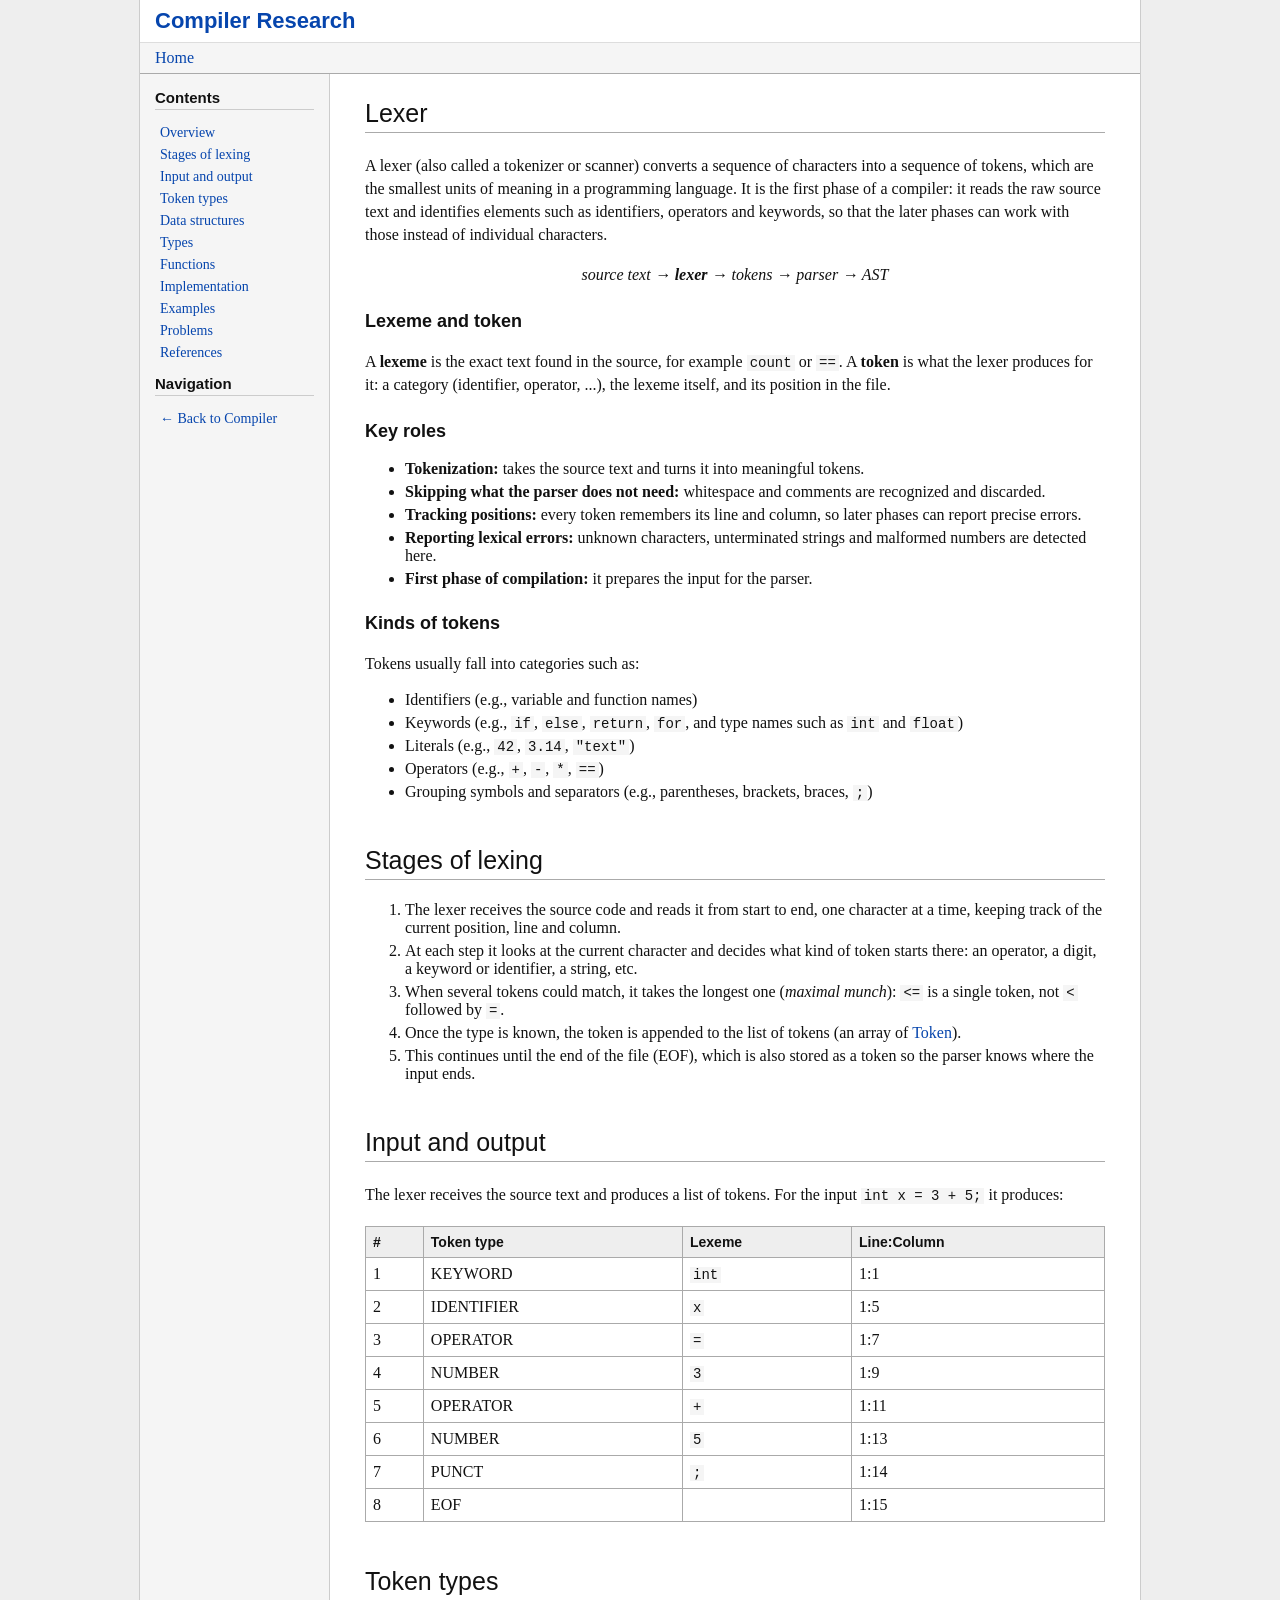
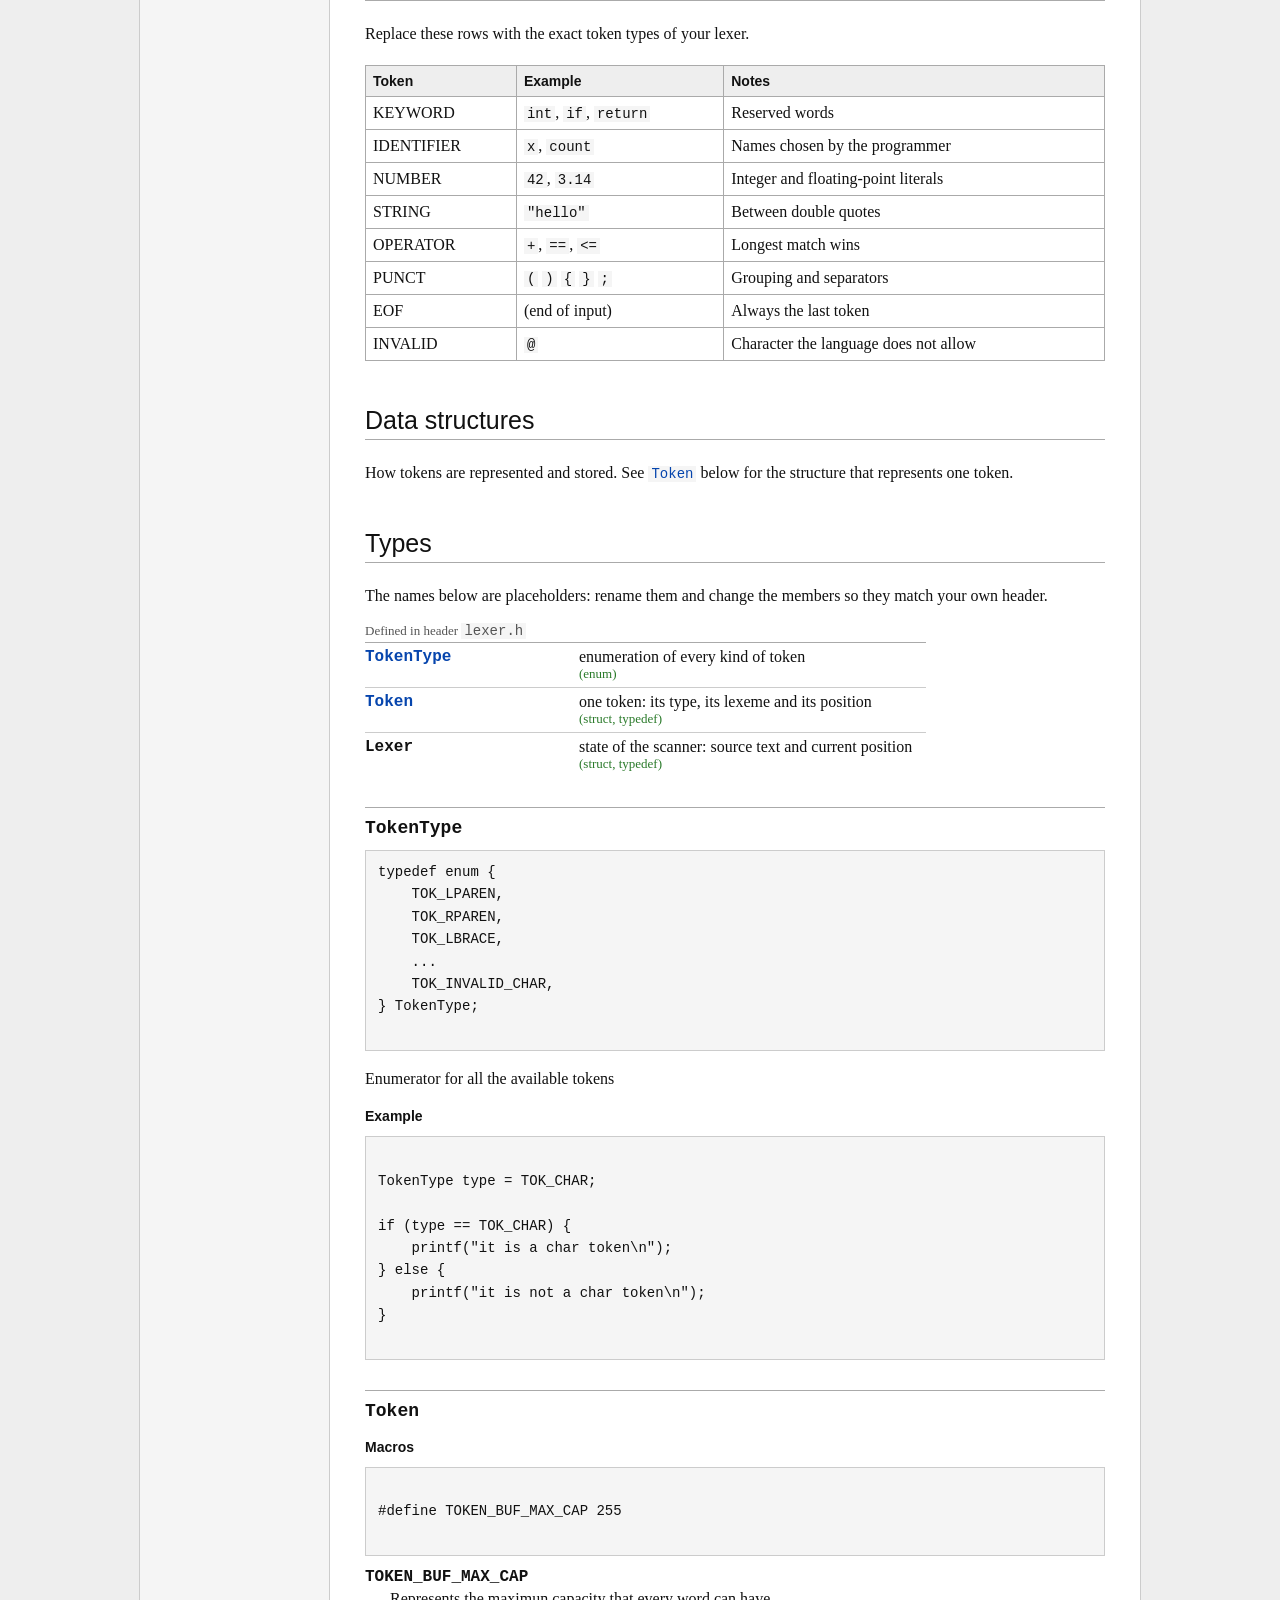
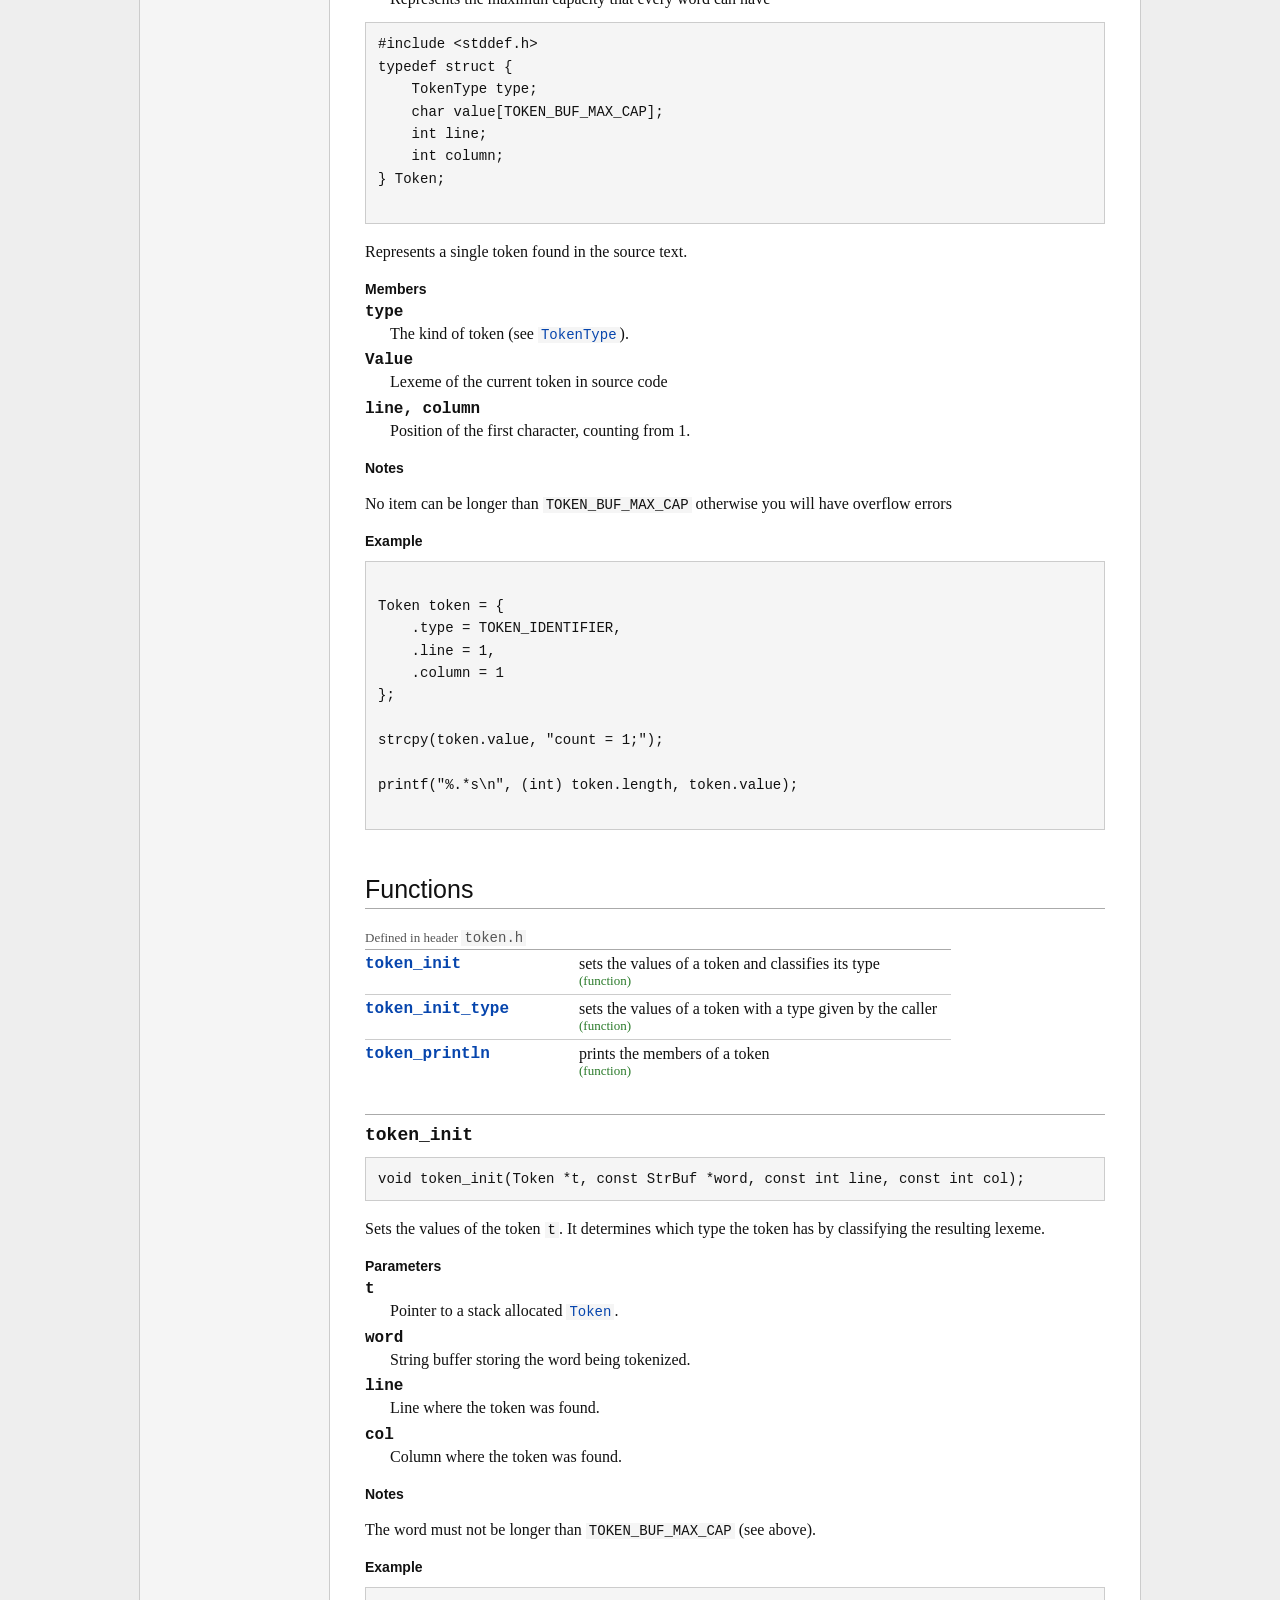
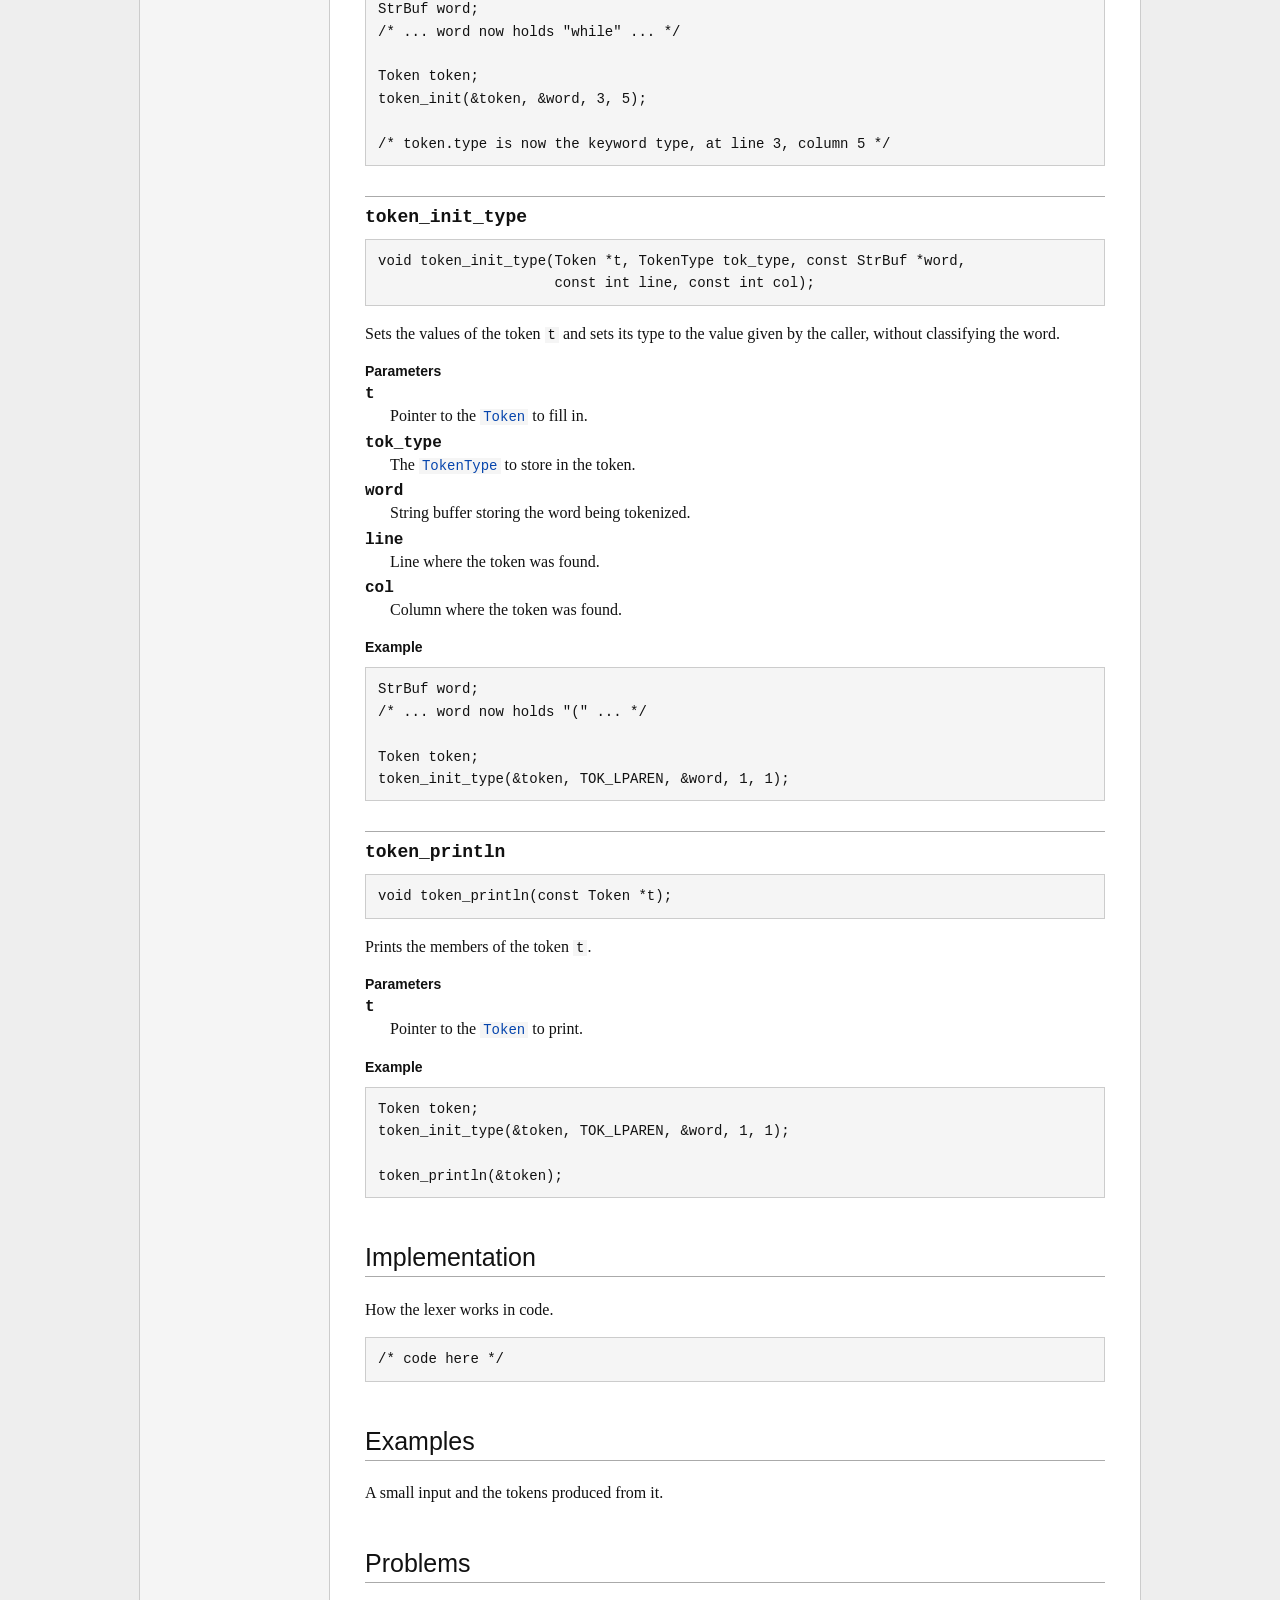
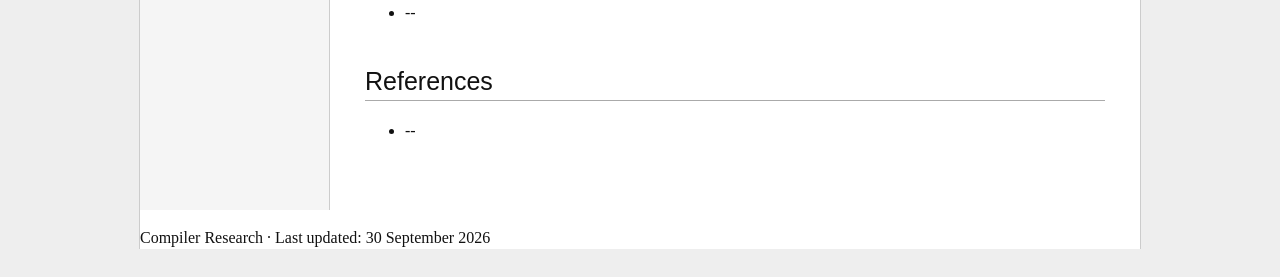
==== compiler/lexer.html @ 3008d3d4 "finished with the type Token and enum TokenType" ====
<!DOCTYPE html>
<html lang="en">

<head>
    <meta charset="UTF-8">
    <meta name="viewport" content="width=device-width, initial-scale=1.0">

    <title>Lexer - Compiler Research</title>

    <link rel="stylesheet" href="../style.css">
    <link rel="stylesheet" href="../reference.css">
</head>

<body>

<div class="page">

    <!-- Header -->

    <header>

        <div class="header-top">

            <h1>Compiler Research</h1>

        </div>


        <!-- Main navigation -->

        <nav>
            <a href="../index.html#home">Home</a>
            <!-- <a href="index.html#compiler">Compiler</a>
            <a href="index.html#experiments">Experiments</a>
            <a href="index.html#benchmarks">Benchmarks</a>
            <a href="index.html#research">Research</a>
            <a href="index.html#diary">Diary</a>
            <a href="index.html#changelog">Changelog</a> -->
        </nav>

    </header>


    <!-- Main layout -->

    <div class="layout">


        <!-- Sidebar -->

        <aside>

            <h3>Contents</h3>

            <ul>

                <li><a href="#overview">Overview</a></li>

                <li><a href="#stages">Stages of lexing</a></li>

                <li><a href="#io">Input and output</a></li>

                <li><a href="#tokens">Token types</a></li>

                <li><a href="#data-structures">Data structures</a></li>

                <li><a href="#types">Types</a></li>

                <li><a href="#functions">Functions</a></li>

                <li><a href="#implementation">Implementation</a></li>

                <li><a href="#examples">Examples</a></li>

                <li><a href="#problems">Problems</a></li>

                <li><a href="#references">References</a></li>

            </ul>


            <h3>Navigation</h3>

            <ul>

                <li>
                    <a href="../index.html#compiler">
                        &larr; Back to Compiler
                    </a>
                </li>

            </ul>

        </aside>

        <!-- Main content -->

        <main>

            <!-- Overview -->
            <section id="overview">

                <h2>Lexer</h2>

                <p>
                    A lexer (also called a tokenizer or scanner) converts a
                    sequence of characters into a sequence of tokens, which
                    are the smallest units of meaning in a programming
                    language. It is the first phase of a compiler: it reads
                    the raw source text and identifies elements such as
                    identifiers, operators and keywords, so that the later
                    phases can work with those instead of individual
                    characters.
                </p>

                <p class="pipeline">
                    <em>source text &rarr; <strong>lexer</strong> &rarr;
                    tokens &rarr; parser &rarr; AST</em>
                </p>

                <h3>Lexeme and token</h3>

                <p>
                    A <strong>lexeme</strong> is the exact text found in the
                    source, for example <code>count</code> or <code>==</code>.
                    A <strong>token</strong> is what the lexer produces for
                    it: a category (identifier, operator, ...), the lexeme
                    itself, and its position in the file.
                </p>

                <h3>Key roles</h3>

                <ul>
                    <li>
                        <strong>Tokenization:</strong> takes the source text
                        and turns it into meaningful tokens.
                    </li>
                    <li>
                        <strong>Skipping what the parser does not need:</strong>
                        whitespace and comments are recognized and discarded.
                    </li>
                    <li>
                        <strong>Tracking positions:</strong> every token
                        remembers its line and column, so later phases can
                        report precise errors.
                    </li>
                    <li>
                        <strong>Reporting lexical errors:</strong> unknown
                        characters, unterminated strings and malformed numbers
                        are detected here.
                    </li>
                    <li>
                        <strong>First phase of compilation:</strong> it
                        prepares the input for the parser.
                    </li>
                </ul>

                <h3>Kinds of tokens</h3>

                <p>Tokens usually fall into categories such as:</p>

                <ul>
                    <li>Identifiers (e.g., variable and function names)</li>
                    <li>Keywords (e.g., <code>if</code>, <code>else</code>, <code>return</code>, <code>for</code>, and type names such as <code>int</code> and <code>float</code>)</li>
                    <li>Literals (e.g., <code>42</code>, <code>3.14</code>, <code>"text"</code>)</li>
                    <li>Operators (e.g., <code>+</code>, <code>-</code>, <code>*</code>, <code>==</code>)</li>
                    <li>Grouping symbols and separators (e.g., parentheses, brackets, braces, <code>;</code>)</li>
                </ul>

            </section>


            <!-- Stages -->
            <section id="stages">

                <h2>Stages of lexing</h2>

                <ol>
                    <li>
                        The lexer receives the source code and reads it from
                        start to end, one character at a time, keeping track
                        of the current position, line and column.
                    </li>
                    <li>
                        At each step it looks at the current character and
                        decides what kind of token starts there: an operator,
                        a digit, a keyword or identifier, a string, etc.
                    </li>
                    <li>
                        When several tokens could match, it takes the longest
                        one (<em>maximal munch</em>): <code>&lt;=</code> is a
                        single token, not <code>&lt;</code> followed by
                        <code>=</code>.
                    </li>

                    <li>
                        Once the type is known, the token is appended to the
                        list of tokens (an array of <a href="#Token">Token</a>).
                    </li>
                    <li>
                        This continues until the end of the file (EOF), which
                        is also stored as a token so the parser knows where
                        the input ends.
                    </li>
                </ol>

            </section>


            <!-- Input and output -->
            <section id="io">

                <h2>Input and output</h2>

                <p>
                    The lexer receives the source text and produces a list
                    of tokens. For the input <code>int x = 3 + 5;</code> it
                    produces:
                </p>

                <table>

                    <thead>

                        <tr>
                            <th>#</th>
                            <th>Token type</th>
                            <th>Lexeme</th>
                            <th>Line:Column</th>
                        </tr>

                    </thead>

                    <tbody>

                        <tr><td>1</td><td>KEYWORD</td><td><code>int</code></td><td>1:1</td></tr>
                        <tr><td>2</td><td>IDENTIFIER</td><td><code>x</code></td><td>1:5</td></tr>
                        <tr><td>3</td><td>OPERATOR</td><td><code>=</code></td><td>1:7</td></tr>
                        <tr><td>4</td><td>NUMBER</td><td><code>3</code></td><td>1:9</td></tr>
                        <tr><td>5</td><td>OPERATOR</td><td><code>+</code></td><td>1:11</td></tr>
                        <tr><td>6</td><td>NUMBER</td><td><code>5</code></td><td>1:13</td></tr>
                        <tr><td>7</td><td>PUNCT</td><td><code>;</code></td><td>1:14</td></tr>
                        <tr><td>8</td><td>EOF</td><td></td><td>1:15</td></tr>

                    </tbody>

                </table>

            </section>


            <!-- Token types -->
            <section id="tokens">

                <h2>Token types</h2>

                <p>
                    Replace these rows with the exact token types of your
                    lexer.
                </p>

                <table>

                    <thead>

                        <tr>
                            <th>Token</th>
                            <th>Example</th>
                            <th>Notes</th>
                        </tr>

                    </thead>

                    <tbody>

                        <tr><td>KEYWORD</td><td><code>int</code>, <code>if</code>, <code>return</code></td><td>Reserved words</td></tr>
                        <tr><td>IDENTIFIER</td><td><code>x</code>, <code>count</code></td><td>Names chosen by the programmer</td></tr>
                        <tr><td>NUMBER</td><td><code>42</code>, <code>3.14</code></td><td>Integer and floating-point literals</td></tr>
                        <tr><td>STRING</td><td><code>"hello"</code></td><td>Between double quotes</td></tr>
                        <tr><td>OPERATOR</td><td><code>+</code>, <code>==</code>, <code>&lt;=</code></td><td>Longest match wins</td></tr>
                        <tr><td>PUNCT</td><td><code>(</code> <code>)</code> <code>{</code> <code>}</code> <code>;</code></td><td>Grouping and separators</td></tr>
                        <tr><td>EOF</td><td>(end of input)</td><td>Always the last token</td></tr>
                        <tr><td>INVALID</td><td><code>@</code></td><td>Character the language does not allow</td></tr>

                    </tbody>

                </table>

            </section>


            <!-- Data structures -->
            <section id="data-structures">

                <h2>Data structures</h2>

                <p>
                    How tokens are represented and stored. See
                    <a href="#Token"><code>Token</code></a> below for the
                    structure that represents one token.
                </p>

            </section>


            <!-- Types -->
            <section id="types">

                <h2>Types</h2>

                <p>
                    The names below are placeholders: rename them and change
                    the members so they match your own header.
                </p>

                <table class="ref">

                    <tr class="ref-file">
                        <td colspan="2">Defined in header <code>lexer.h</code></td>
                    </tr>

                    <tr>
                        <td class="ref-name"><a href="#TokenType">TokenType</a></td>
                        <td>
                            enumeration of every kind of token
                            <span class="ref-kind">(enum)</span>
                        </td>
                    </tr>

                    <tr>
                        <td class="ref-name"><a href="#Token">Token</a></td>
                        <td>
                            one token: its type, its lexeme and its position
                            <span class="ref-kind">(struct, typedef)</span>
                        </td>
                    </tr>

                    <tr>
                        <td class="ref-name">Lexer</td>
                        <td>
                            state of the scanner: source text and current position
                            <span class="ref-kind">(struct, typedef)</span>
                        </td>
                    </tr>

                </table>

                <!-- TokenType -->
                <div class="ref-entry" id="TokenType">

                    <h4>TokenType</h4>

                    <pre><code>typedef enum {
    TOK_LPAREN,
    TOK_RPAREN,
    TOK_LBRACE,
    ...
    TOK_INVALID_CHAR,
} TokenType;
                    </code></pre>

                    <p>Enumerator for all the available tokens</p>


                    <h5>Example</h5>

                    <pre><code>
TokenType type = TOK_CHAR;

if (type == TOK_CHAR) {
    printf("it is a char token\n");
} else {
    printf("it is not a char token\n");
}
                    </code></pre>

                </div>
                <!-- end for TokenType -->

                <!-- Token -->
                <div class="ref-entry" id="Token">

                    <h4>Token</h4>
                    <h5>Macros</h5>

                    <pre>
                        <code>
#define TOKEN_BUF_MAX_CAP 255</code>
                    </pre>

                    <dl>
                        <dt>TOKEN_BUF_MAX_CAP</dt>
                        <dd>Represents the maximun capacity that every
                            word can have
                        </dd>
                    </dl>

                    <pre><code>#include &lt;stddef.h&gt;
typedef struct {
    TokenType type;
    char value[TOKEN_BUF_MAX_CAP];
    int line;
    int column;
} Token;
                    </code></pre>

                    <p>Represents a single token found in the source text.</p>

                    <h5>Members</h5>

                    <dl>
                        <dt>type</dt>
                        <dd>The kind of token (see <code> <a href="#TokenType">TokenType</a></code>).</dd>

                        <dt>Value</dt>
                        <dd>Lexeme of the current token in source code</dd>

                        <dt>line, column</dt>
                        <dd>Position of the first character, counting from 1.</dd>
                    </dl>

                    <h5>Notes</h5>

                    <p>
                        No item can be longer than <code>TOKEN_BUF_MAX_CAP</code>
                        otherwise you will have overflow errors
                    </p>

                    <h5>Example</h5>

                    <pre><code>
Token token = {
    .type = TOKEN_IDENTIFIER,
    .line = 1,
    .column = 1
};

strcpy(token.value, "count = 1;");

printf("%.*s\n", (int) token.length, token.value);
                    </code></pre>

                </div>
                <!-- end for token -->


            </section>


            <!-- Functions -->
            <section id="functions">

                <h2>Functions</h2>

                    <table class="ref">

                        <tr class="ref-file">
                            <td colspan="2">Defined in header <code>token.h</code></td>
                        </tr>

                        <tr>
                            <td class="ref-name"><a href="#token_init">token_init</a></td>
                            <td>
                                sets the values of a token and classifies its type
                                <span class="ref-kind">(function)</span>
                            </td>
                        </tr>

                        <tr>
                            <td class="ref-name"><a href="#token_init_type">token_init_type</a></td>
                            <td>
                                sets the values of a token with a type given by the caller
                                <span class="ref-kind">(function)</span>
                            </td>
                        </tr>

                        <tr>
                            <td class="ref-name"><a href="#token_println">token_println</a></td>
                            <td>
                                prints the members of a token
                                <span class="ref-kind">(function)</span>
                            </td>
                        </tr>

                    </table>


                    <!-- token_init -->
                    <div class="ref-entry" id="token_init">

                        <h4>token_init</h4>

<pre><code>void token_init(Token *t, const StrBuf *word, const int line, const int col);</code></pre>

                        <p>
                            Sets the values of the token <code>t</code>. It
                            determines which type the token has by
                            classifying the resulting lexeme.
                        </p>

                        <h5>Parameters</h5>

                        <dl>
                            <dt>t</dt>
                            <dd>Pointer to a stack allocated <a href="#Token"><code>Token</code></a>.</dd>

                            <dt>word</dt>
                            <dd>String buffer storing the word being tokenized.</dd>

                            <dt>line</dt>
                            <dd>Line where the token was found.</dd>

                            <dt>col</dt>
                            <dd>Column where the token was found.</dd>
                        </dl>

                        <h5>Notes</h5>

                        <p>
                            The word must not be longer than
                            <code>TOKEN_BUF_MAX_CAP</code> (see above).
                        </p>

                        <h5>Example</h5>

<pre><code>StrBuf word;
/* ... word now holds "while" ... */

Token token;
token_init(&amp;token, &amp;word, 3, 5);

/* token.type is now the keyword type, at line 3, column 5 */</code></pre>

                    </div>
                    <!-- end for token_init -->


                    <!-- token_init_type -->
                    <div class="ref-entry" id="token_init_type">

                        <h4>token_init_type</h4>

<pre><code>void token_init_type(Token *t, TokenType tok_type, const StrBuf *word,
                     const int line, const int col);</code></pre>

                        <p>
                            Sets the values of the token <code>t</code> and
                            sets its type to the value given by the caller,
                            without classifying the word.
                        </p>

                        <h5>Parameters</h5>

                        <dl>
                            <dt>t</dt>
                            <dd>Pointer to the <a href="#Token"><code>Token</code></a> to fill in.</dd>

                            <dt>tok_type</dt>
                            <dd>The <a href="#TokenType"><code>TokenType</code></a> to store in the token.</dd>

                            <dt>word</dt>
                            <dd>String buffer storing the word being tokenized.</dd>

                            <dt>line</dt>
                            <dd>Line where the token was found.</dd>

                            <dt>col</dt>
                            <dd>Column where the token was found.</dd>
                        </dl>

                        <h5>Example</h5>

<pre><code>StrBuf word;
/* ... word now holds "(" ... */

Token token;
token_init_type(&amp;token, TOK_LPAREN, &amp;word, 1, 1);</code></pre>

                    </div>
                    <!-- end for token_init_type -->


                    <!-- token_println -->
                    <div class="ref-entry" id="token_println">

                        <h4>token_println</h4>

<pre><code>void token_println(const Token *t);</code></pre>

                        <p>
                            Prints the members of the token <code>t</code>.
                        </p>

                        <h5>Parameters</h5>

                        <dl>
                            <dt>t</dt>
                            <dd>Pointer to the <a href="#Token"><code>Token</code></a> to print.</dd>
                        </dl>

                        <h5>Example</h5>

<pre><code>Token token;
token_init_type(&amp;token, TOK_LPAREN, &amp;word, 1, 1);

token_println(&amp;token);</code></pre>

                    </div>
                    <!-- end for token_println -->

            </section>
            <!--End of functions -->

            <!-- Implementation -->
            <section id="implementation">

                <h2>Implementation</h2>

                <p>
                    How the lexer works in code.
                </p>

<pre><code>/* code here */</code></pre>

            </section>


            <!-- Examples -->
            <section id="examples">

                <h2>Examples</h2>

                <p>
                    A small input and the tokens produced from it.
                </p>

            </section>


            <!-- Problems -->
            <section id="problems">

                <h2>Problems</h2>

                <ul>
                    <li>--</li>
                </ul>

            </section>


            <!-- References -->
            <section id="references">

                <h2>References</h2>

                <ul>
                    <li>--</li>
                </ul>

            </section>


        </main>

    </div>

    <footer>

        <p>
            Compiler Research ·
            Last updated: 30 September 2026
        </p>

    </footer>


</div>

</body>

</html>
---- style.css ----
/*
 * Old-school documentation style.
 */

body {
    margin: 0;

    background: #eeeeee;

    color: #111111;

    font-family: "Times New Roman", Times, serif;

    font-size: 16px;
}


.page {
    width: 1000px;

    margin: 0 auto;

    background: white;

    min-height: 100vh;

    border-left: 1px solid #cccccc;
    border-right: 1px solid #cccccc;
}


.visually-hidden {
    position: absolute;

    width: 1px;
    height: 1px;

    margin: -1px;
    padding: 0;

    overflow: hidden;

    clip: rect(0 0 0 0);

    white-space: nowrap;
}


/*
 * Keyboard focus stays visible everywhere.
 */

a:focus-visible,
button:focus-visible,
input:focus-visible,
textarea:focus-visible {
    outline: 2px solid #0645ad;

    outline-offset: 1px;
}


/*
 * Header
 */

header {
    border-bottom: 1px solid #aaaaaa;
}

.header-top {
    display: flex;

    justify-content: space-between;
    align-items: center;

    padding: 8px 15px;
}

.header-top h1 {
    margin: 0;

    font-family: Arial, sans-serif;

    font-size: 22px;

    color: #0645ad;
}


.search input {
    width: 180px;

    padding: 3px;

    border: 1px solid #aaaaaa;
}

.search button {
    padding: 3px 8px;

    background: #eeeeee;

    border: 1px solid #999999;

    cursor: pointer;
}

.search-status {
    margin-left: 10px;

    font-size: 13px;

    color: #555555;
}


/*
 * Search highlighting
 */

mark.search-hit {
    background: #ffef9f;

    color: inherit;
}

mark.search-hit.is-current {
    background: #ffd24a;

    outline: 1px solid #b38600;
}


/*
 * Navigation
 */

nav {
    background: #f5f5f5;

    padding: 6px 15px;

    border-top: 1px solid #dddddd;
}

nav a {
    margin-right: 18px;
}


/*
 * Links
 */

a {
    color: #0645ad;

    text-decoration: none;
}

a:hover {
    text-decoration: underline;
}


/*
 * Main layout
 */

.layout {
    display: grid;

    grid-template-columns: 190px 1fr;
}


/*
 * Sidebar
 */

aside {
    padding: 15px;

    background: #f5f5f5;

    border-right: 1px solid #cccccc;

    font-size: 14px;
}

aside h3 {
    font-family: Arial, sans-serif;

    font-size: 15px;

    margin-top: 0;

    border-bottom: 1px solid #cccccc;

    padding-bottom: 3px;
}

aside ul {
    list-style-type: none;

    padding-left: 5px;
}

aside li {
    margin-bottom: 6px;
}

aside p {
    margin: 7px 0;
}


/*
 * Sidebar compiler status
 */

.status-list li {
    display: flex;

    justify-content: space-between;
    gap: 8px;

    line-height: 1.3;
}

.status-list strong {
    white-space: nowrap;
}

.status-complete {
    color: #1a6b1a;
}

.status-in-progress {
    color: #9a5b00;
}

.status-planned {
    color: #555555;

    font-weight: normal;
}


/*
 * Content
 */

main {
    padding: 25px 35px;
}

section {
    margin-bottom: 45px;

    scroll-margin-top: 15px;
}

h2 {
    font-family: Arial, sans-serif;

    font-size: 25px;

    font-weight: normal;

    margin-top: 0;

    padding-bottom: 4px;

    border-bottom: 1px solid #aaaaaa;
}

h3 {
    font-family: Arial, sans-serif;

    font-size: 18px;

    margin-top: 25px;
}

p {
    max-width: 750px;

    line-height: 1.45;
}


/*
 * Tables
 */

table {
    width: 100%;

    border-collapse: collapse;

    margin: 20px 0;
}

th,
td {
    border: 1px solid #aaaaaa;

    padding: 7px;

    text-align: left;
}

th {
    background: #eeeeee;

    font-family: Arial, sans-serif;

    font-size: 14px;
}


/*
 * Lists
 */

li {
    margin-bottom: 5px;
}


/*
 * Development diary
 */

.diary-warning {
    padding: 8px 10px;

    background: #fff8e0;

    border: 1px solid #d9c169;

    font-size: 14px;
}

.diary-editor {
    margin-top: 20px;

    padding: 15px;

    background: #f5f5f5;

    border: 1px solid #aaaaaa;
}

.diary-editor label {
    display: block;

    margin-top: 10px;
    margin-bottom: 4px;

    font-weight: bold;
}

.diary-editor input,
.diary-editor textarea {
    width: 100%;

    padding: 6px;

    font-family: "Times New Roman", Times, serif;

    font-size: 16px;

    border: 1px solid #999999;

    background: white;

    box-sizing: border-box;
}

.diary-editor textarea {
    resize: vertical;
}

.diary-editor-actions {
    margin-top: 10px;

    display: flex;

    gap: 8px;
}

.diary-editor button,
.diary-toolbar button,
.diary-entry-actions button {
    padding: 5px 12px;

    font-family: "Times New Roman", Times, serif;

    font-size: 15px;

    background: #eeeeee;

    border: 1px solid #888888;

    cursor: pointer;
}

.diary-editor button:hover,
.diary-toolbar button:hover,
.diary-entry-actions button:hover {
    background: #dddddd;
}

.diary-status {
    margin: 10px 0 0;

    min-height: 1.2em;

    font-size: 14px;

    color: #333333;
}

.diary-status.is-error {
    color: #9a1c1c;
}


/*
 * Diary toolbar
 */

.diary-toolbar {
    display: flex;

    flex-wrap: wrap;
    align-items: center;
    gap: 8px;

    margin-top: 20px;

    padding-top: 12px;

    border-top: 1px solid #cccccc;
}

.diary-toolbar button {
    font-size: 14px;

    padding: 3px 10px;
}

.diary-count {
    margin-right: auto;

    font-size: 14px;

    color: #555555;
}


/*
 * Diary entries
 */

.diary-empty {
    margin-top: 25px;

    color: #555555;

    font-style: italic;
}

.diary-entry {
    margin-top: 30px;

    padding-bottom: 25px;

    border-bottom: 1px solid #aaaaaa;
}

.diary-entry-header {
    display: flex;

    justify-content: space-between;
    align-items: baseline;
    gap: 10px;

    margin-bottom: 10px;
}

.diary-entry-date {
    font-family: Arial, sans-serif;

    font-size: 18px;

    font-weight: bold;

    color: #111111;
}

.diary-entry-actions {
    display: flex;

    gap: 6px;
}

.diary-entry-actions button {
    font-size: 13px;

    padding: 2px 8px;
}

.diary-entry-content {
    white-space: pre-wrap;

    line-height: 1.5;

    max-width: 750px;
}


/*
 * Mobile
 */

@media (max-width: 1050px) {

    .page {
        width: 100%;
    }
}


@media (max-width: 650px) {

    .layout {
        display: block;
    }

    aside {
        border-right: none;

        border-bottom: 1px solid #cccccc;
    }

    main {
        padding: 20px;
    }

    .header-top {
        display: block;
    }

    .search {
        margin-top: 10px;
    }

    .search-status {
        display: block;

        margin: 5px 0 0;
    }

    table {
        display: block;

        overflow-x: auto;
    }
}
---- reference.css ----
/*
 * API reference style (Types / Functions), in the spirit of cppreference.
 * Loaded after style.css. Put this file next to style.css.
 */

code {
    font-family: "Courier New", Courier, monospace;

    font-size: 14px;

    background: #f5f5f5;

    padding: 0 3px;
}

pre {
    max-width: 750px;

    margin: 12px 0;

    padding: 10px 12px;

    overflow-x: auto;

    background: #f5f5f5;

    border: 1px solid #cccccc;

    line-height: 1.4;
}

pre code {
    padding: 0;

    background: none;

    font-size: 14px;
}

.pipeline {
    text-align: center;
}


/*
 * Summary tables (list of types / functions)
 */

table.ref {
    width: auto;

    min-width: 70%;

    margin: 10px 0 25px;

    border-collapse: collapse;
}

table.ref td {
    padding: 5px 14px 5px 0;

    border: none;
    border-top: 1px solid #cccccc;

    vertical-align: top;
}

table.ref tr.ref-file td {
    padding: 0 0 3px;

    border-top: none;

    font-size: 13px;

    color: #555555;
}

table.ref tr.ref-file + tr td {
    border-top: 1px solid #aaaaaa;
}

table.ref td.ref-name {
    width: 200px;

    font-family: "Courier New", Courier, monospace;

    font-weight: bold;

    white-space: nowrap;
}

.ref-kind {
    display: block;

    font-size: 13px;

    color: #2a7a2a;
}

.ref-group {
    margin: 22px 0 0;

    font-family: Arial, sans-serif;

    font-size: 16px;

    font-weight: bold;
}


/*
 * Detailed entry for a single type or function
 */

.ref-entry {
    margin: 30px 0;

    padding-top: 10px;

    border-top: 1px solid #aaaaaa;

    scroll-margin-top: 15px;
}

.ref-entry h4 {
    margin: 0 0 8px;

    font-family: "Courier New", Courier, monospace;

    font-size: 18px;
}

.ref-entry h5 {
    margin: 18px 0 4px;

    font-family: Arial, sans-serif;

    font-size: 14px;
}

.ref-entry dl {
    max-width: 750px;

    margin: 0;
}

.ref-entry dt {
    margin-top: 6px;

    font-family: "Courier New", Courier, monospace;

    font-weight: bold;
}

.ref-entry dd {
    margin: 2px 0 0 25px;

    line-height: 1.4;
}

.ref-output {
    background: #ffffff;
}
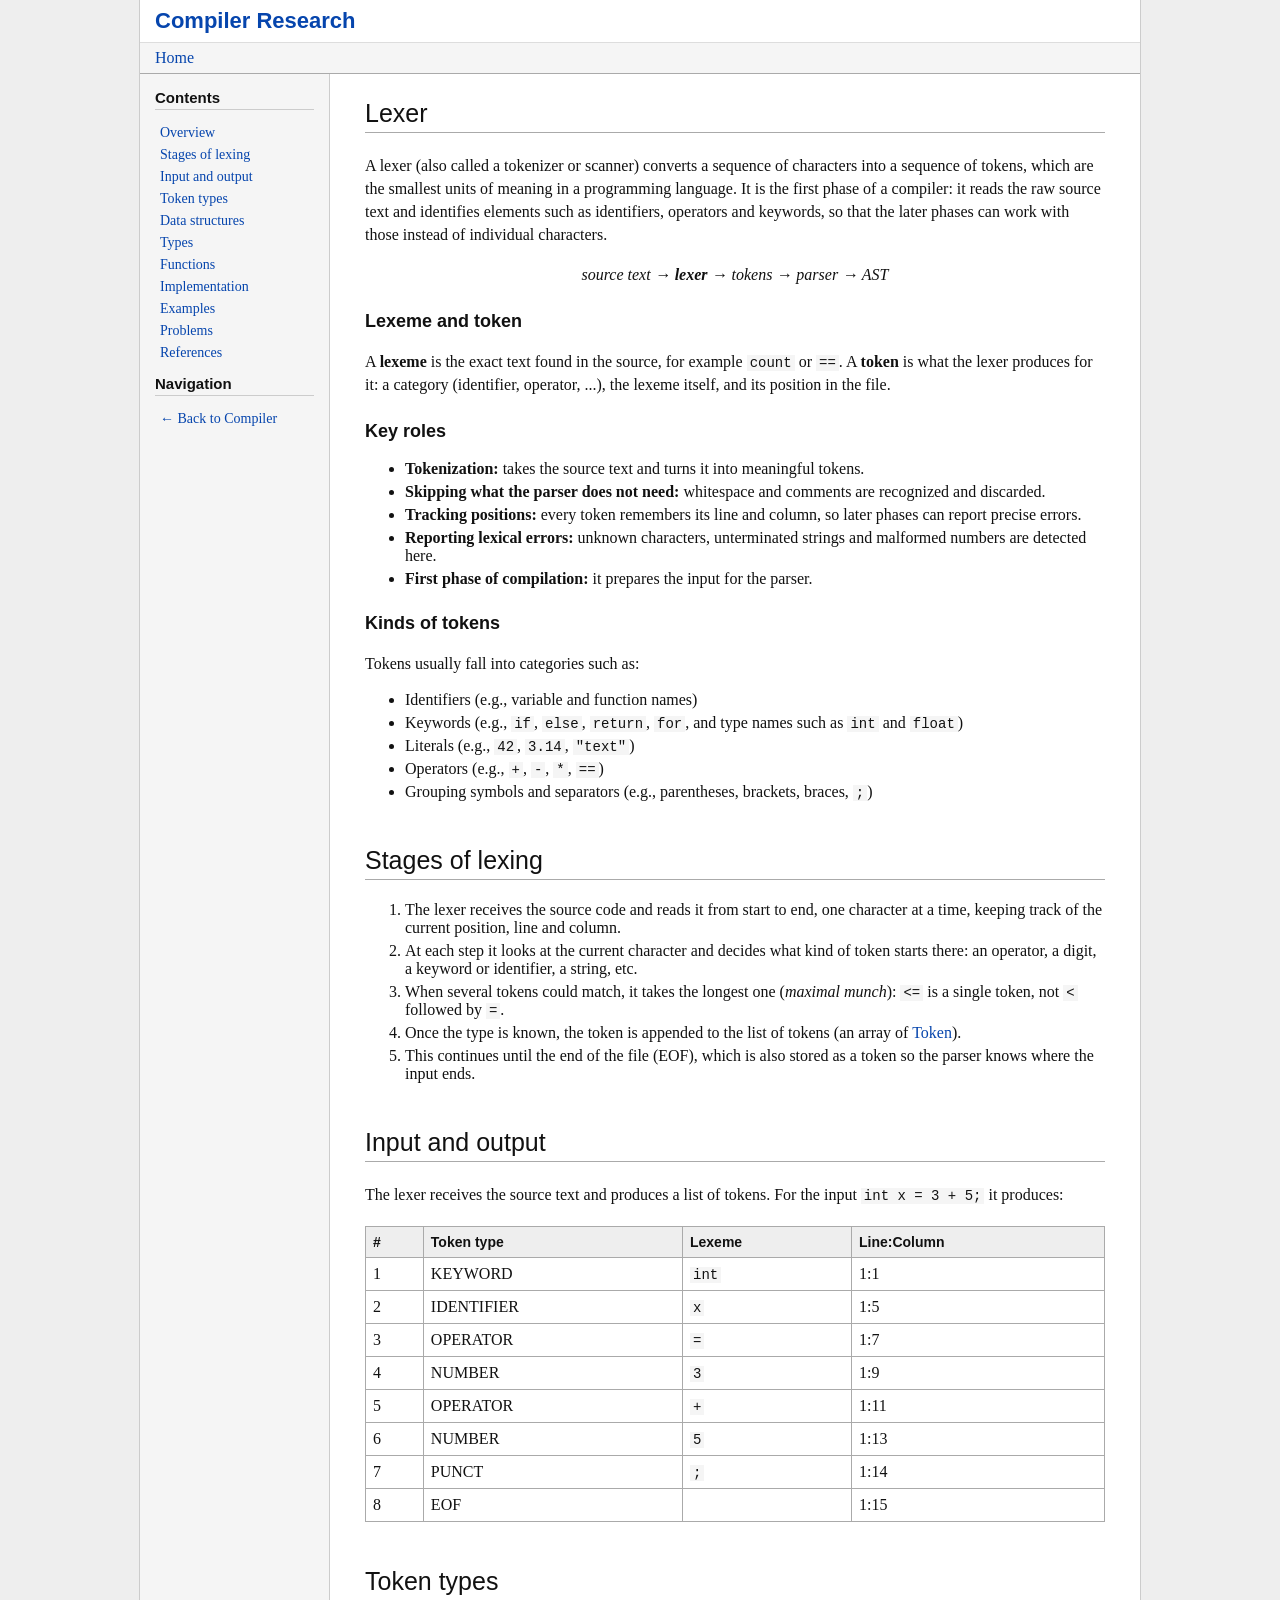
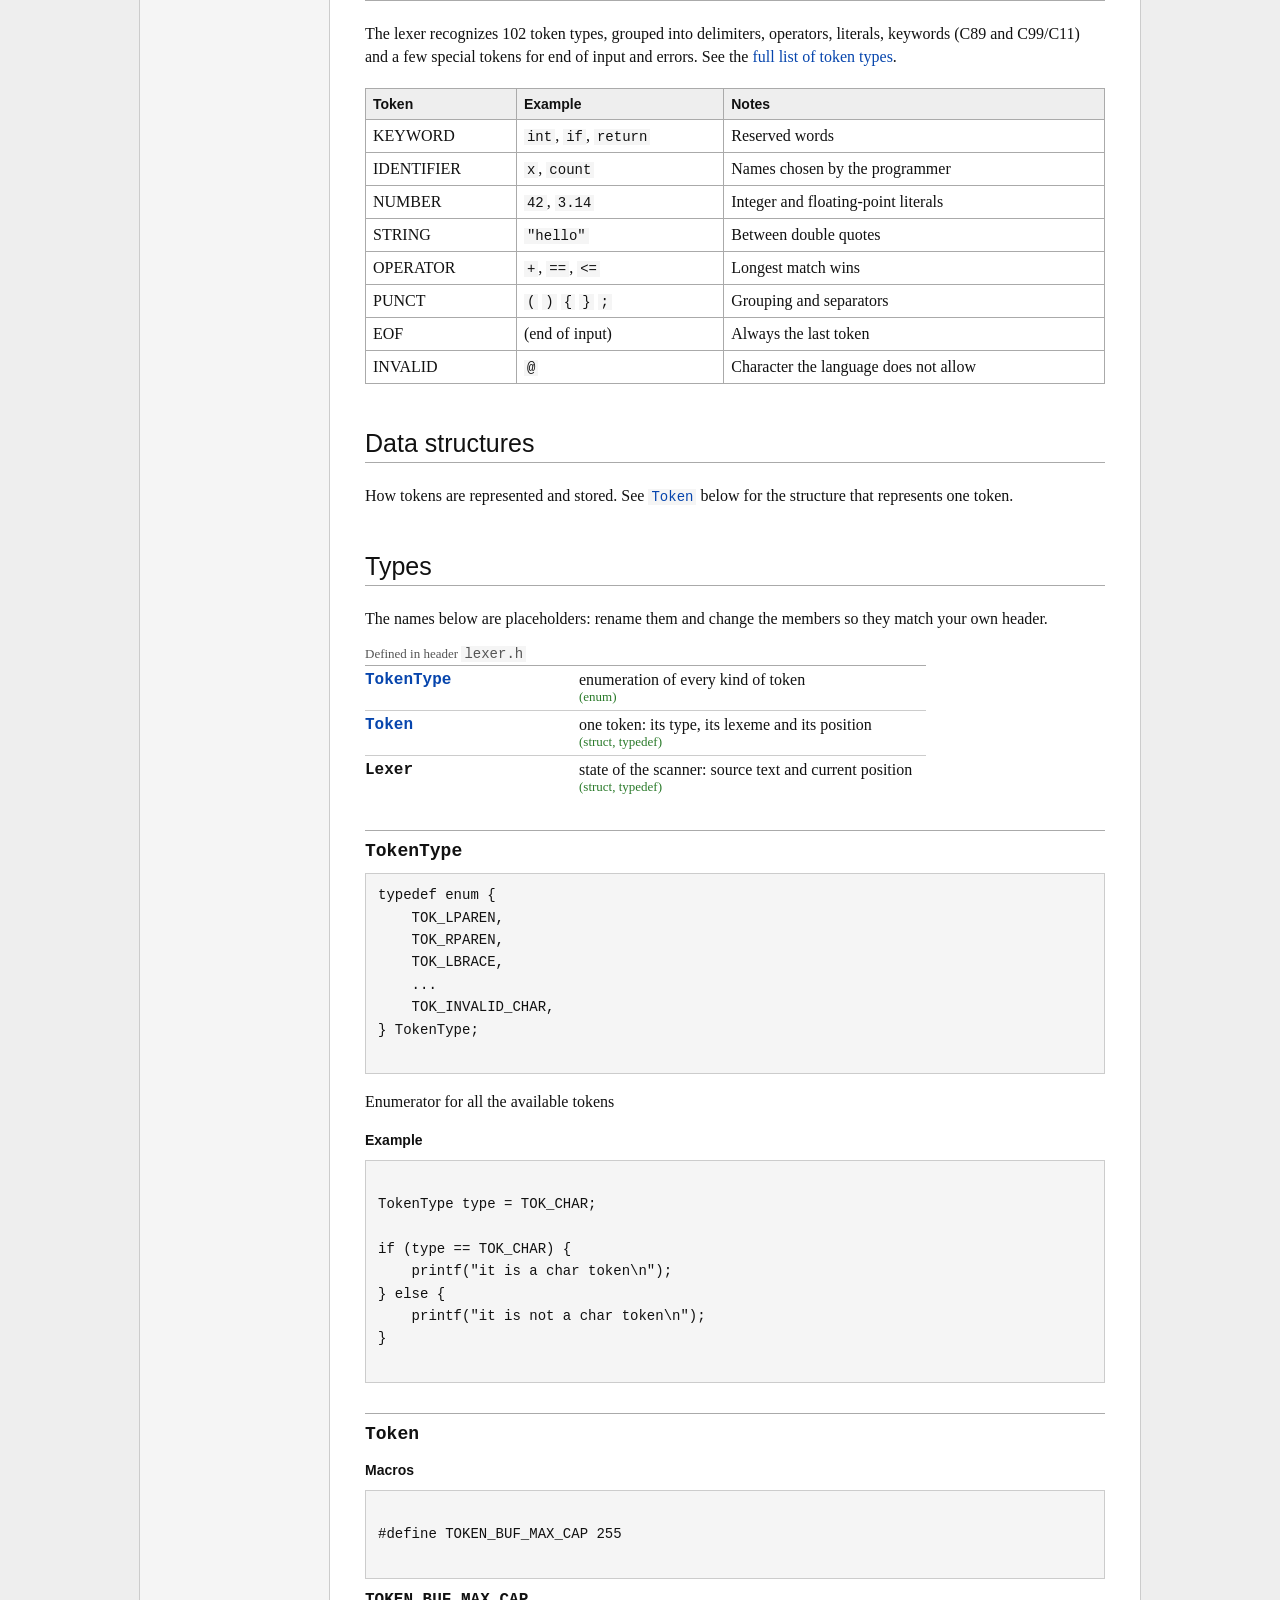
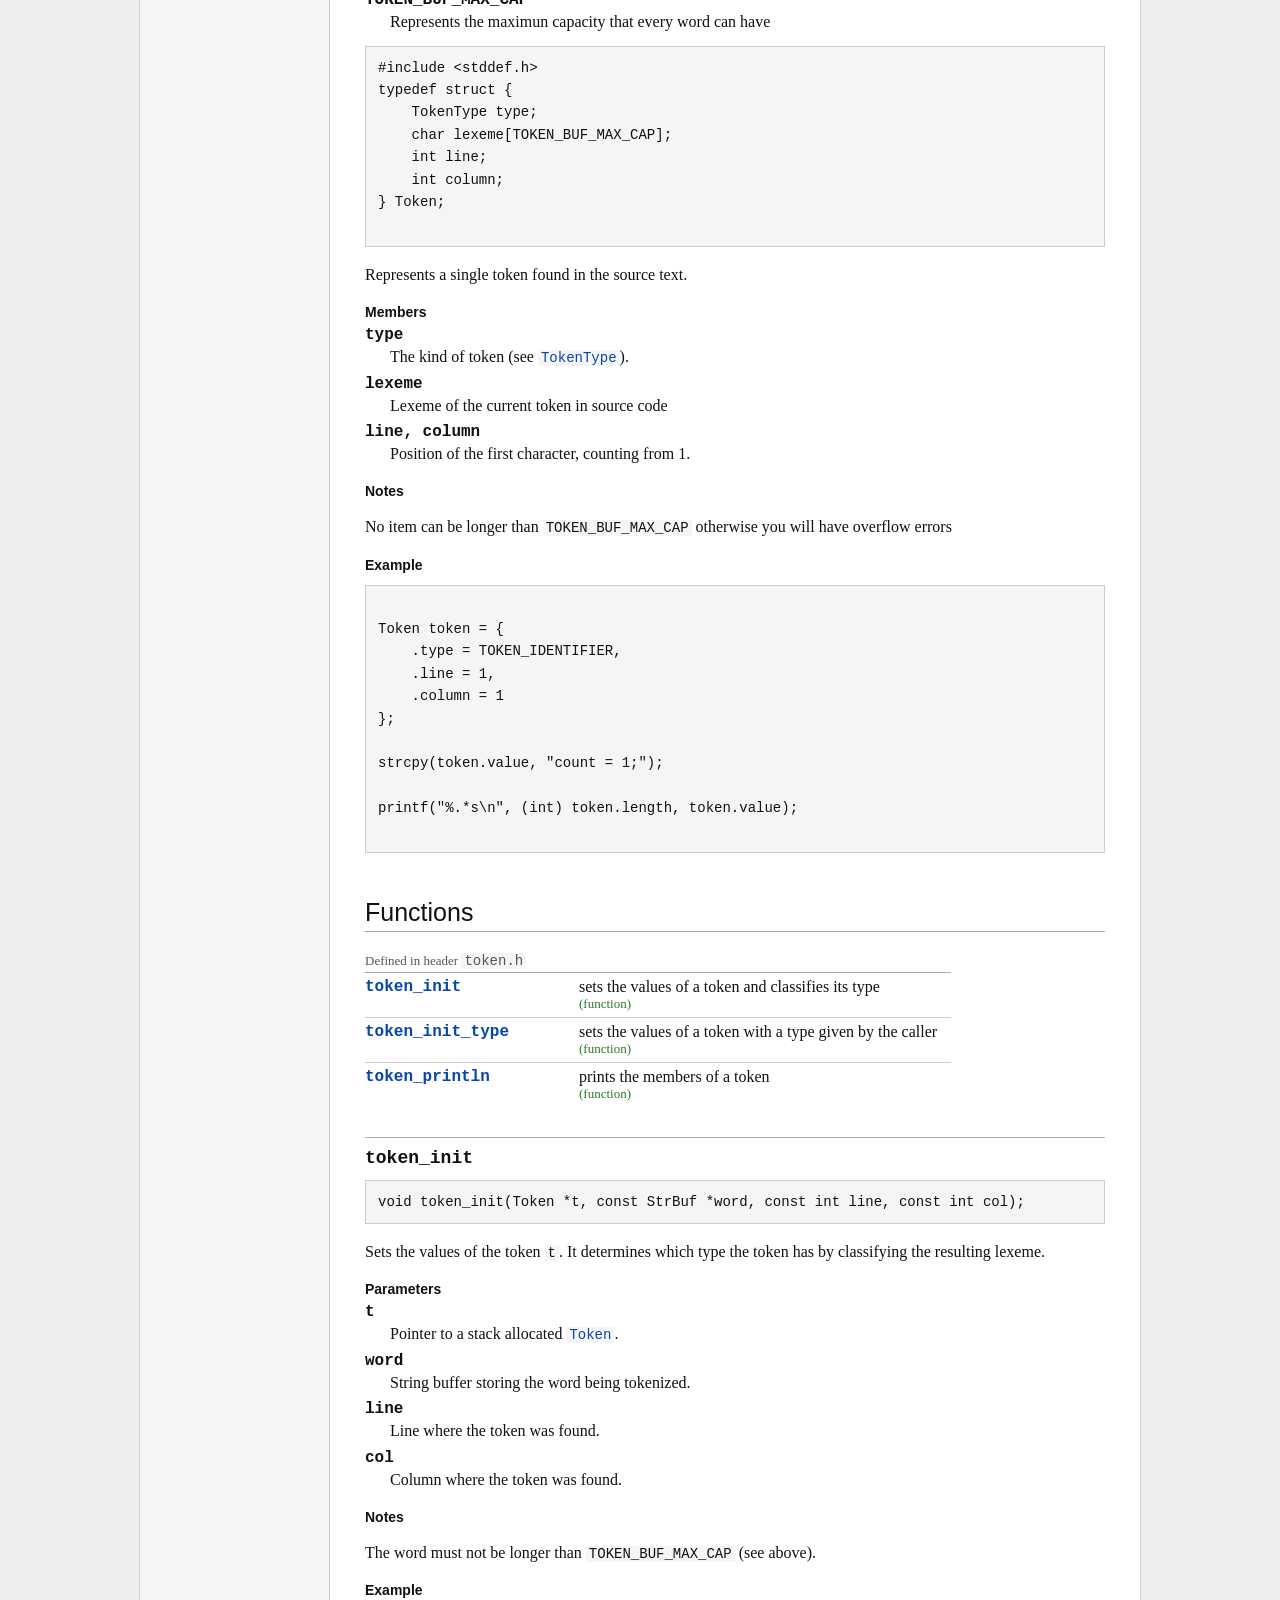
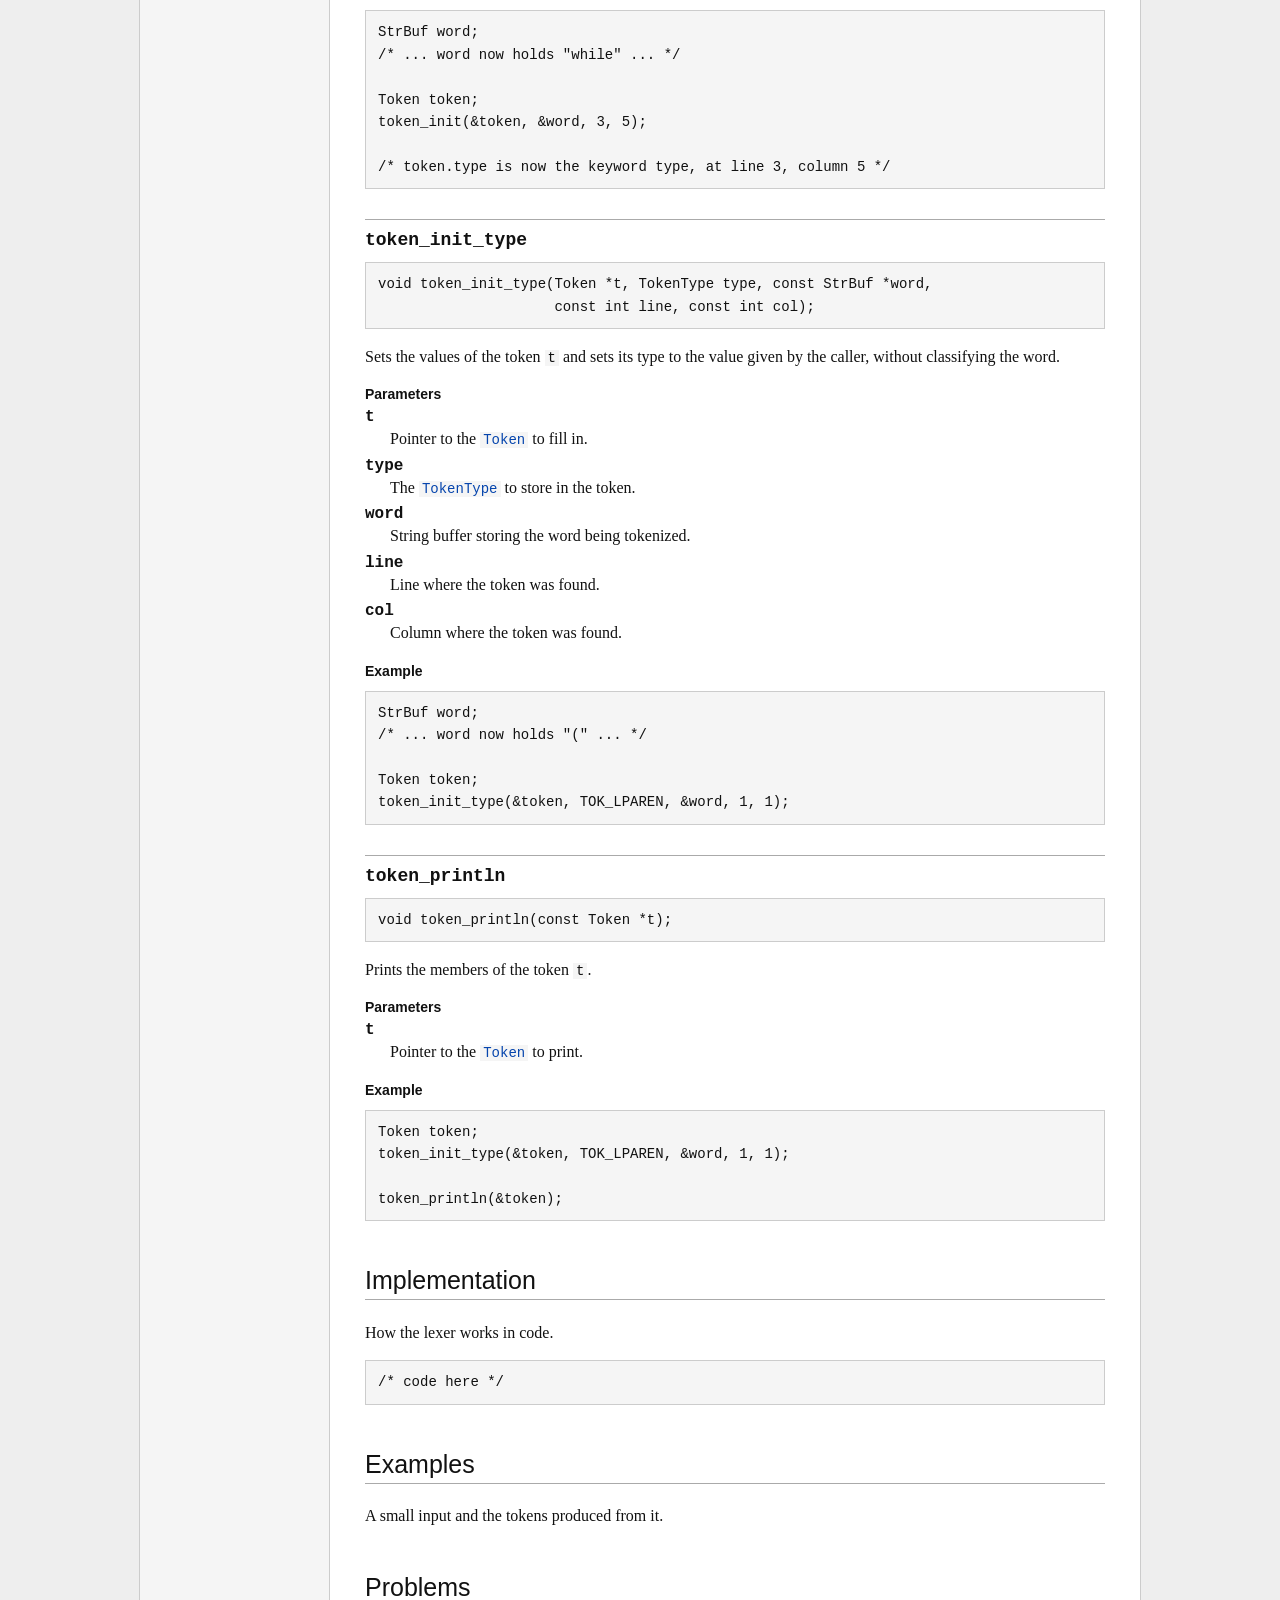
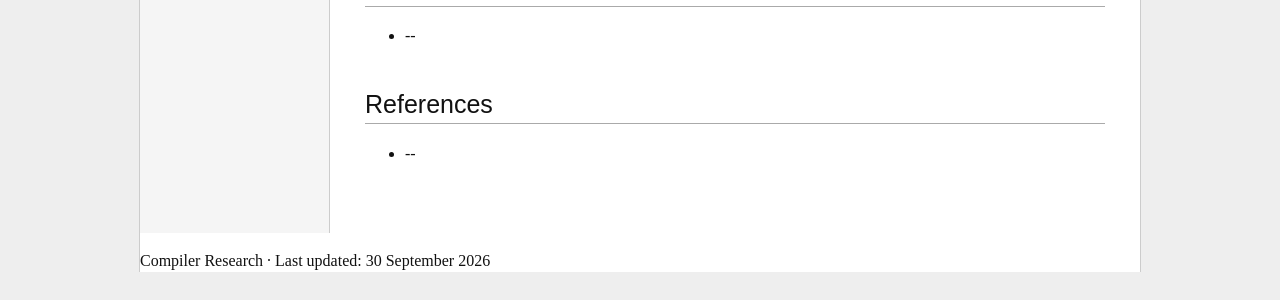
==== commit 8e73b033: "added a page to show all the token types" ====
--- a/compiler/lexer.html
+++ b/compiler/lexer.html
@@ -255,8 +255,11 @@
                 <h2>Token types</h2>
 
                 <p>
-                    Replace these rows with the exact token types of your
-                    lexer.
+                    The lexer recognizes 102 token types, grouped into
+                    delimiters, operators, literals, keywords (C89 and
+                    C99/C11) and a few special tokens for end of input and
+                    errors. See the
+                    <a href="token_types.html">full list of token types</a>.
                 </p>
 
                 <table>
@@ -398,7 +401,7 @@
                     <pre><code>#include &lt;stddef.h&gt;
 typedef struct {
     TokenType type;
-    char value[TOKEN_BUF_MAX_CAP];
+    char lexeme[TOKEN_BUF_MAX_CAP];
     int line;
     int column;
 } Token;
@@ -412,7 +415,7 @@
                         <dt>type</dt>
                         <dd>The kind of token (see <code> <a href="#TokenType">TokenType</a></code>).</dd>
 
-                        <dt>Value</dt>
+                        <dt>lexeme</dt>
                         <dd>Lexeme of the current token in source code</dd>
 
                         <dt>line, column</dt>
@@ -540,7 +543,7 @@
 
                         <h4>token_init_type</h4>
 
-<pre><code>void token_init_type(Token *t, TokenType tok_type, const StrBuf *word,
+<pre><code>void token_init_type(Token *t, TokenType type, const StrBuf *word,
                      const int line, const int col);</code></pre>
 
                         <p>
@@ -555,7 +558,7 @@
                             <dt>t</dt>
                             <dd>Pointer to the <a href="#Token"><code>Token</code></a> to fill in.</dd>
 
-                            <dt>tok_type</dt>
+                            <dt>type</dt>
                             <dd>The <a href="#TokenType"><code>TokenType</code></a> to store in the token.</dd>
 
                             <dt>word</dt>
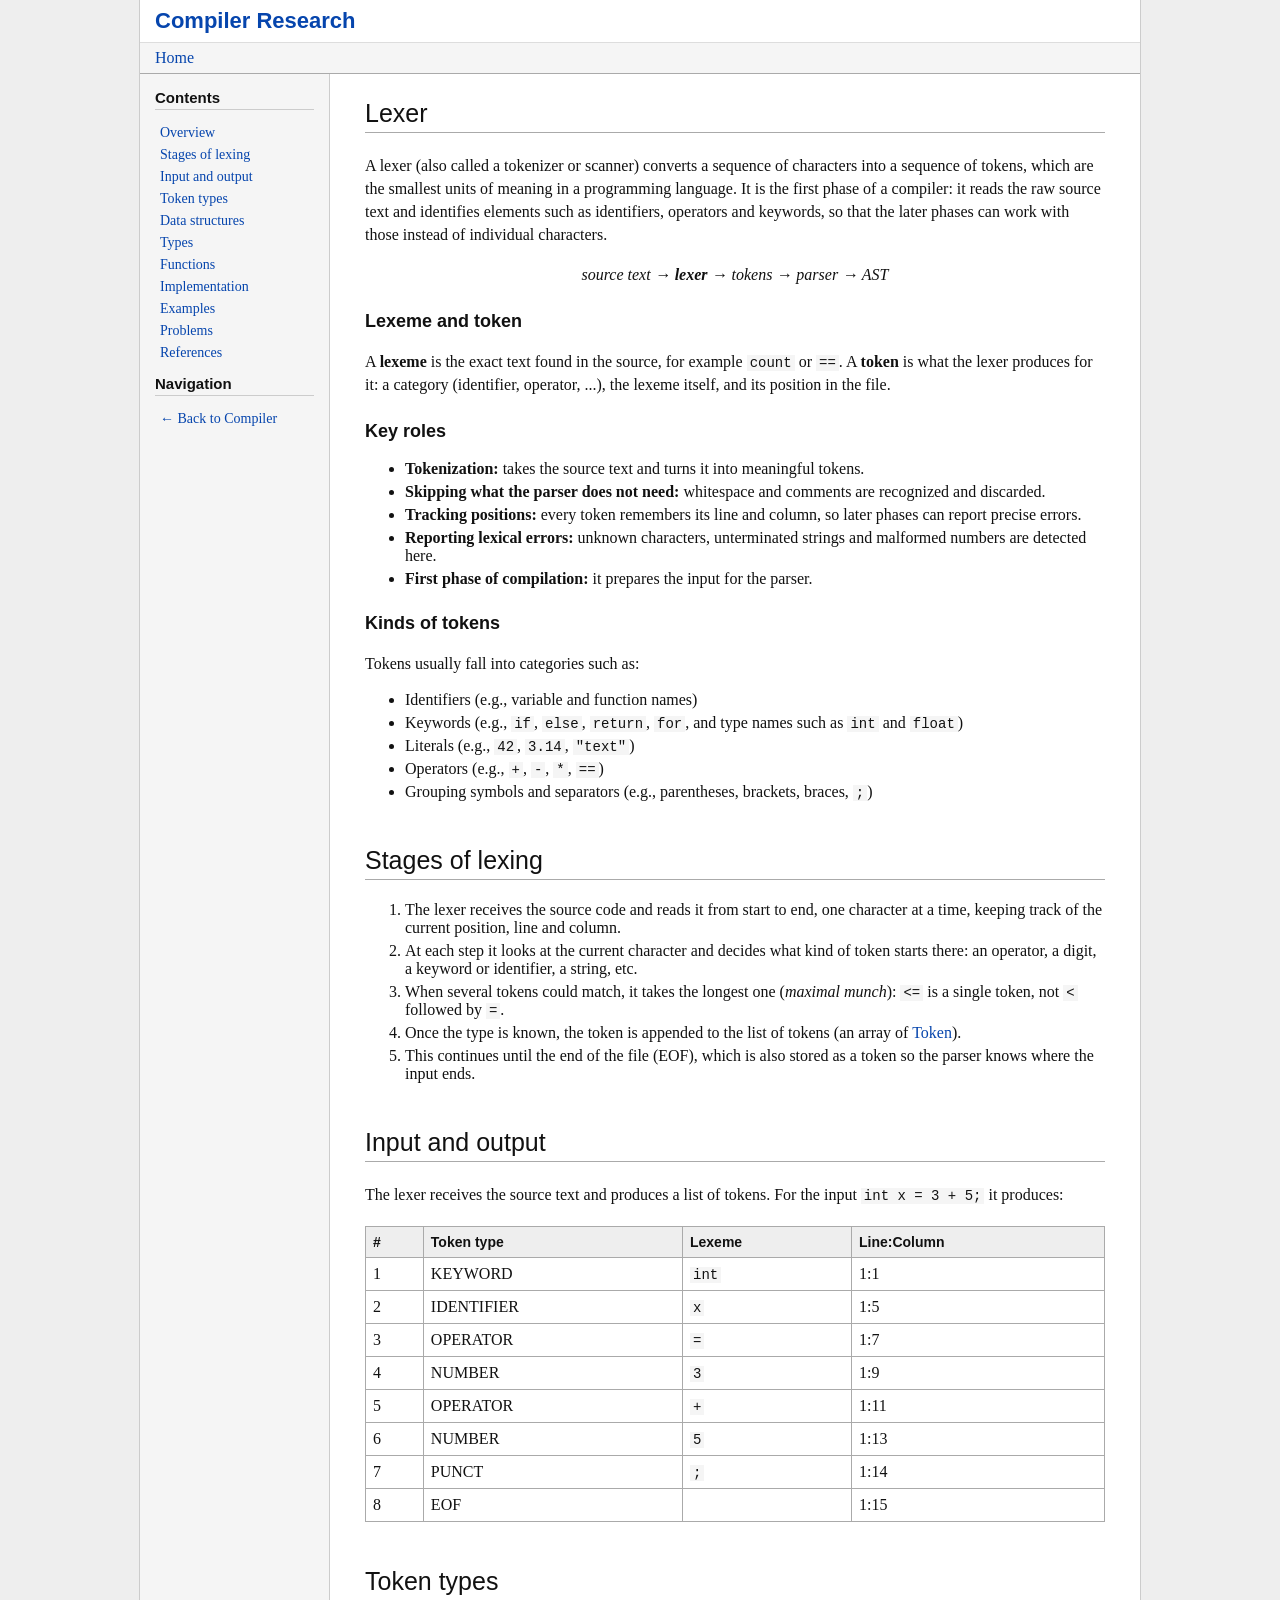
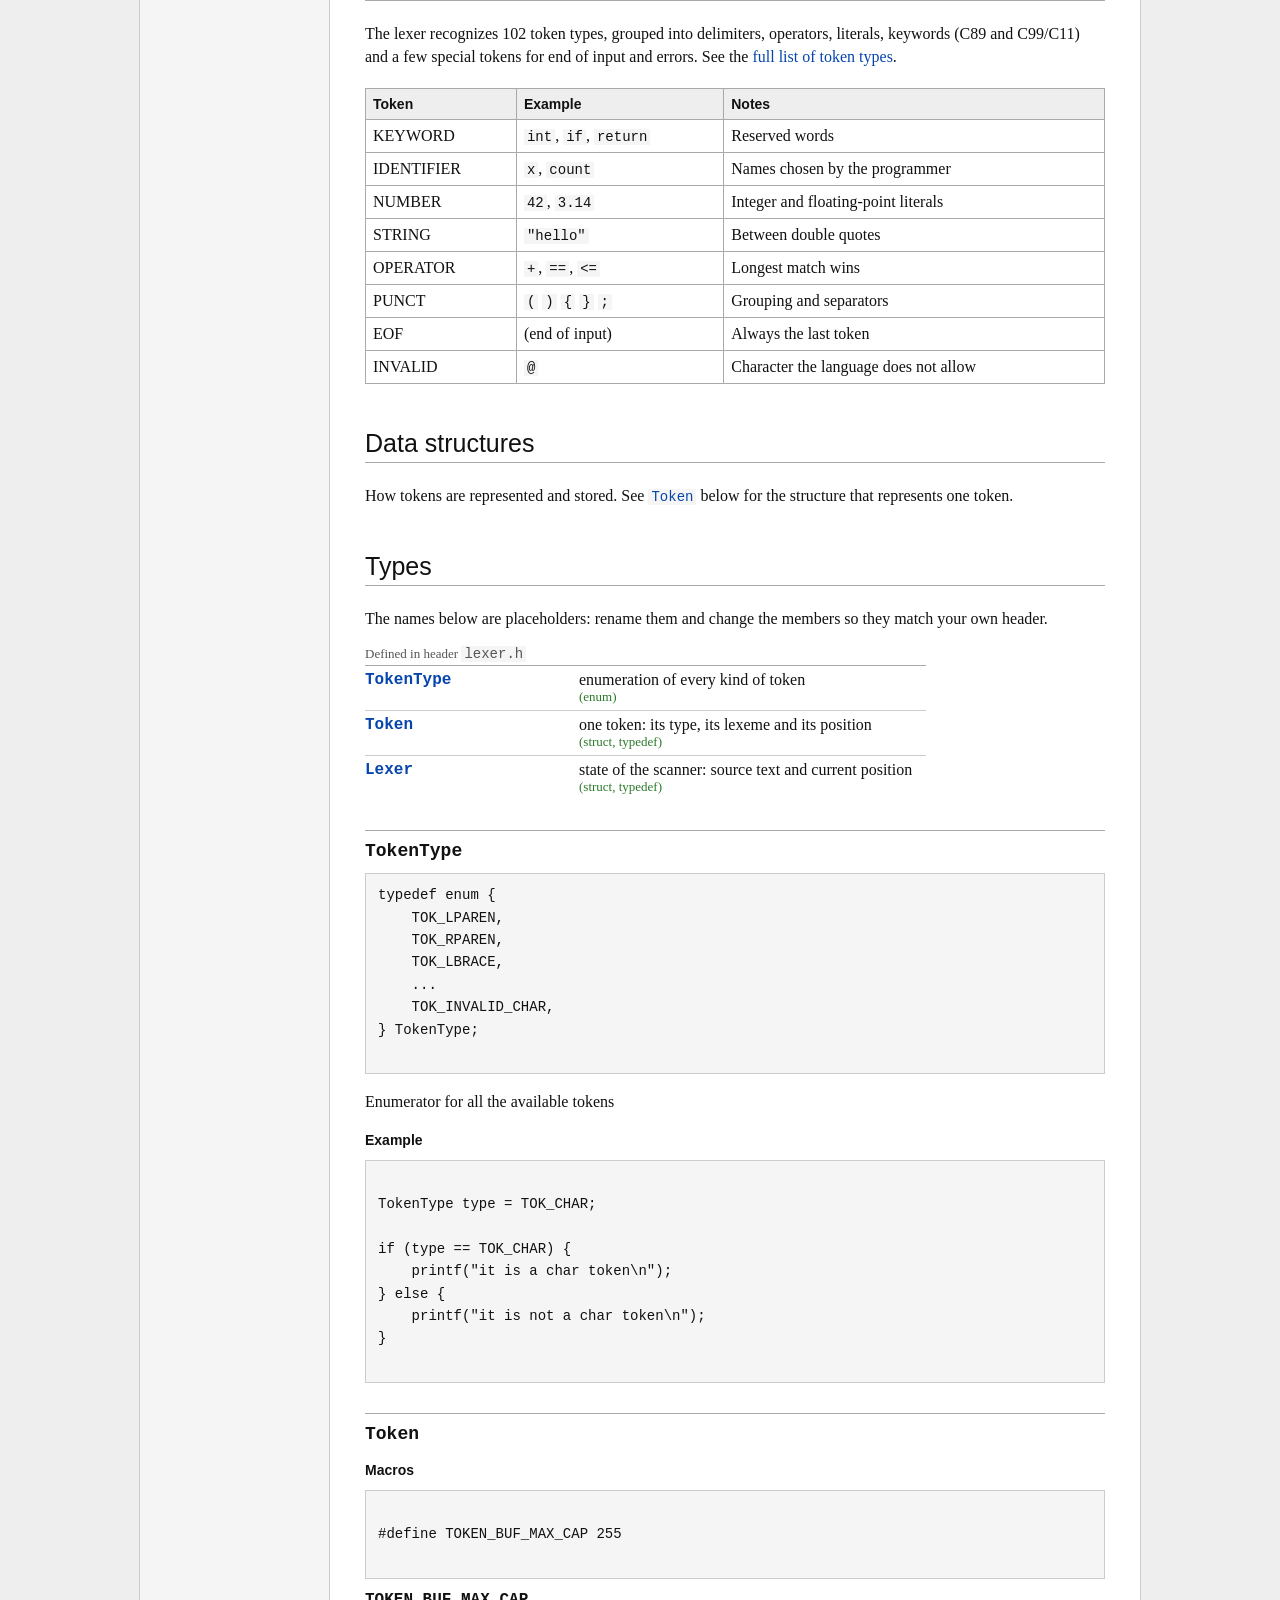
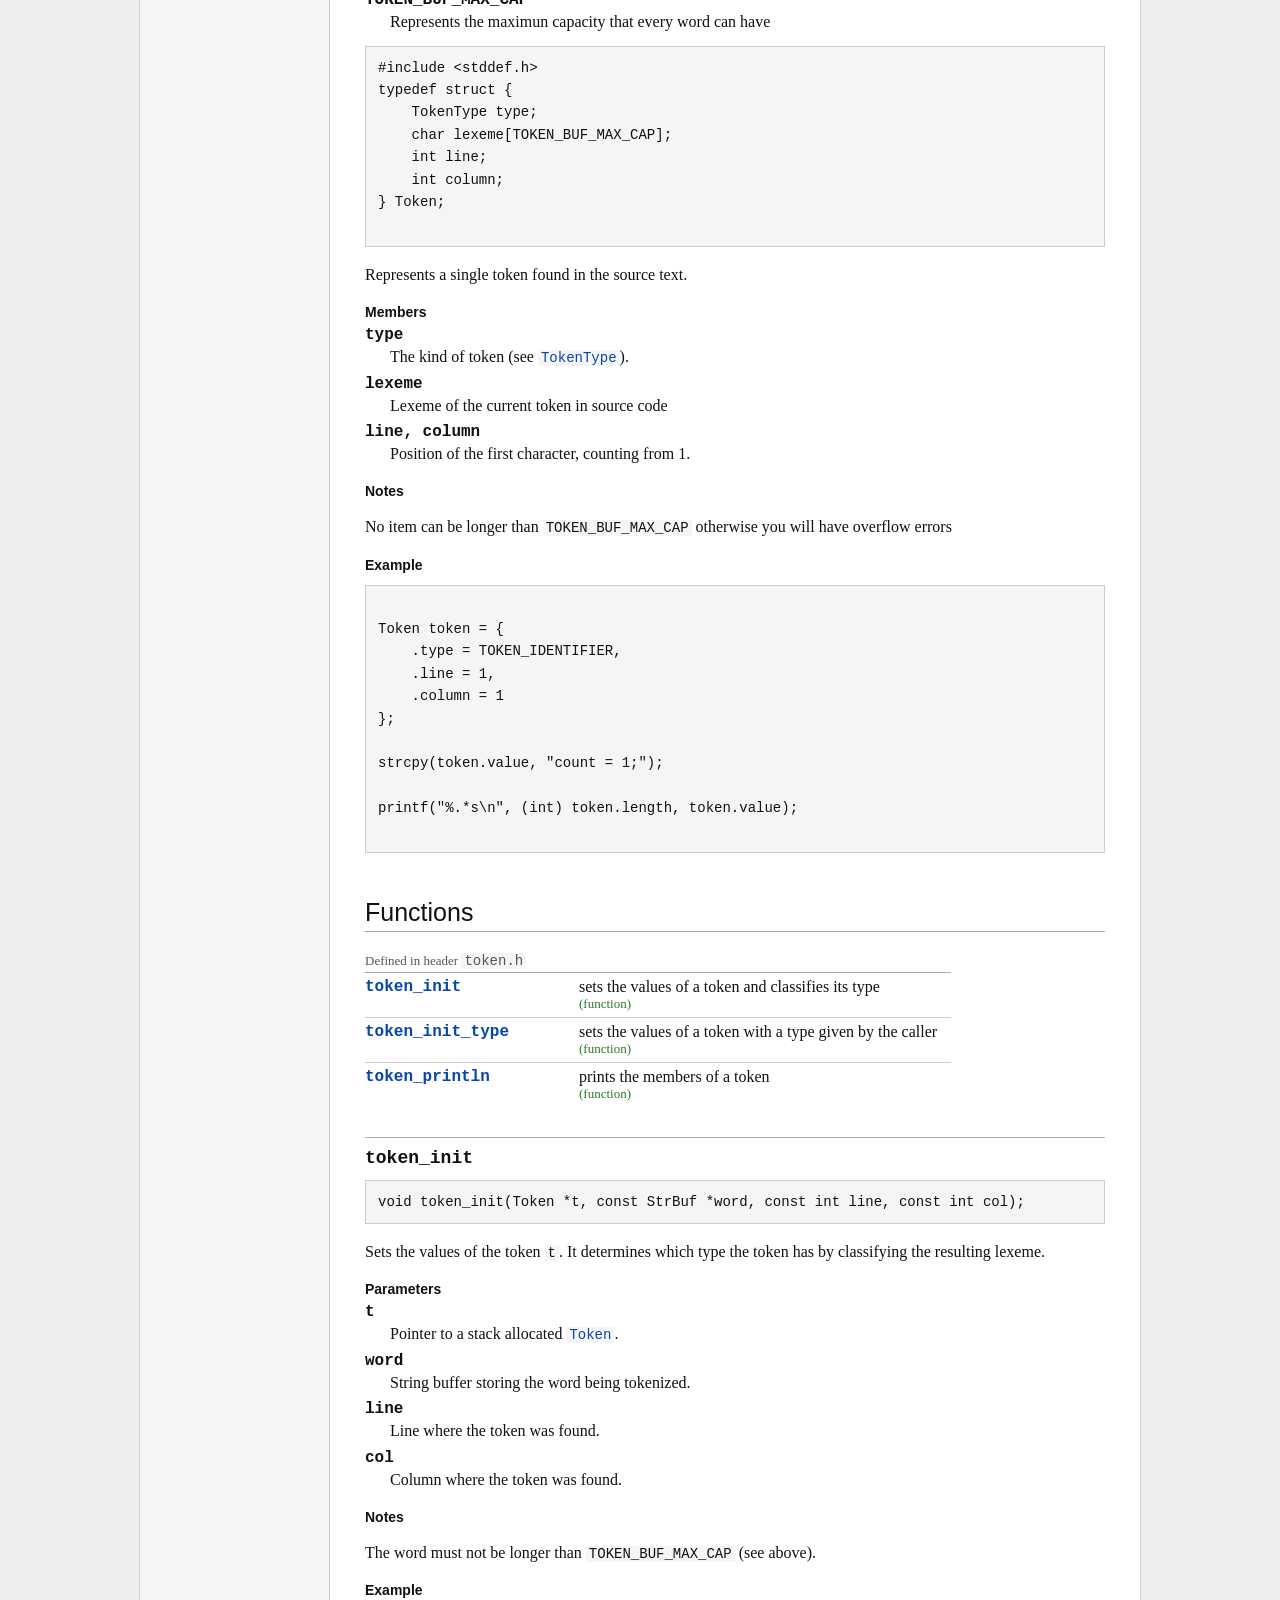
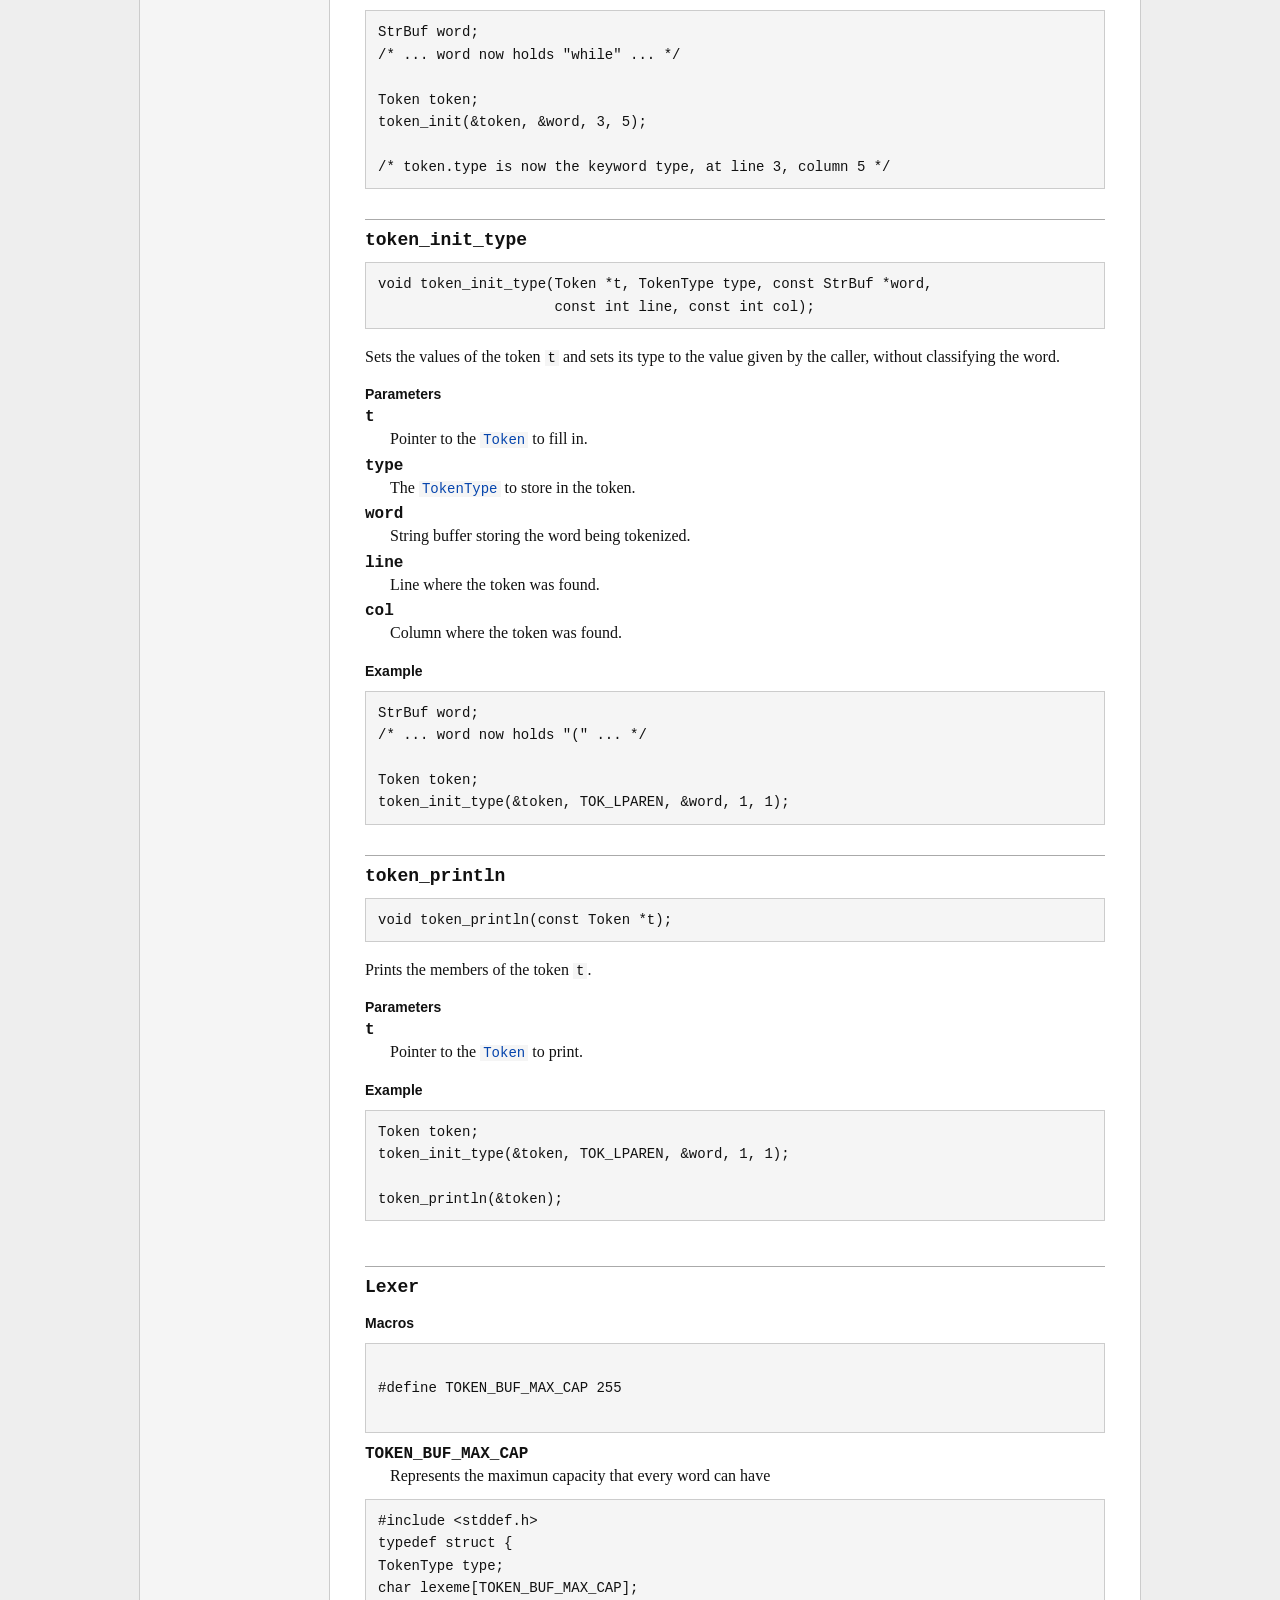
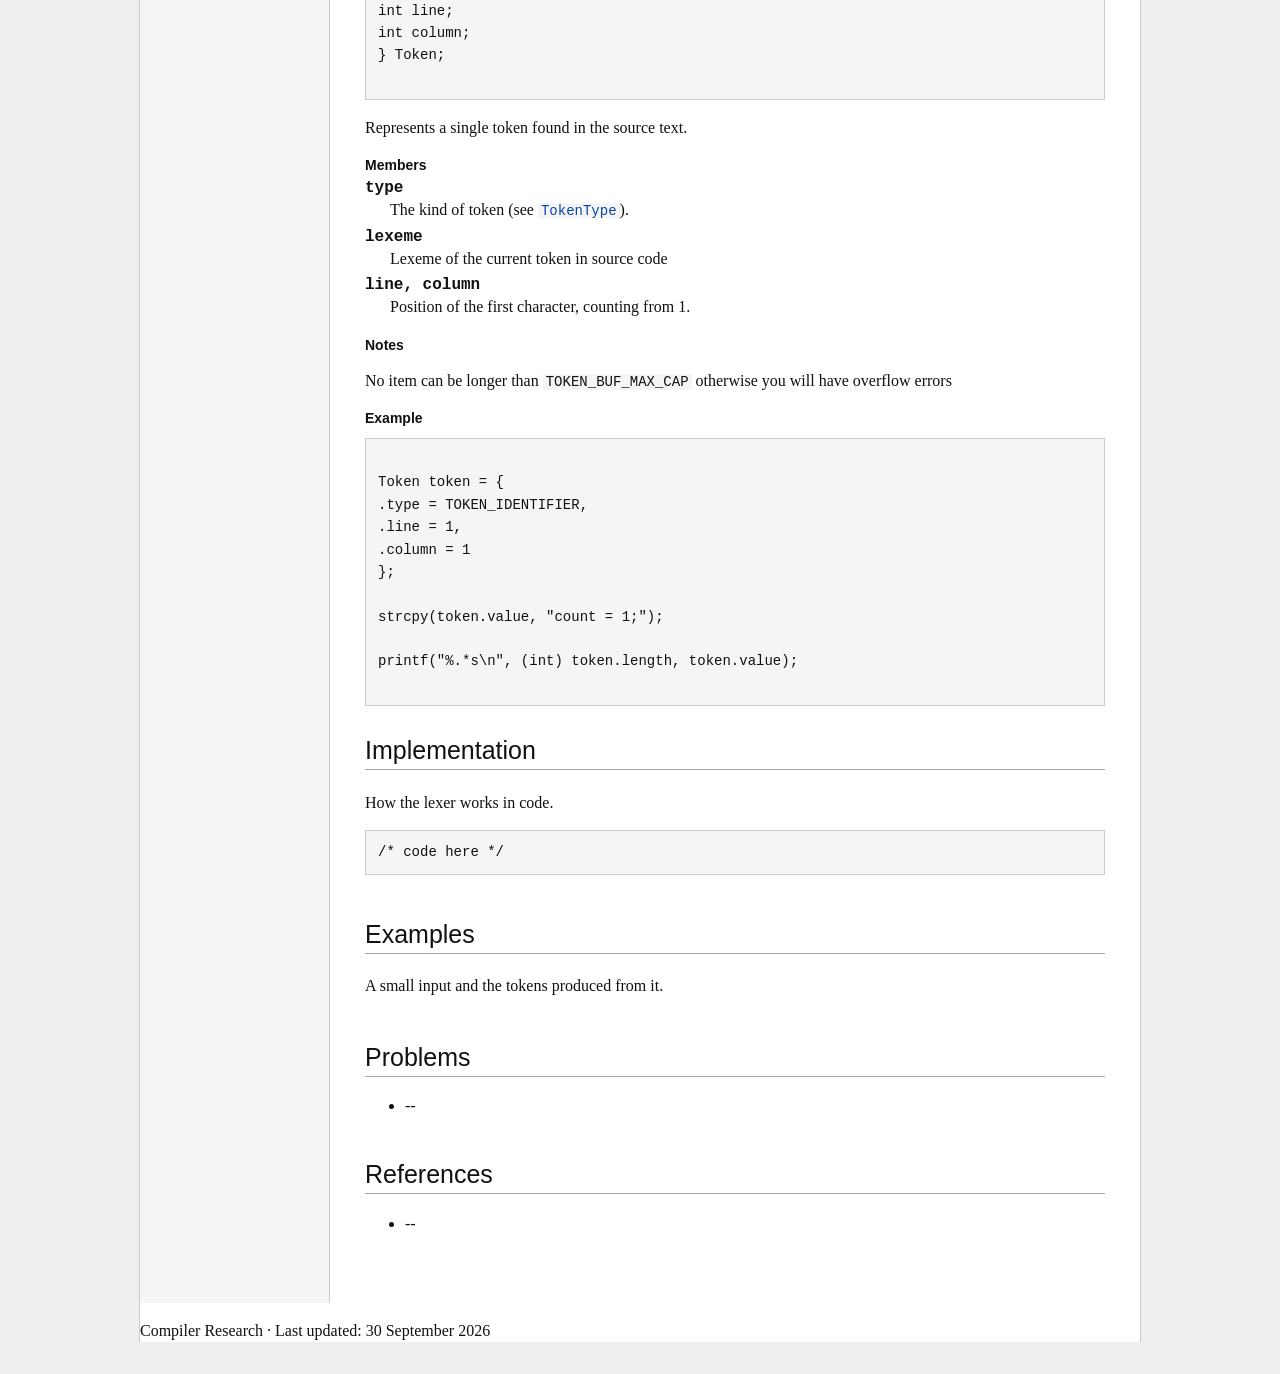
==== commit 6aaca297: "added the lexer section" ====
--- a/compiler/lexer.html
+++ b/compiler/lexer.html
@@ -339,7 +339,7 @@
                     </tr>
 
                     <tr>
-                        <td class="ref-name">Lexer</td>
+                        <td class="ref-name"><a href="#Lexer">Lexer</a></td>
                         <td>
                             state of the scanner: source text and current position
                             <span class="ref-kind">(struct, typedef)</span>
@@ -614,6 +614,73 @@
             </section>
             <!--End of functions -->
 
+            <!-- Lexer -->
+            <div class="ref-entry" id="Lexer">
+
+                <h4>Lexer</h4>
+                <h5>Macros</h5>
+
+                <pre>
+                    <code>
+#define TOKEN_BUF_MAX_CAP 255</code>
+                </pre>
+
+                <dl>
+                    <dt>TOKEN_BUF_MAX_CAP</dt>
+                    <dd>Represents the maximun capacity that every
+                        word can have
+                    </dd>
+                </dl>
+
+                <pre><code>#include &lt;stddef.h&gt;
+typedef struct {
+TokenType type;
+char lexeme[TOKEN_BUF_MAX_CAP];
+int line;
+int column;
+} Token;
+                </code></pre>
+
+                <p>Represents a single token found in the source text.</p>
+
+                <h5>Members</h5>
+
+                <dl>
+                    <dt>type</dt>
+                    <dd>The kind of token (see <code> <a href="#TokenType">TokenType</a></code>).</dd>
+
+                    <dt>lexeme</dt>
+                    <dd>Lexeme of the current token in source code</dd>
+
+                    <dt>line, column</dt>
+                    <dd>Position of the first character, counting from 1.</dd>
+                </dl>
+
+                <h5>Notes</h5>
+
+                <p>
+                    No item can be longer than <code>TOKEN_BUF_MAX_CAP</code>
+                    otherwise you will have overflow errors
+                </p>
+
+                <h5>Example</h5>
+
+                <pre><code>
+Token token = {
+.type = TOKEN_IDENTIFIER,
+.line = 1,
+.column = 1
+};
+
+strcpy(token.value, "count = 1;");
+
+printf("%.*s\n", (int) token.length, token.value);
+                </code></pre>
+
+            </div>
+            <!-- end for lexer -->
+
+
             <!-- Implementation -->
             <section id="implementation">
 
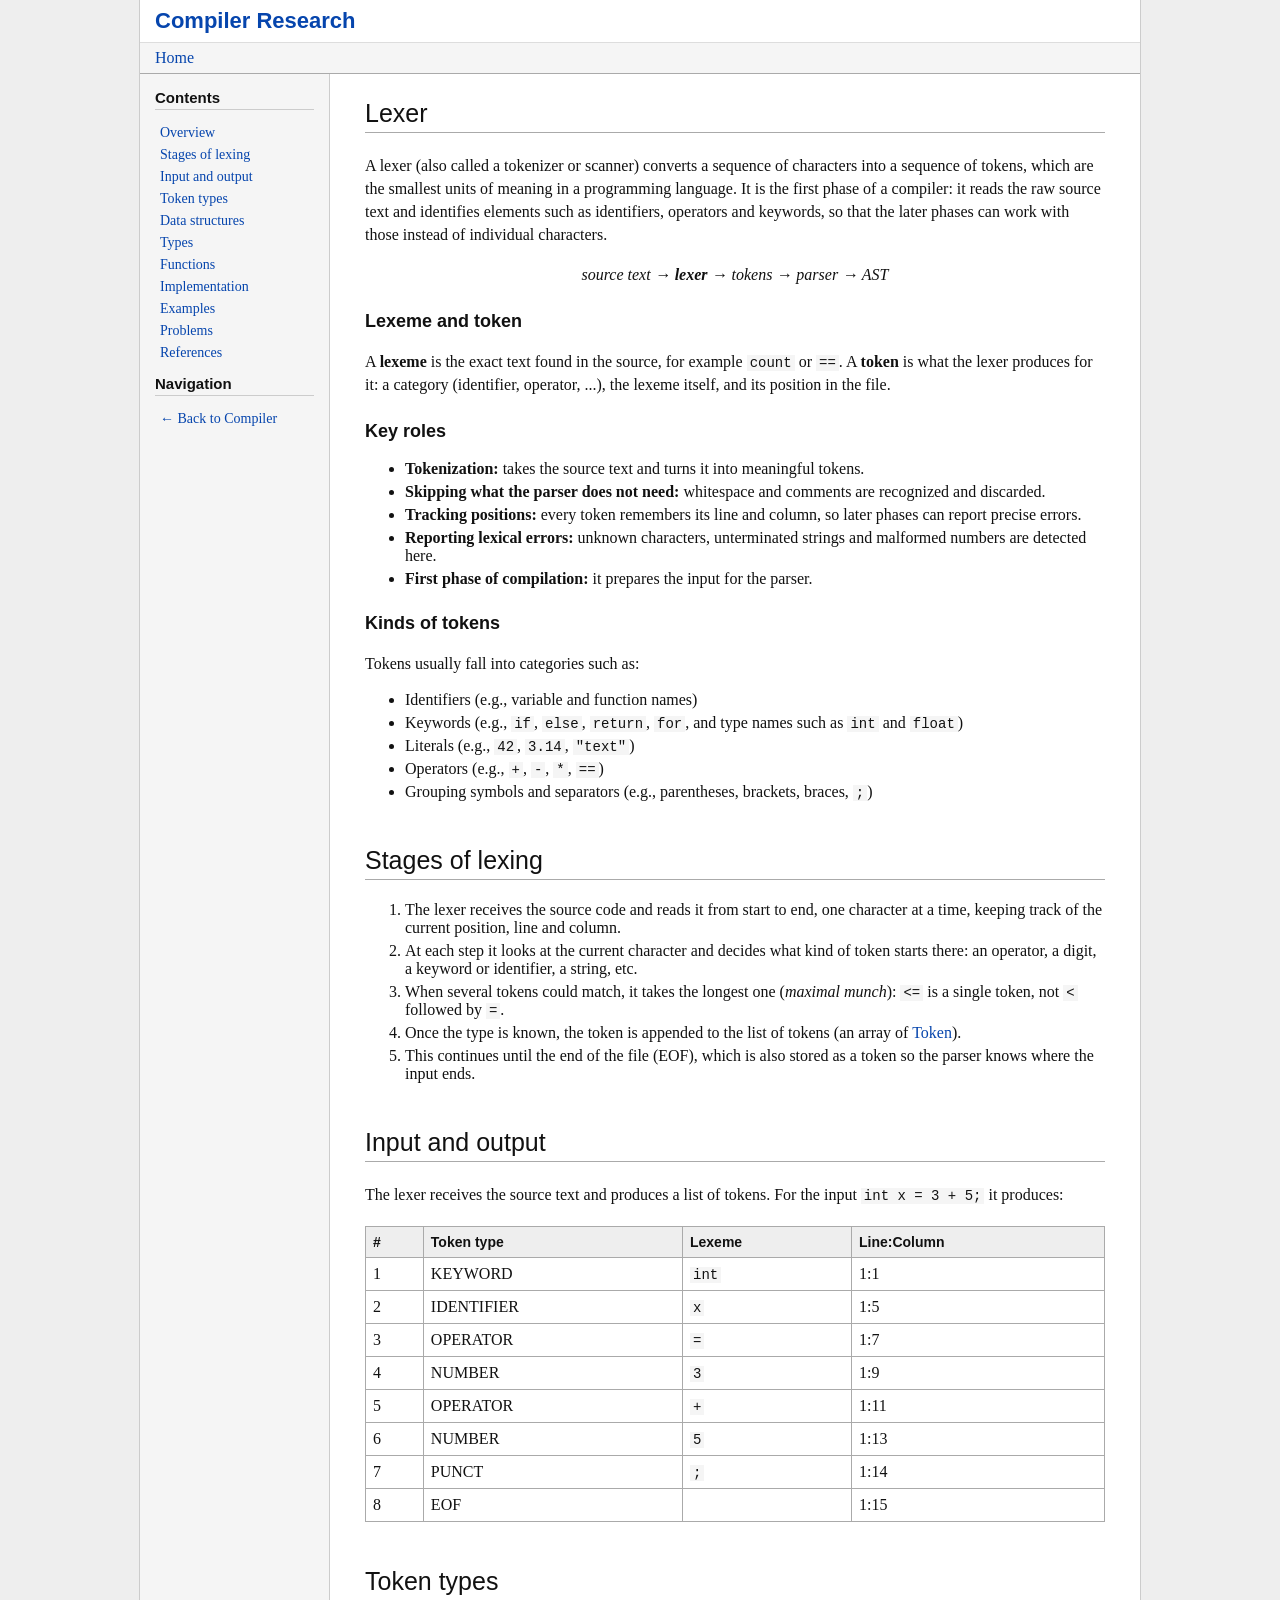
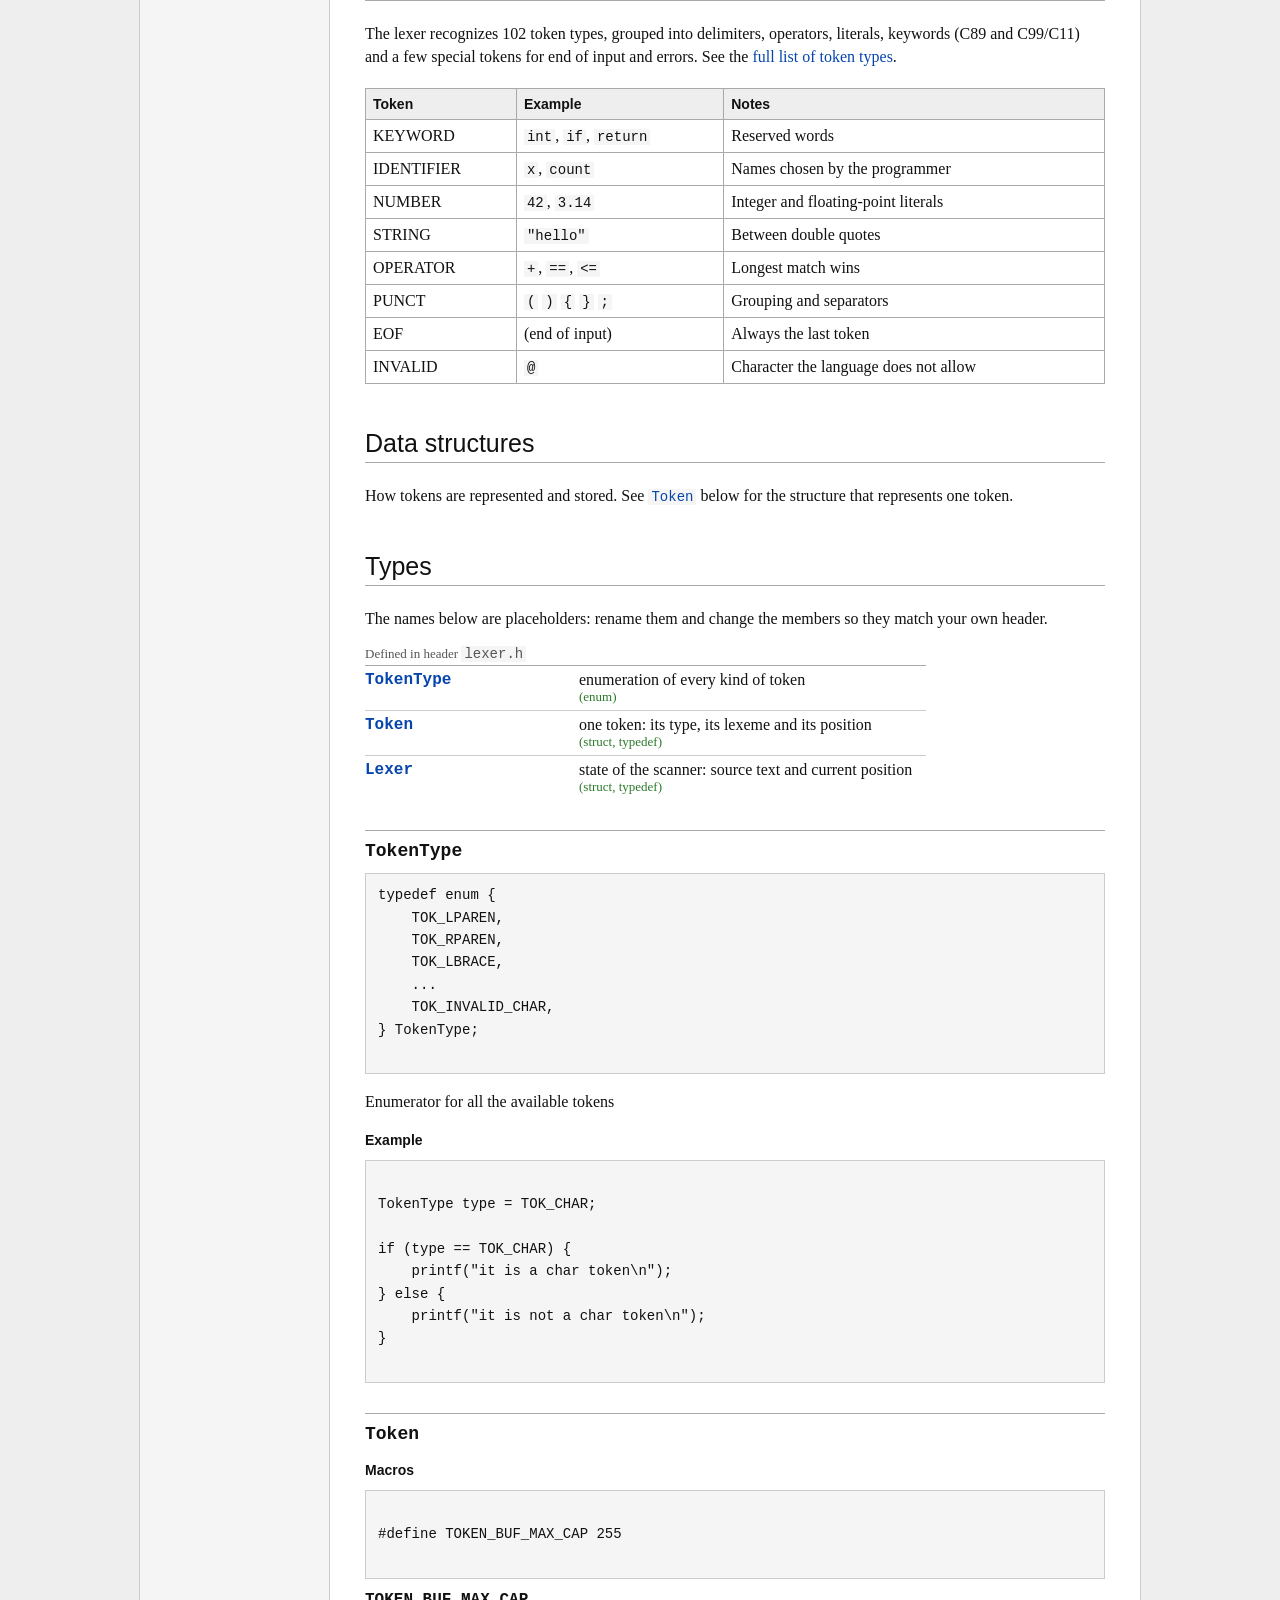
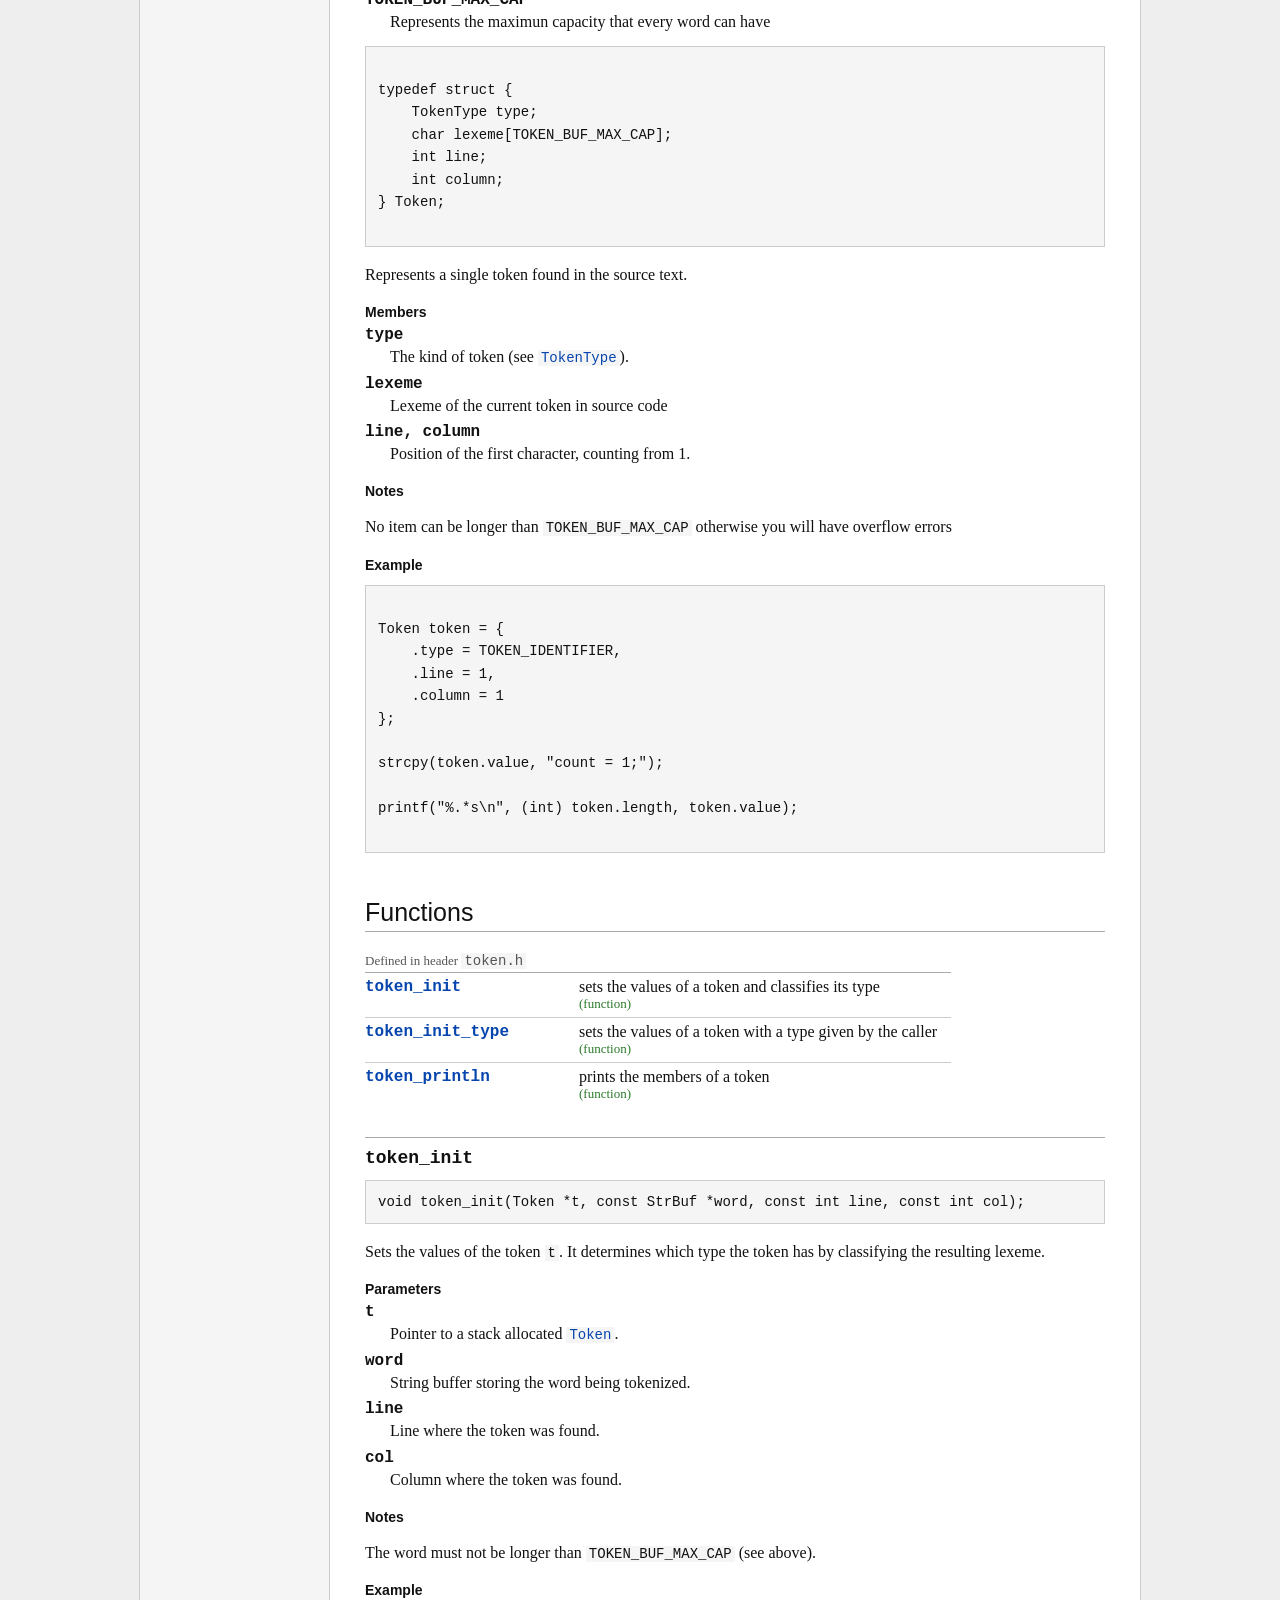
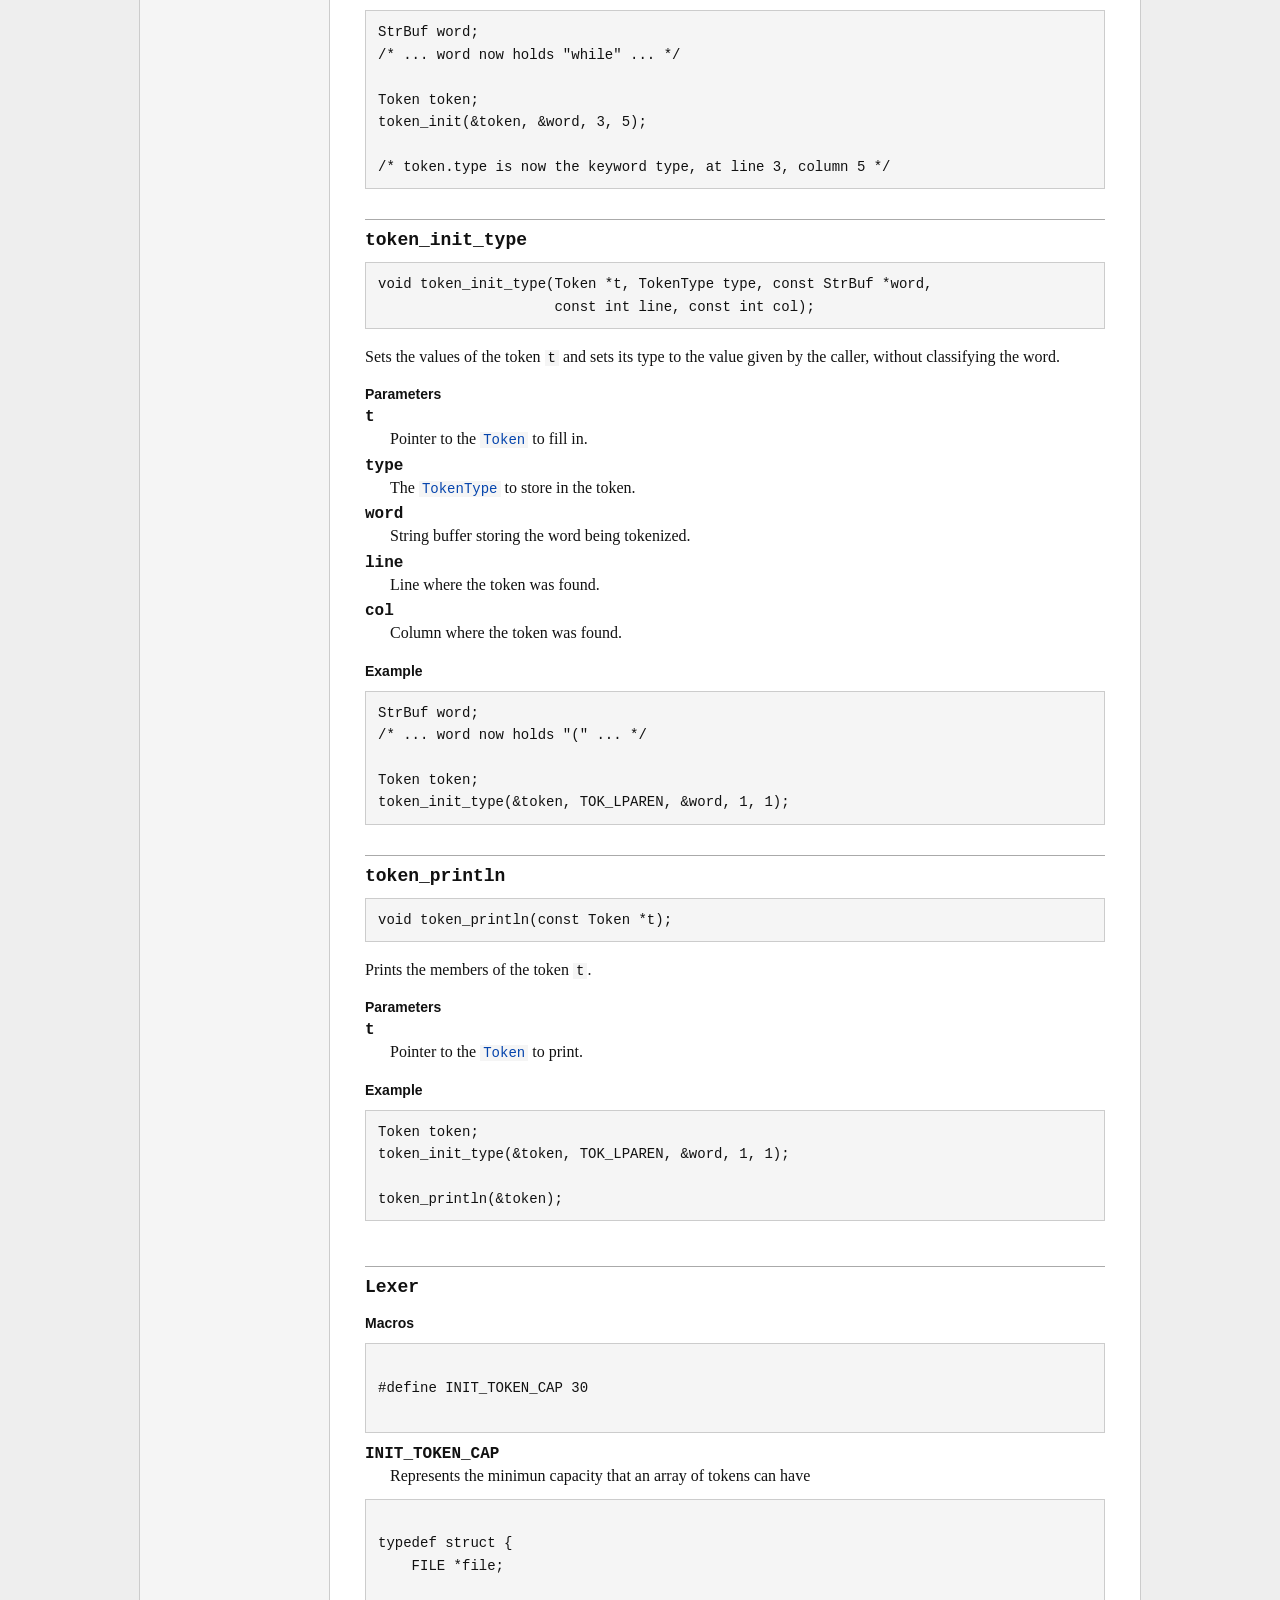
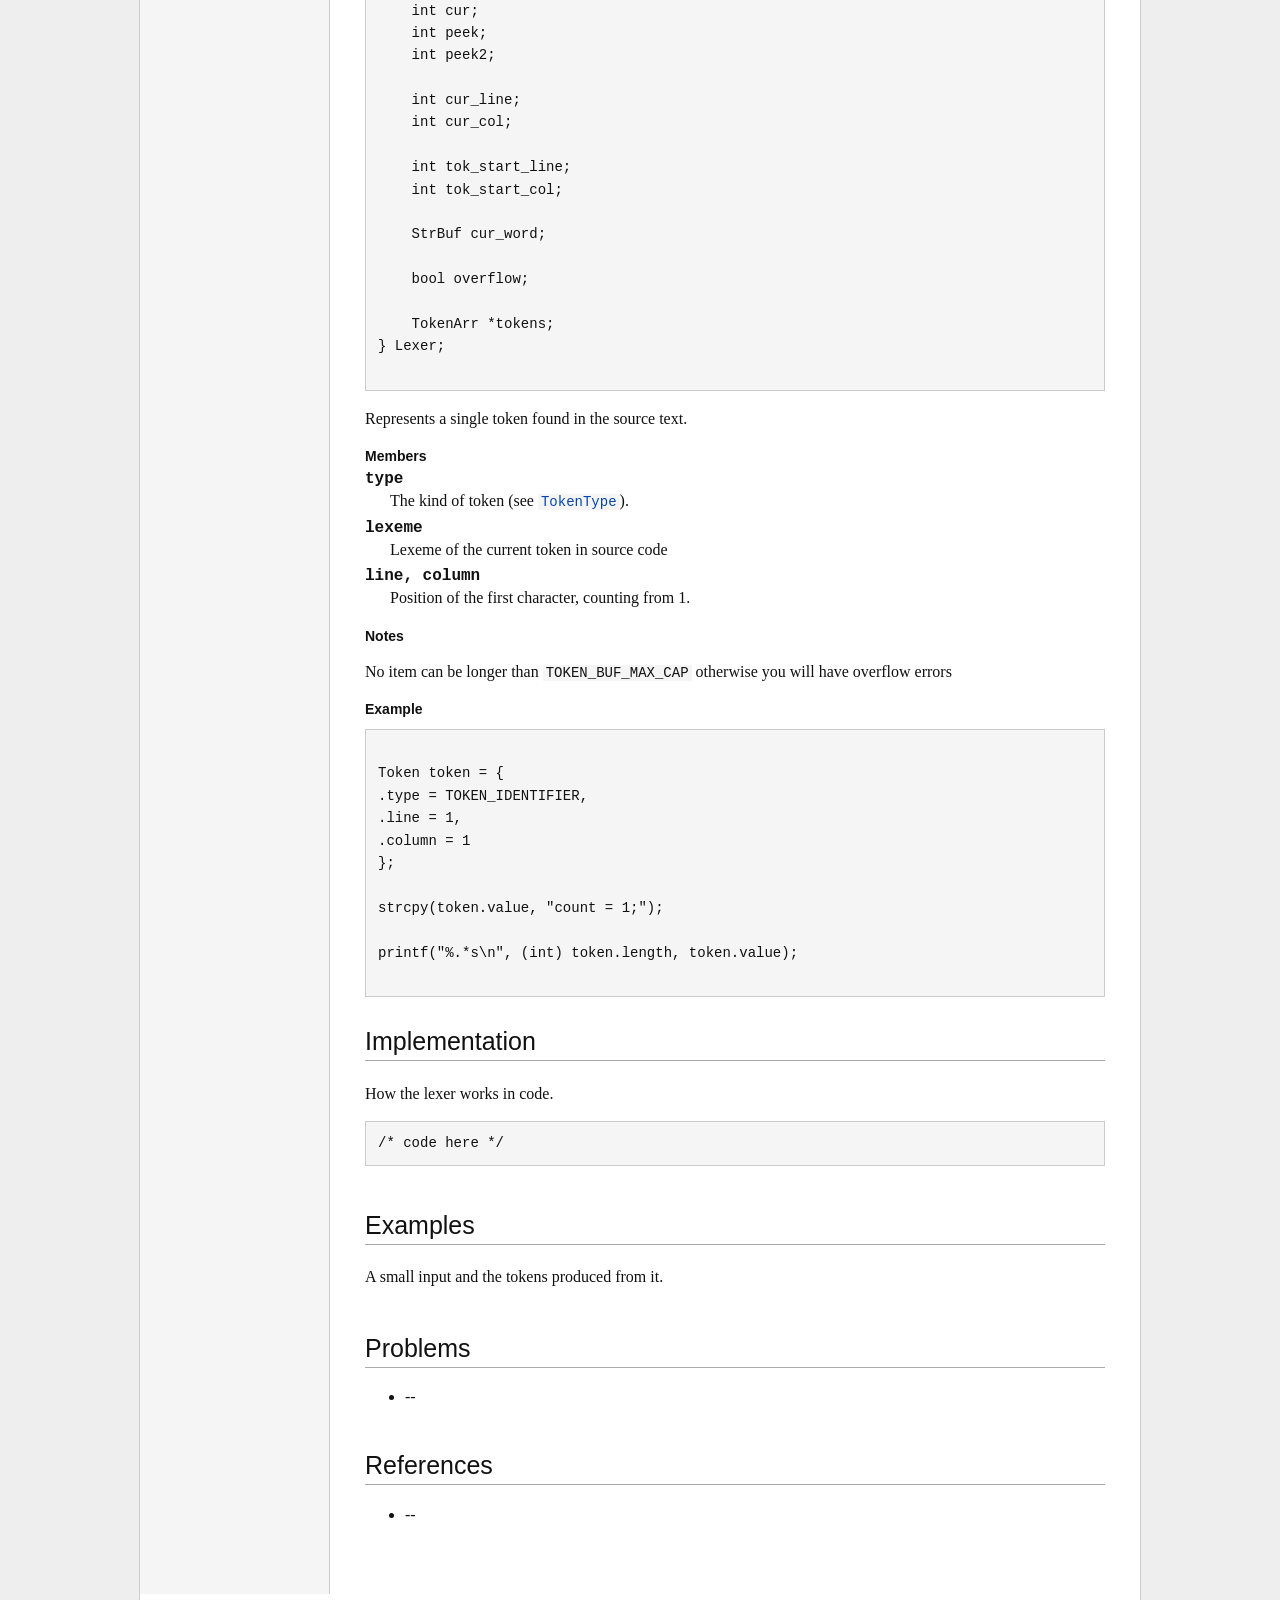
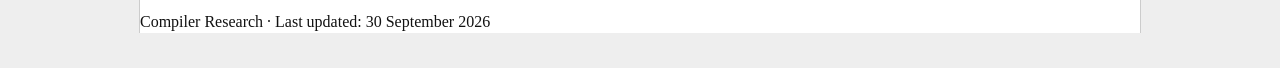
==== commit 348cf77c: "added the lexer type" ====
--- a/compiler/lexer.html
+++ b/compiler/lexer.html
@@ -398,7 +398,7 @@
                         </dd>
                     </dl>
 
-                    <pre><code>#include &lt;stddef.h&gt;
+                    <pre><code>
 typedef struct {
     TokenType type;
     char lexeme[TOKEN_BUF_MAX_CAP];
@@ -622,23 +622,36 @@
 
                 <pre>
                     <code>
-#define TOKEN_BUF_MAX_CAP 255</code>
+#define INIT_TOKEN_CAP 30</code>
                 </pre>
 
                 <dl>
-                    <dt>TOKEN_BUF_MAX_CAP</dt>
-                    <dd>Represents the maximun capacity that every
-                        word can have
+                    <dt>INIT_TOKEN_CAP</dt>
+                    <dd>Represents the minimun capacity that an
+                        array of tokens can have
                     </dd>
                 </dl>
 
-                <pre><code>#include &lt;stddef.h&gt;
+                <pre><code>
 typedef struct {
-TokenType type;
-char lexeme[TOKEN_BUF_MAX_CAP];
-int line;
-int column;
-} Token;
+    FILE *file;
+
+    int cur;
+    int peek;
+    int peek2;
+
+    int cur_line;
+    int cur_col;
+
+    int tok_start_line;
+    int tok_start_col;
+
+    StrBuf cur_word;
+
+    bool overflow;
+
+    TokenArr *tokens;
+} Lexer;
                 </code></pre>
 
                 <p>Represents a single token found in the source text.</p>
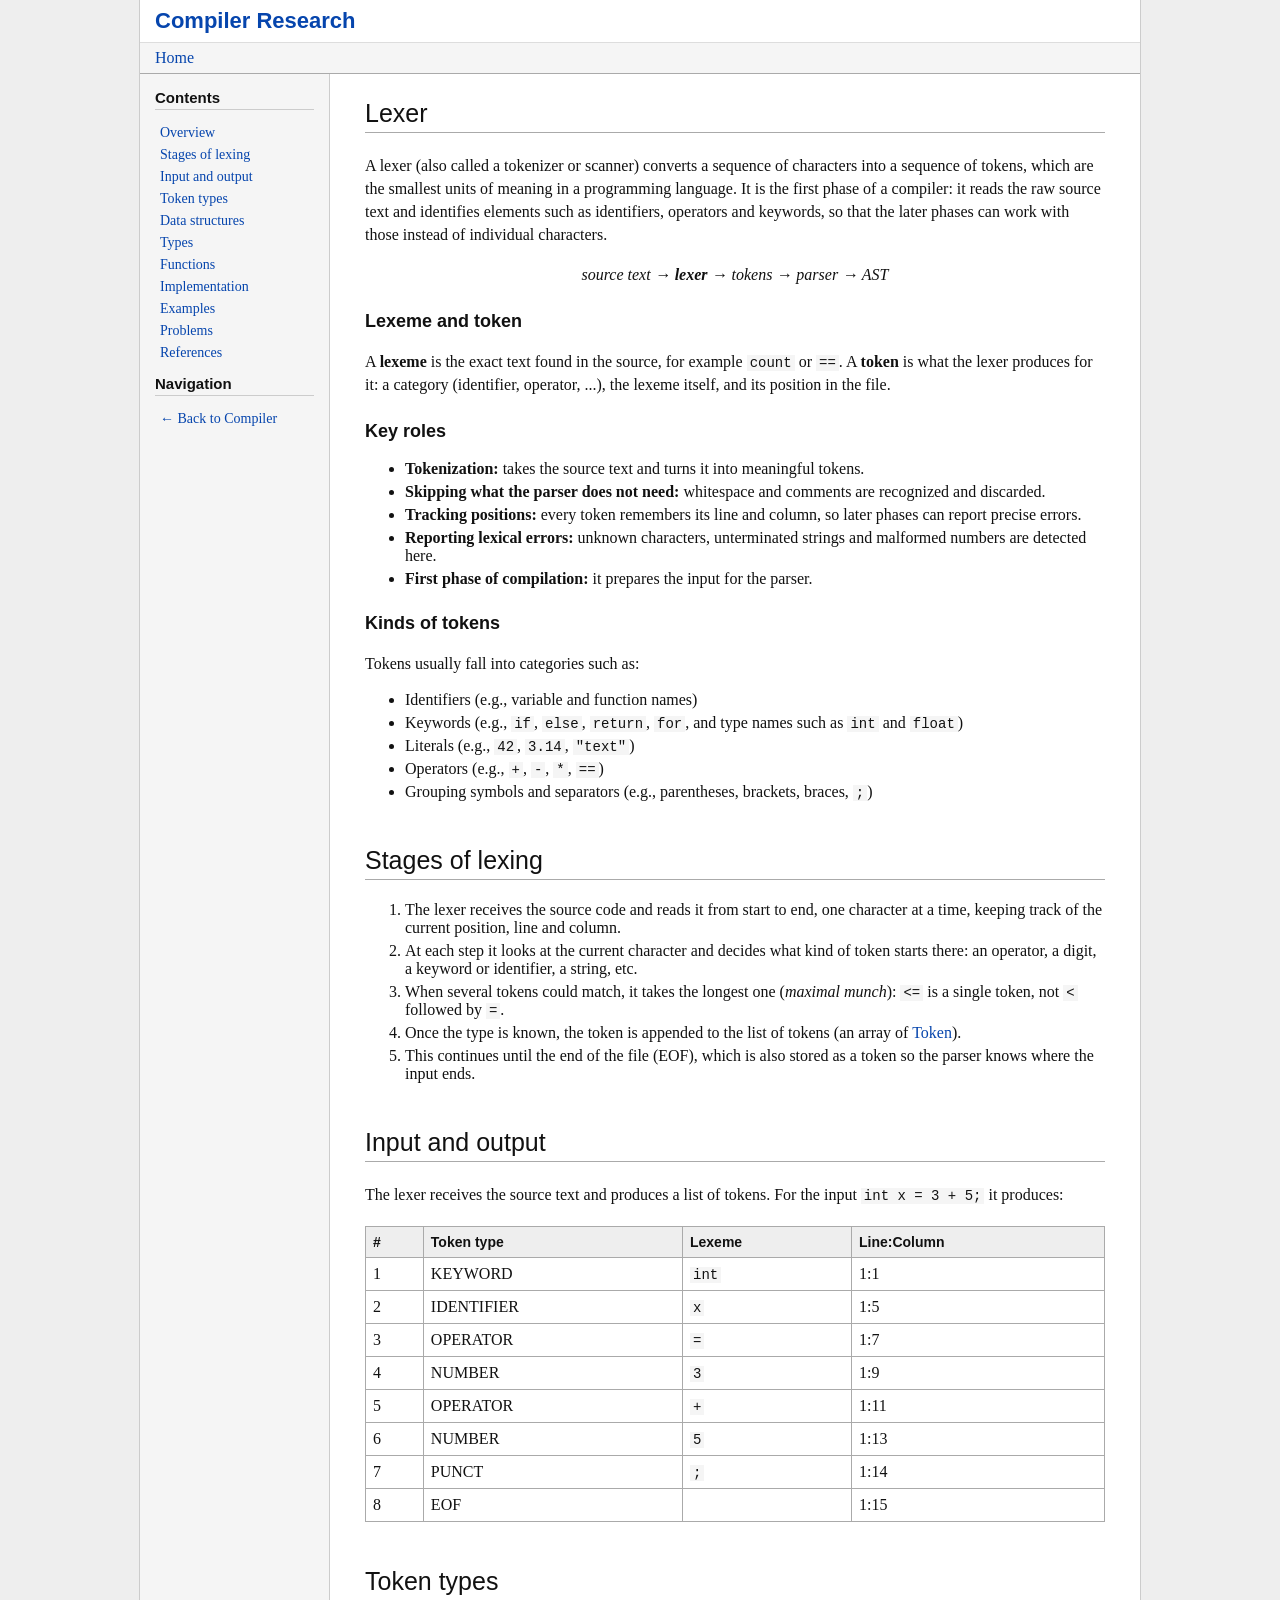
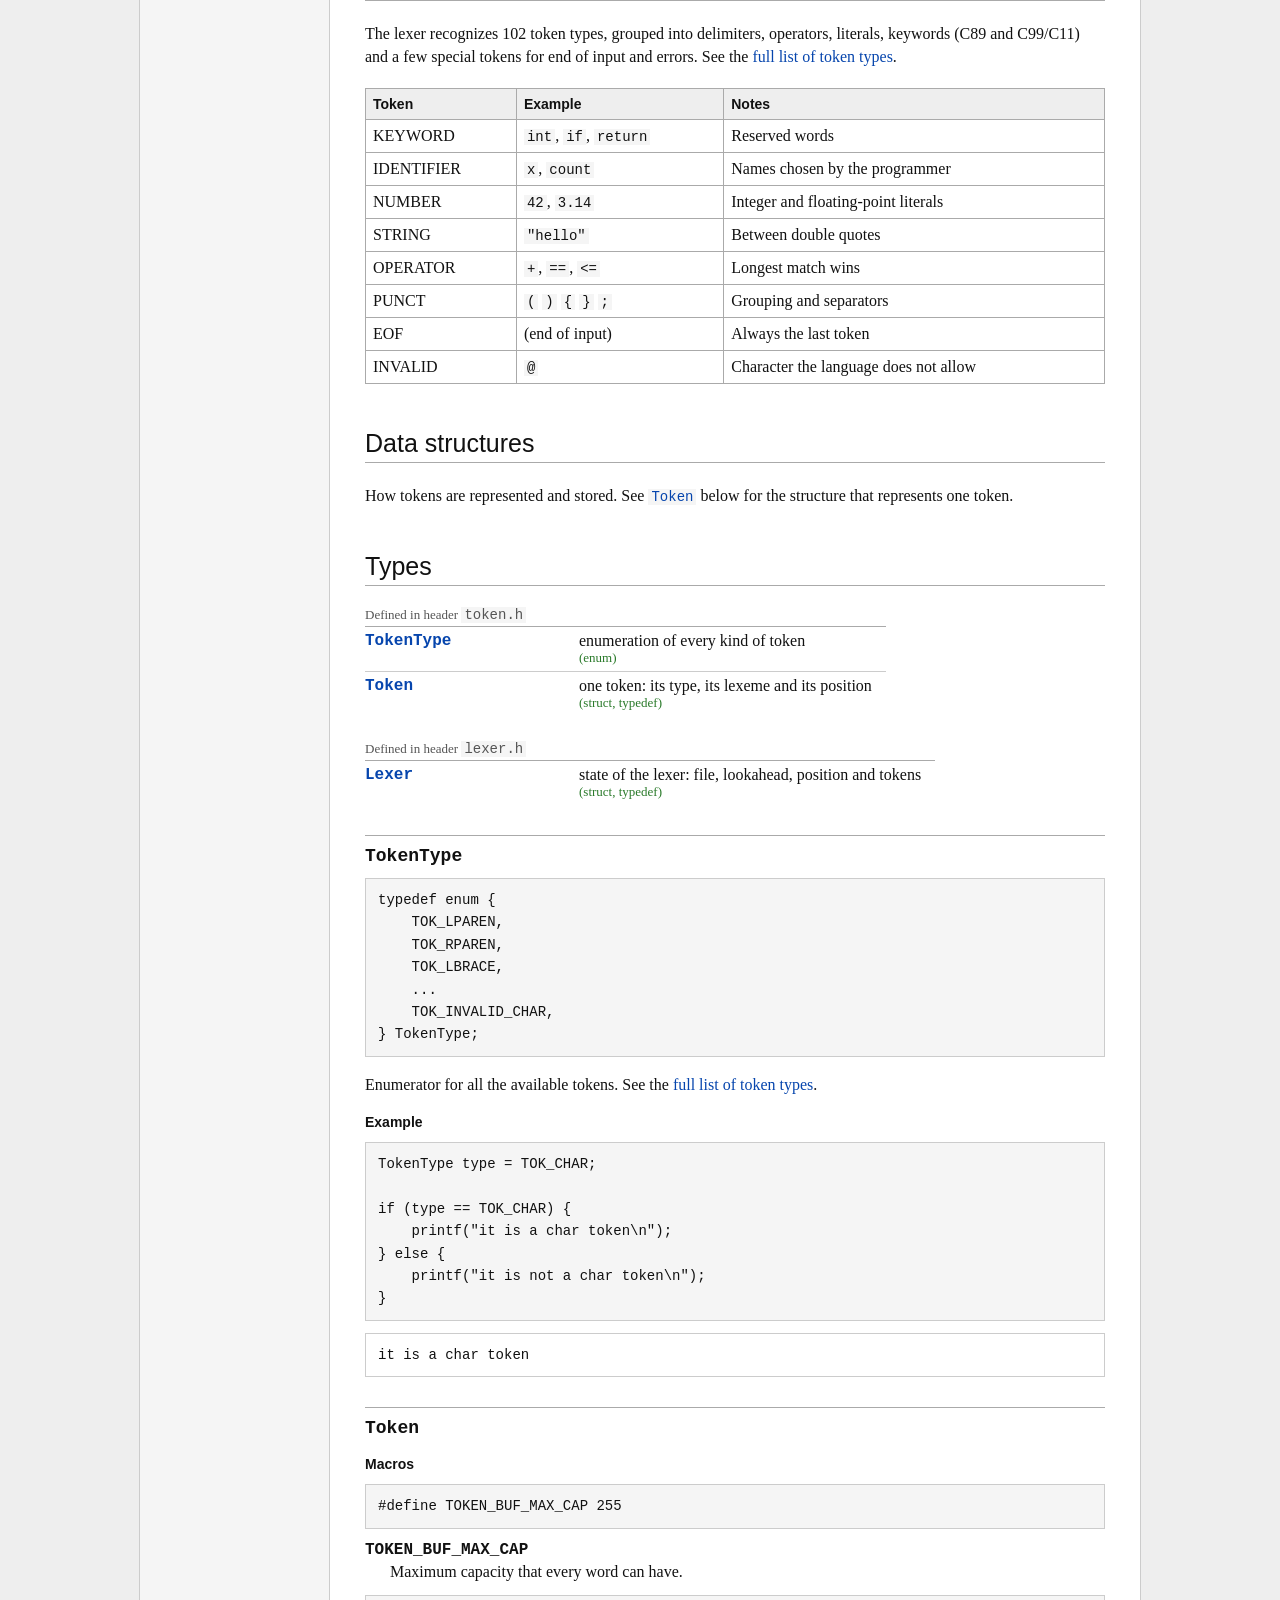
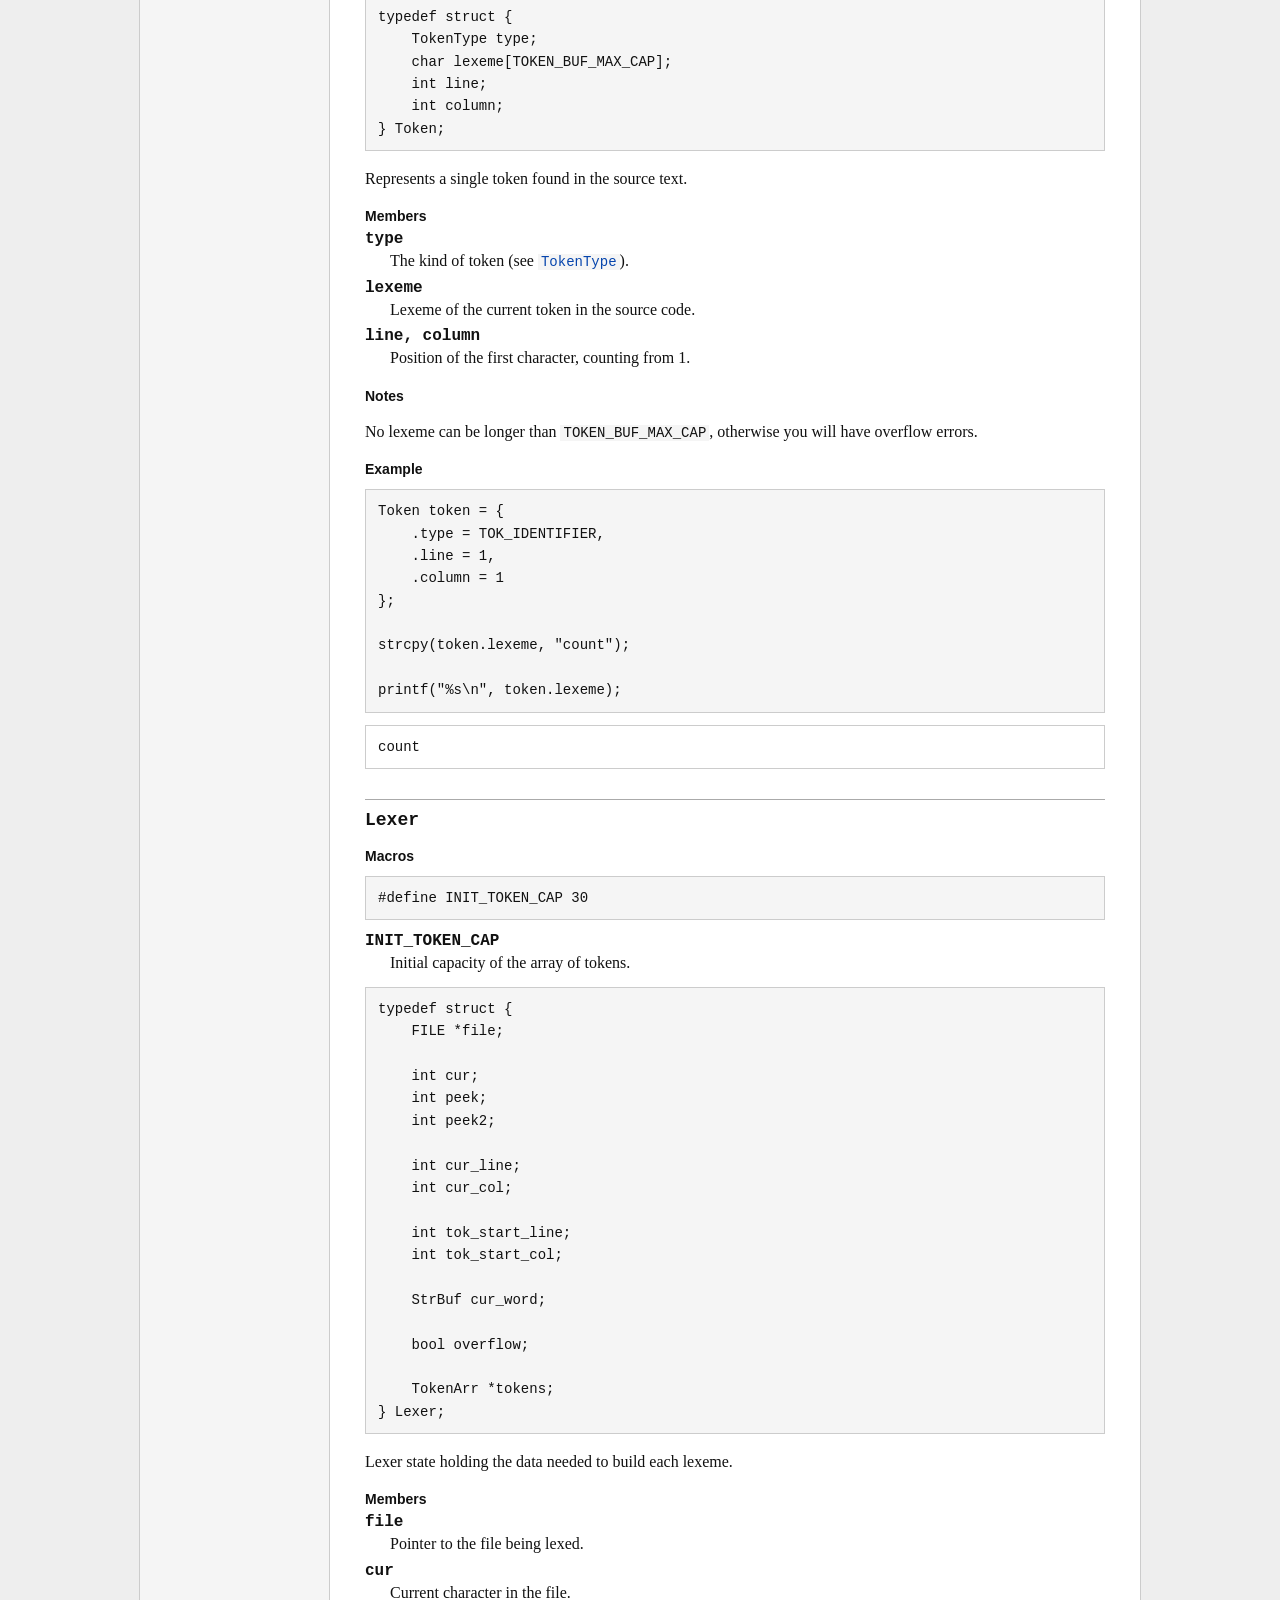
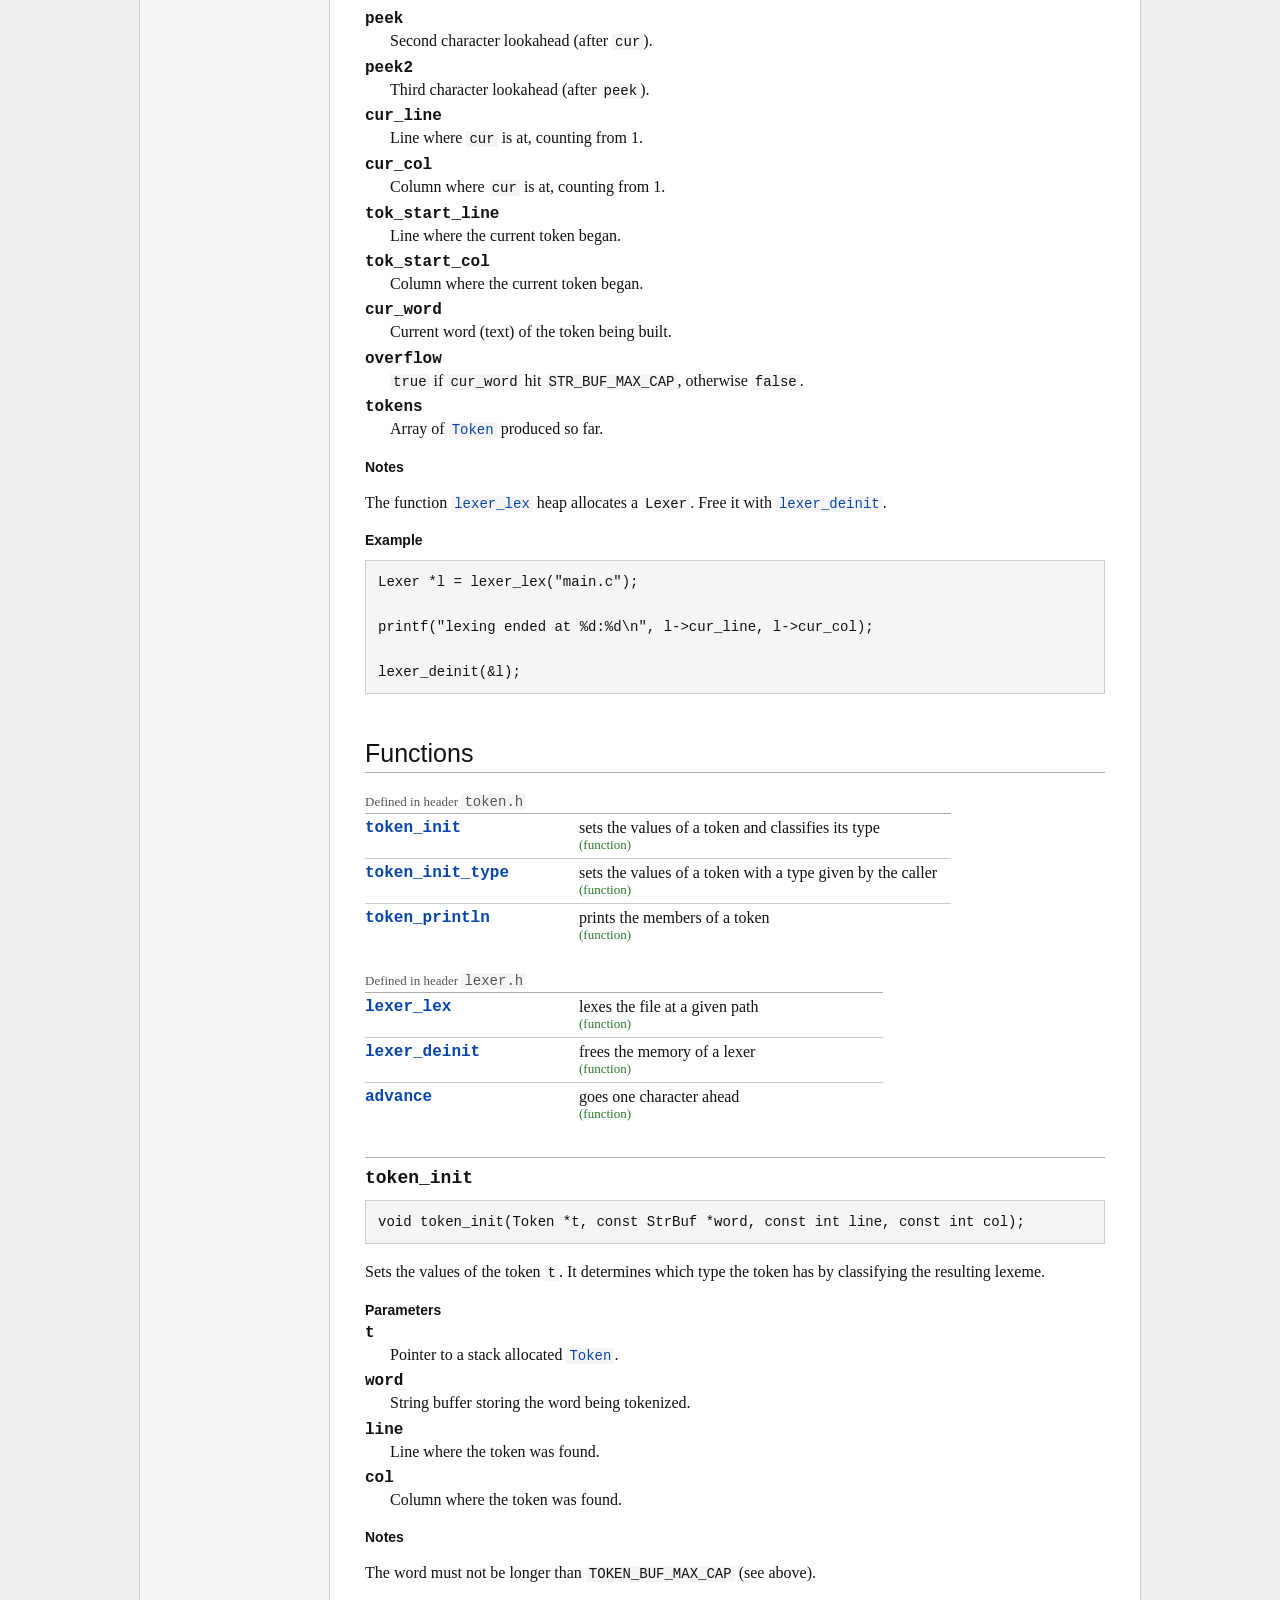
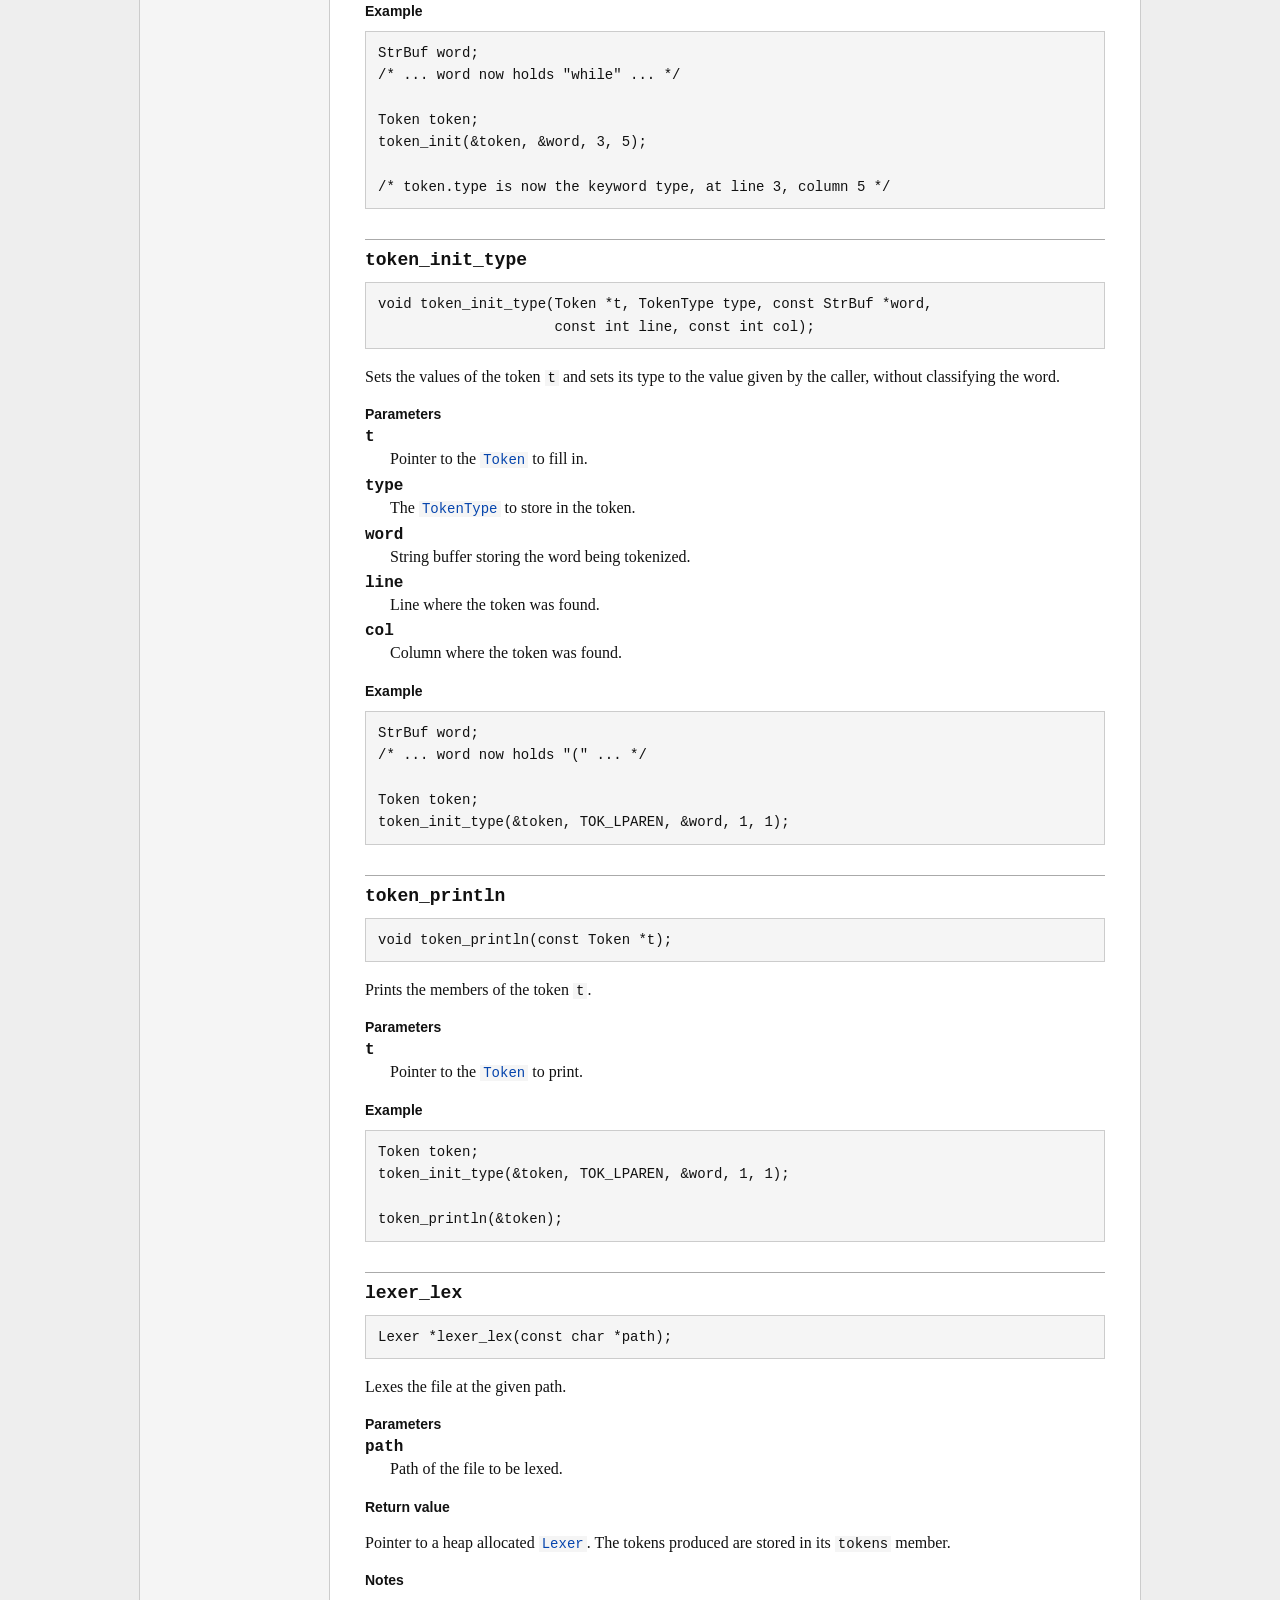
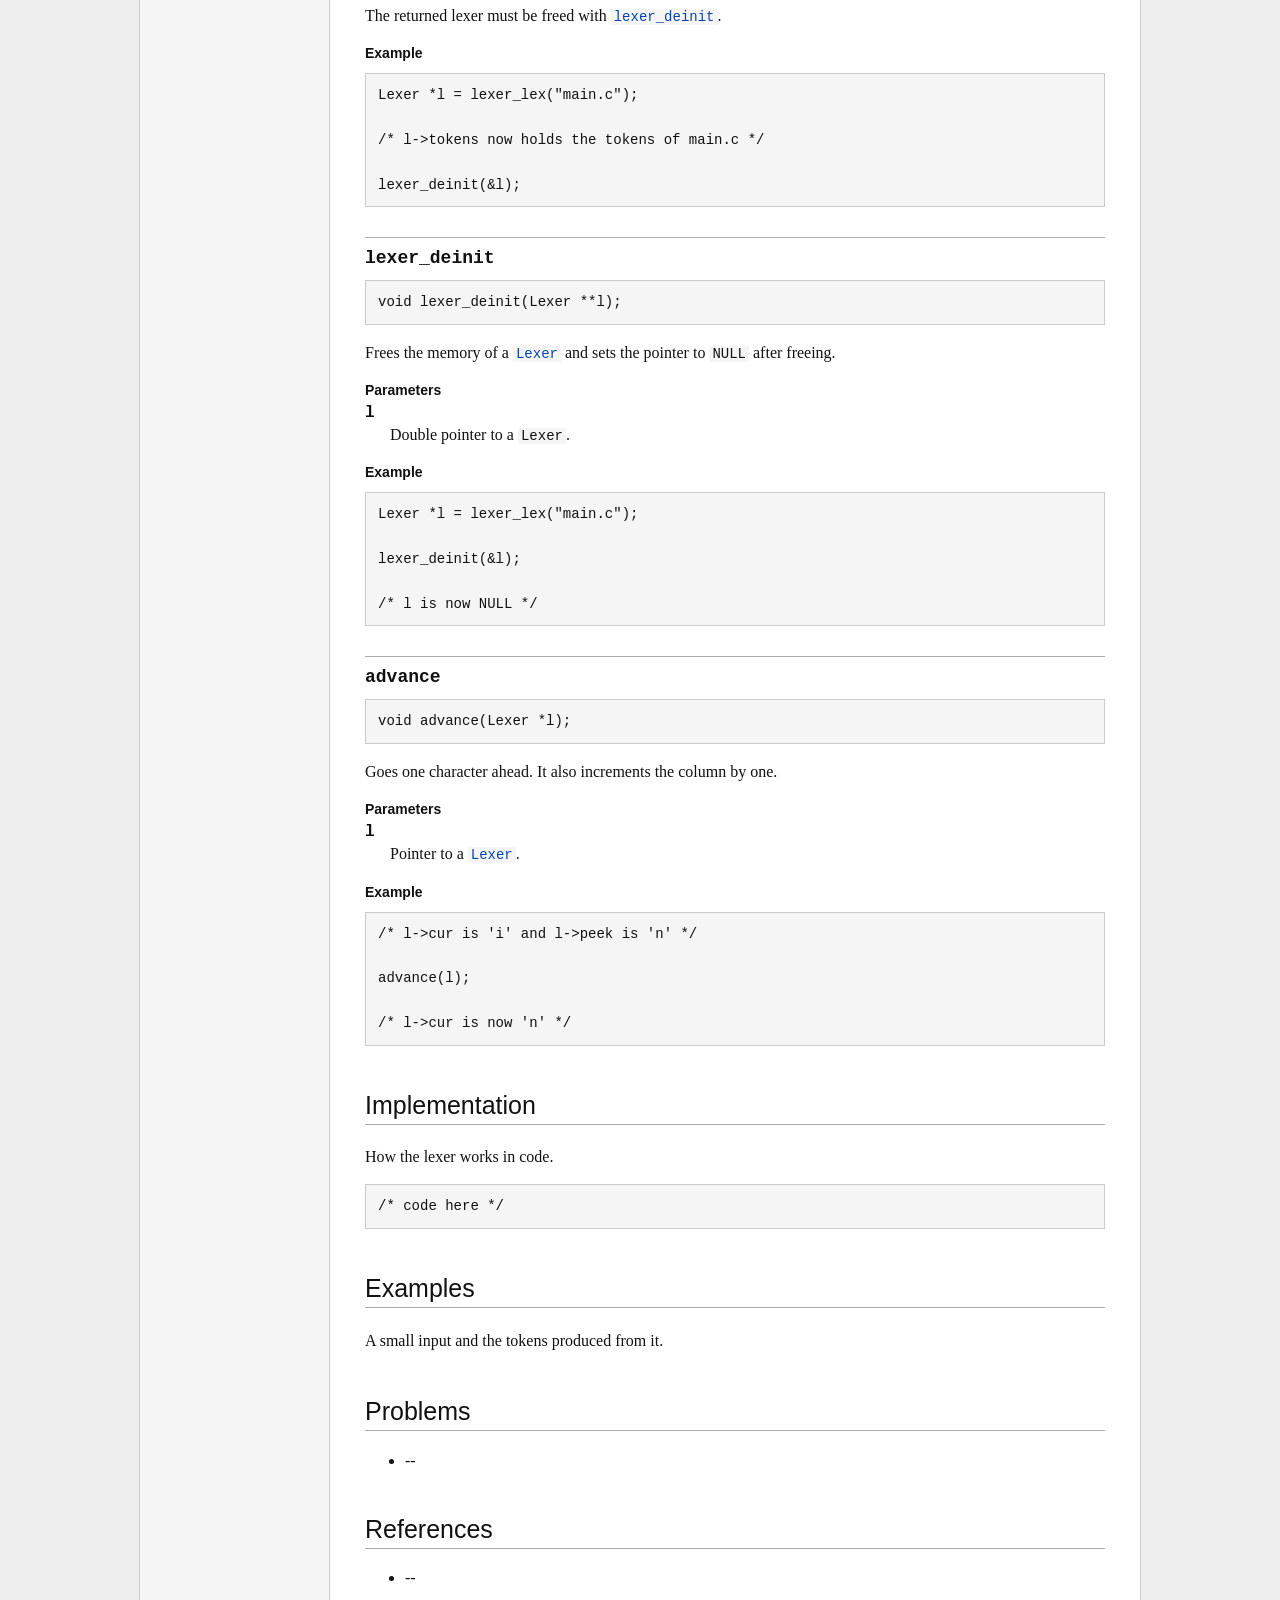
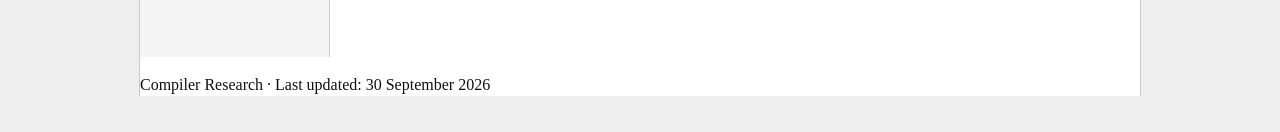
==== commit 14e4bc28: "added the lexer functions" ====
--- a/compiler/lexer.html
+++ b/compiler/lexer.html
@@ -1,7 +1,7 @@
 <!DOCTYPE html>
 <html lang="en">
 
-<head>
+  <head>
     <meta charset="UTF-8">
     <meta name="viewport" content="width=device-width, initial-scale=1.0">
 
@@ -9,19 +9,19 @@
 
     <link rel="stylesheet" href="../style.css">
     <link rel="stylesheet" href="../reference.css">
-</head>
-
-<body>
-
-<div class="page">
-
-    <!-- Header -->
-
-    <header>
+  </head>
+
+  <body>
+
+    <div class="page">
+
+      <!-- Header -->
+
+      <header>
 
         <div class="header-top">
 
-            <h1>Compiler Research</h1>
+          <h1>Compiler Research</h1>
 
         </div>
 
@@ -29,611 +29,439 @@
         <!-- Main navigation -->
 
         <nav>
-            <a href="../index.html#home">Home</a>
-            <!-- <a href="index.html#compiler">Compiler</a>
-            <a href="index.html#experiments">Experiments</a>
-            <a href="index.html#benchmarks">Benchmarks</a>
-            <a href="index.html#research">Research</a>
-            <a href="index.html#diary">Diary</a>
-            <a href="index.html#changelog">Changelog</a> -->
+          <a href="../index.html#home">Home</a>
+          <!-- <a href="index.html#compiler">Compiler</a>
+          <a href="index.html#experiments">Experiments</a>
+          <a href="index.html#benchmarks">Benchmarks</a>
+          <a href="index.html#research">Research</a>
+          <a href="index.html#diary">Diary</a>
+          <a href="index.html#changelog">Changelog</a> -->
         </nav>
 
-    </header>
-
-
-    <!-- Main layout -->
-
-    <div class="layout">
+      </header>
+
+
+      <!-- Main layout -->
+
+      <div class="layout">
 
 
         <!-- Sidebar -->
 
         <aside>
 
-            <h3>Contents</h3>
+          <h3>Contents</h3>
+
+          <ul>
+
+            <li><a href="#overview">Overview</a></li>
+
+            <li><a href="#stages">Stages of lexing</a></li>
+
+            <li><a href="#io">Input and output</a></li>
+
+            <li><a href="#tokens">Token types</a></li>
+
+            <li><a href="#data-structures">Data structures</a></li>
+
+            <li><a href="#types">Types</a></li>
+
+            <li><a href="#functions">Functions</a></li>
+
+            <li><a href="#implementation">Implementation</a></li>
+
+            <li><a href="#examples">Examples</a></li>
+
+            <li><a href="#problems">Problems</a></li>
+
+            <li><a href="#references">References</a></li>
+
+          </ul>
+
+
+          <h3>Navigation</h3>
+
+          <ul>
+
+            <li>
+              <a href="../index.html#compiler">
+                &larr; Back to Compiler
+              </a>
+            </li>
+
+          </ul>
+
+        </aside>
+
+
+        <!-- Main content -->
+
+        <main>
+
+          <!-- Overview -->
+          <section id="overview">
+
+            <h2>Lexer</h2>
+
+            <p>
+              A lexer (also called a tokenizer or scanner) converts a
+              sequence of characters into a sequence of tokens, which
+              are the smallest units of meaning in a programming
+              language. It is the first phase of a compiler: it reads
+              the raw source text and identifies elements such as
+              identifiers, operators and keywords, so that the later
+              phases can work with those instead of individual
+              characters.
+            </p>
+
+            <p class="pipeline">
+              <em>source text &rarr; <strong>lexer</strong> &rarr;
+              tokens &rarr; parser &rarr; AST</em>
+            </p>
+
+            <h3>Lexeme and token</h3>
+
+            <p>
+              A <strong>lexeme</strong> is the exact text found in the
+              source, for example <code>count</code> or <code>==</code>.
+              A <strong>token</strong> is what the lexer produces for
+              it: a category (identifier, operator, ...), the lexeme
+              itself, and its position in the file.
+            </p>
+
+            <h3>Key roles</h3>
 
             <ul>
-
-                <li><a href="#overview">Overview</a></li>
-
-                <li><a href="#stages">Stages of lexing</a></li>
-
-                <li><a href="#io">Input and output</a></li>
-
-                <li><a href="#tokens">Token types</a></li>
-
-                <li><a href="#data-structures">Data structures</a></li>
-
-                <li><a href="#types">Types</a></li>
-
-                <li><a href="#functions">Functions</a></li>
-
-                <li><a href="#implementation">Implementation</a></li>
-
-                <li><a href="#examples">Examples</a></li>
-
-                <li><a href="#problems">Problems</a></li>
-
-                <li><a href="#references">References</a></li>
-
+              <li>
+                <strong>Tokenization:</strong> takes the source text
+                and turns it into meaningful tokens.
+              </li>
+              <li>
+                <strong>Skipping what the parser does not need:</strong>
+                whitespace and comments are recognized and discarded.
+              </li>
+              <li>
+                <strong>Tracking positions:</strong> every token
+                remembers its line and column, so later phases can
+                report precise errors.
+              </li>
+              <li>
+                <strong>Reporting lexical errors:</strong> unknown
+                characters, unterminated strings and malformed numbers
+                are detected here.
+              </li>
+              <li>
+                <strong>First phase of compilation:</strong> it
+                prepares the input for the parser.
+              </li>
             </ul>
 
-
-            <h3>Navigation</h3>
+            <h3>Kinds of tokens</h3>
+
+            <p>Tokens usually fall into categories such as:</p>
 
             <ul>
-
-                <li>
-                    <a href="../index.html#compiler">
-                        &larr; Back to Compiler
-                    </a>
-                </li>
-
+              <li>Identifiers (e.g., variable and function names)</li>
+              <li>Keywords (e.g., <code>if</code>, <code>else</code>, <code>return</code>, <code>for</code>, and type names such as <code>int</code> and <code>float</code>)</li>
+              <li>Literals (e.g., <code>42</code>, <code>3.14</code>, <code>"text"</code>)</li>
+              <li>Operators (e.g., <code>+</code>, <code>-</code>, <code>*</code>, <code>==</code>)</li>
+              <li>Grouping symbols and separators (e.g., parentheses, brackets, braces, <code>;</code>)</li>
             </ul>
 
-        </aside>
-
-        <!-- Main content -->
-
-        <main>
-
-            <!-- Overview -->
-            <section id="overview">
-
-                <h2>Lexer</h2>
-
-                <p>
-                    A lexer (also called a tokenizer or scanner) converts a
-                    sequence of characters into a sequence of tokens, which
-                    are the smallest units of meaning in a programming
-                    language. It is the first phase of a compiler: it reads
-                    the raw source text and identifies elements such as
-                    identifiers, operators and keywords, so that the later
-                    phases can work with those instead of individual
-                    characters.
-                </p>
-
-                <p class="pipeline">
-                    <em>source text &rarr; <strong>lexer</strong> &rarr;
-                    tokens &rarr; parser &rarr; AST</em>
-                </p>
-
-                <h3>Lexeme and token</h3>
-
-                <p>
-                    A <strong>lexeme</strong> is the exact text found in the
-                    source, for example <code>count</code> or <code>==</code>.
-                    A <strong>token</strong> is what the lexer produces for
-                    it: a category (identifier, operator, ...), the lexeme
-                    itself, and its position in the file.
-                </p>
-
-                <h3>Key roles</h3>
-
-                <ul>
-                    <li>
-                        <strong>Tokenization:</strong> takes the source text
-                        and turns it into meaningful tokens.
-                    </li>
-                    <li>
-                        <strong>Skipping what the parser does not need:</strong>
-                        whitespace and comments are recognized and discarded.
-                    </li>
-                    <li>
-                        <strong>Tracking positions:</strong> every token
-                        remembers its line and column, so later phases can
-                        report precise errors.
-                    </li>
-                    <li>
-                        <strong>Reporting lexical errors:</strong> unknown
-                        characters, unterminated strings and malformed numbers
-                        are detected here.
-                    </li>
-                    <li>
-                        <strong>First phase of compilation:</strong> it
-                        prepares the input for the parser.
-                    </li>
-                </ul>
-
-                <h3>Kinds of tokens</h3>
-
-                <p>Tokens usually fall into categories such as:</p>
-
-                <ul>
-                    <li>Identifiers (e.g., variable and function names)</li>
-                    <li>Keywords (e.g., <code>if</code>, <code>else</code>, <code>return</code>, <code>for</code>, and type names such as <code>int</code> and <code>float</code>)</li>
-                    <li>Literals (e.g., <code>42</code>, <code>3.14</code>, <code>"text"</code>)</li>
-                    <li>Operators (e.g., <code>+</code>, <code>-</code>, <code>*</code>, <code>==</code>)</li>
-                    <li>Grouping symbols and separators (e.g., parentheses, brackets, braces, <code>;</code>)</li>
-                </ul>
-
-            </section>
-
-
-            <!-- Stages -->
-            <section id="stages">
-
-                <h2>Stages of lexing</h2>
-
-                <ol>
-                    <li>
-                        The lexer receives the source code and reads it from
-                        start to end, one character at a time, keeping track
-                        of the current position, line and column.
-                    </li>
-                    <li>
-                        At each step it looks at the current character and
-                        decides what kind of token starts there: an operator,
-                        a digit, a keyword or identifier, a string, etc.
-                    </li>
-                    <li>
-                        When several tokens could match, it takes the longest
-                        one (<em>maximal munch</em>): <code>&lt;=</code> is a
-                        single token, not <code>&lt;</code> followed by
-                        <code>=</code>.
-                    </li>
-
-                    <li>
-                        Once the type is known, the token is appended to the
-                        list of tokens (an array of <a href="#Token">Token</a>).
-                    </li>
-                    <li>
-                        This continues until the end of the file (EOF), which
-                        is also stored as a token so the parser knows where
-                        the input ends.
-                    </li>
-                </ol>
-
-            </section>
-
-
-            <!-- Input and output -->
-            <section id="io">
-
-                <h2>Input and output</h2>
-
-                <p>
-                    The lexer receives the source text and produces a list
-                    of tokens. For the input <code>int x = 3 + 5;</code> it
-                    produces:
-                </p>
-
-                <table>
-
-                    <thead>
-
-                        <tr>
-                            <th>#</th>
-                            <th>Token type</th>
-                            <th>Lexeme</th>
-                            <th>Line:Column</th>
-                        </tr>
-
-                    </thead>
-
-                    <tbody>
-
-                        <tr><td>1</td><td>KEYWORD</td><td><code>int</code></td><td>1:1</td></tr>
-                        <tr><td>2</td><td>IDENTIFIER</td><td><code>x</code></td><td>1:5</td></tr>
-                        <tr><td>3</td><td>OPERATOR</td><td><code>=</code></td><td>1:7</td></tr>
-                        <tr><td>4</td><td>NUMBER</td><td><code>3</code></td><td>1:9</td></tr>
-                        <tr><td>5</td><td>OPERATOR</td><td><code>+</code></td><td>1:11</td></tr>
-                        <tr><td>6</td><td>NUMBER</td><td><code>5</code></td><td>1:13</td></tr>
-                        <tr><td>7</td><td>PUNCT</td><td><code>;</code></td><td>1:14</td></tr>
-                        <tr><td>8</td><td>EOF</td><td></td><td>1:15</td></tr>
-
-                    </tbody>
-
-                </table>
-
-            </section>
-
-
-            <!-- Token types -->
-            <section id="tokens">
-
-                <h2>Token types</h2>
-
-                <p>
-                    The lexer recognizes 102 token types, grouped into
-                    delimiters, operators, literals, keywords (C89 and
-                    C99/C11) and a few special tokens for end of input and
-                    errors. See the
-                    <a href="token_types.html">full list of token types</a>.
-                </p>
-
-                <table>
-
-                    <thead>
-
-                        <tr>
-                            <th>Token</th>
-                            <th>Example</th>
-                            <th>Notes</th>
-                        </tr>
-
-                    </thead>
-
-                    <tbody>
-
-                        <tr><td>KEYWORD</td><td><code>int</code>, <code>if</code>, <code>return</code></td><td>Reserved words</td></tr>
-                        <tr><td>IDENTIFIER</td><td><code>x</code>, <code>count</code></td><td>Names chosen by the programmer</td></tr>
-                        <tr><td>NUMBER</td><td><code>42</code>, <code>3.14</code></td><td>Integer and floating-point literals</td></tr>
-                        <tr><td>STRING</td><td><code>"hello"</code></td><td>Between double quotes</td></tr>
-                        <tr><td>OPERATOR</td><td><code>+</code>, <code>==</code>, <code>&lt;=</code></td><td>Longest match wins</td></tr>
-                        <tr><td>PUNCT</td><td><code>(</code> <code>)</code> <code>{</code> <code>}</code> <code>;</code></td><td>Grouping and separators</td></tr>
-                        <tr><td>EOF</td><td>(end of input)</td><td>Always the last token</td></tr>
-                        <tr><td>INVALID</td><td><code>@</code></td><td>Character the language does not allow</td></tr>
-
-                    </tbody>
-
-                </table>
-
-            </section>
-
-
-            <!-- Data structures -->
-            <section id="data-structures">
-
-                <h2>Data structures</h2>
-
-                <p>
-                    How tokens are represented and stored. See
-                    <a href="#Token"><code>Token</code></a> below for the
-                    structure that represents one token.
-                </p>
-
-            </section>
-
-
-            <!-- Types -->
-            <section id="types">
-
-                <h2>Types</h2>
-
-                <p>
-                    The names below are placeholders: rename them and change
-                    the members so they match your own header.
-                </p>
-
-                <table class="ref">
-
-                    <tr class="ref-file">
-                        <td colspan="2">Defined in header <code>lexer.h</code></td>
-                    </tr>
-
-                    <tr>
-                        <td class="ref-name"><a href="#TokenType">TokenType</a></td>
-                        <td>
-                            enumeration of every kind of token
-                            <span class="ref-kind">(enum)</span>
-                        </td>
-                    </tr>
-
-                    <tr>
-                        <td class="ref-name"><a href="#Token">Token</a></td>
-                        <td>
-                            one token: its type, its lexeme and its position
-                            <span class="ref-kind">(struct, typedef)</span>
-                        </td>
-                    </tr>
-
-                    <tr>
-                        <td class="ref-name"><a href="#Lexer">Lexer</a></td>
-                        <td>
-                            state of the scanner: source text and current position
-                            <span class="ref-kind">(struct, typedef)</span>
-                        </td>
-                    </tr>
-
-                </table>
-
-                <!-- TokenType -->
-                <div class="ref-entry" id="TokenType">
-
-                    <h4>TokenType</h4>
-
-                    <pre><code>typedef enum {
+          </section>
+
+
+          <!-- Stages -->
+          <section id="stages">
+
+            <h2>Stages of lexing</h2>
+
+            <ol>
+              <li>
+                The lexer receives the source code and reads it from
+                start to end, one character at a time, keeping track
+                of the current position, line and column.
+              </li>
+              <li>
+                At each step it looks at the current character and
+                decides what kind of token starts there: an operator,
+                a digit, a keyword or identifier, a string, etc.
+              </li>
+              <li>
+                When several tokens could match, it takes the longest
+                one (<em>maximal munch</em>): <code>&lt;=</code> is a
+                single token, not <code>&lt;</code> followed by
+                <code>=</code>.
+              </li>
+              <li>
+                Once the type is known, the token is appended to the
+                list of tokens (an array of <a href="#Token">Token</a>).
+              </li>
+              <li>
+                This continues until the end of the file (EOF), which
+                is also stored as a token so the parser knows where
+                the input ends.
+              </li>
+            </ol>
+
+          </section>
+
+
+          <!-- Input and output -->
+          <section id="io">
+
+            <h2>Input and output</h2>
+
+            <p>
+              The lexer receives the source text and produces a list
+              of tokens. For the input <code>int x = 3 + 5;</code> it
+              produces:
+            </p>
+
+            <table>
+
+              <thead>
+
+                <tr>
+                  <th>#</th>
+                  <th>Token type</th>
+                  <th>Lexeme</th>
+                  <th>Line:Column</th>
+                </tr>
+
+              </thead>
+
+              <tbody>
+
+                <tr><td>1</td><td>KEYWORD</td><td><code>int</code></td><td>1:1</td></tr>
+                <tr><td>2</td><td>IDENTIFIER</td><td><code>x</code></td><td>1:5</td></tr>
+                <tr><td>3</td><td>OPERATOR</td><td><code>=</code></td><td>1:7</td></tr>
+                <tr><td>4</td><td>NUMBER</td><td><code>3</code></td><td>1:9</td></tr>
+                <tr><td>5</td><td>OPERATOR</td><td><code>+</code></td><td>1:11</td></tr>
+                <tr><td>6</td><td>NUMBER</td><td><code>5</code></td><td>1:13</td></tr>
+                <tr><td>7</td><td>PUNCT</td><td><code>;</code></td><td>1:14</td></tr>
+                <tr><td>8</td><td>EOF</td><td></td><td>1:15</td></tr>
+
+              </tbody>
+
+            </table>
+
+          </section>
+
+
+          <!-- Token types -->
+          <section id="tokens">
+
+            <h2>Token types</h2>
+
+            <p>
+              The lexer recognizes 102 token types, grouped into
+              delimiters, operators, literals, keywords (C89 and
+              C99/C11) and a few special tokens for end of input and
+              errors. See the
+              <a href="token_types.html">full list of token types</a>.
+            </p>
+
+            <table>
+
+              <thead>
+
+                <tr>
+                  <th>Token</th>
+                  <th>Example</th>
+                  <th>Notes</th>
+                </tr>
+
+              </thead>
+
+              <tbody>
+
+                <tr><td>KEYWORD</td><td><code>int</code>, <code>if</code>, <code>return</code></td><td>Reserved words</td></tr>
+                <tr><td>IDENTIFIER</td><td><code>x</code>, <code>count</code></td><td>Names chosen by the programmer</td></tr>
+                <tr><td>NUMBER</td><td><code>42</code>, <code>3.14</code></td><td>Integer and floating-point literals</td></tr>
+                <tr><td>STRING</td><td><code>"hello"</code></td><td>Between double quotes</td></tr>
+                <tr><td>OPERATOR</td><td><code>+</code>, <code>==</code>, <code>&lt;=</code></td><td>Longest match wins</td></tr>
+                <tr><td>PUNCT</td><td><code>(</code> <code>)</code> <code>{</code> <code>}</code> <code>;</code></td><td>Grouping and separators</td></tr>
+                <tr><td>EOF</td><td>(end of input)</td><td>Always the last token</td></tr>
+                <tr><td>INVALID</td><td><code>@</code></td><td>Character the language does not allow</td></tr>
+
+              </tbody>
+
+            </table>
+
+          </section>
+
+
+          <!-- Data structures -->
+          <section id="data-structures">
+
+            <h2>Data structures</h2>
+
+            <p>
+              How tokens are represented and stored. See
+              <a href="#Token"><code>Token</code></a> below for the
+              structure that represents one token.
+            </p>
+
+          </section>
+
+
+          <!-- Types -->
+          <section id="types">
+
+            <h2>Types</h2>
+
+            <table class="ref">
+
+              <tr class="ref-file">
+                <td colspan="2">Defined in header <code>token.h</code></td>
+              </tr>
+
+              <tr>
+                <td class="ref-name"><a href="#TokenType">TokenType</a></td>
+                <td>
+                  enumeration of every kind of token
+                  <span class="ref-kind">(enum)</span>
+                </td>
+              </tr>
+
+              <tr>
+                <td class="ref-name"><a href="#Token">Token</a></td>
+                <td>
+                  one token: its type, its lexeme and its position
+                  <span class="ref-kind">(struct, typedef)</span>
+                </td>
+              </tr>
+
+            </table>
+
+            <table class="ref">
+
+              <tr class="ref-file">
+                <td colspan="2">Defined in header <code>lexer.h</code></td>
+              </tr>
+
+              <tr>
+                <td class="ref-name"><a href="#Lexer">Lexer</a></td>
+                <td>
+                  state of the lexer: file, lookahead, position and tokens
+                  <span class="ref-kind">(struct, typedef)</span>
+                </td>
+              </tr>
+
+            </table>
+
+
+            <!-- TokenType -->
+            <div class="ref-entry" id="TokenType">
+
+              <h4>TokenType</h4>
+
+<pre><code>typedef enum {
     TOK_LPAREN,
     TOK_RPAREN,
     TOK_LBRACE,
     ...
     TOK_INVALID_CHAR,
-} TokenType;
-                    </code></pre>
-
-                    <p>Enumerator for all the available tokens</p>
-
-
-                    <h5>Example</h5>
-
-                    <pre><code>
-TokenType type = TOK_CHAR;
+} TokenType;</code></pre>
+
+              <p>
+                Enumerator for all the available tokens. See the
+                <a href="token_types.html">full list of token types</a>.
+              </p>
+
+              <h5>Example</h5>
+
+<pre><code>TokenType type = TOK_CHAR;
 
 if (type == TOK_CHAR) {
     printf("it is a char token\n");
 } else {
     printf("it is not a char token\n");
-}
-                    </code></pre>
-
-                </div>
-                <!-- end for TokenType -->
-
-                <!-- Token -->
-                <div class="ref-entry" id="Token">
-
-                    <h4>Token</h4>
-                    <h5>Macros</h5>
-
-                    <pre>
-                        <code>
-#define TOKEN_BUF_MAX_CAP 255</code>
-                    </pre>
-
-                    <dl>
-                        <dt>TOKEN_BUF_MAX_CAP</dt>
-                        <dd>Represents the maximun capacity that every
-                            word can have
-                        </dd>
-                    </dl>
-
-                    <pre><code>
-typedef struct {
+}</code></pre>
+
+<pre class="ref-output"><code>it is a char token</code></pre>
+
+            </div>
+            <!-- end for TokenType -->
+
+
+            <!-- Token -->
+            <div class="ref-entry" id="Token">
+
+              <h4>Token</h4>
+
+              <h5>Macros</h5>
+
+<pre><code>#define TOKEN_BUF_MAX_CAP 255</code></pre>
+
+              <dl>
+                <dt>TOKEN_BUF_MAX_CAP</dt>
+                <dd>Maximum capacity that every word can have.</dd>
+              </dl>
+
+<pre><code>typedef struct {
     TokenType type;
     char lexeme[TOKEN_BUF_MAX_CAP];
     int line;
     int column;
-} Token;
-                    </code></pre>
-
-                    <p>Represents a single token found in the source text.</p>
-
-                    <h5>Members</h5>
-
-                    <dl>
-                        <dt>type</dt>
-                        <dd>The kind of token (see <code> <a href="#TokenType">TokenType</a></code>).</dd>
-
-                        <dt>lexeme</dt>
-                        <dd>Lexeme of the current token in source code</dd>
-
-                        <dt>line, column</dt>
-                        <dd>Position of the first character, counting from 1.</dd>
-                    </dl>
-
-                    <h5>Notes</h5>
-
-                    <p>
-                        No item can be longer than <code>TOKEN_BUF_MAX_CAP</code>
-                        otherwise you will have overflow errors
-                    </p>
-
-                    <h5>Example</h5>
-
-                    <pre><code>
-Token token = {
-    .type = TOKEN_IDENTIFIER,
+} Token;</code></pre>
+
+              <p>Represents a single token found in the source text.</p>
+
+              <h5>Members</h5>
+
+              <dl>
+                <dt>type</dt>
+                <dd>The kind of token (see <a href="#TokenType"><code>TokenType</code></a>).</dd>
+
+                <dt>lexeme</dt>
+                <dd>Lexeme of the current token in the source code.</dd>
+
+                <dt>line, column</dt>
+                <dd>Position of the first character, counting from 1.</dd>
+              </dl>
+
+              <h5>Notes</h5>
+
+              <p>
+                No lexeme can be longer than <code>TOKEN_BUF_MAX_CAP</code>,
+                otherwise you will have overflow errors.
+              </p>
+
+              <h5>Example</h5>
+
+<pre><code>Token token = {
+    .type = TOK_IDENTIFIER,
     .line = 1,
     .column = 1
 };
 
-strcpy(token.value, "count = 1;");
-
-printf("%.*s\n", (int) token.length, token.value);
-                    </code></pre>
-
-                </div>
-                <!-- end for token -->
-
-
-            </section>
-
-
-            <!-- Functions -->
-            <section id="functions">
-
-                <h2>Functions</h2>
-
-                    <table class="ref">
-
-                        <tr class="ref-file">
-                            <td colspan="2">Defined in header <code>token.h</code></td>
-                        </tr>
-
-                        <tr>
-                            <td class="ref-name"><a href="#token_init">token_init</a></td>
-                            <td>
-                                sets the values of a token and classifies its type
-                                <span class="ref-kind">(function)</span>
-                            </td>
-                        </tr>
-
-                        <tr>
-                            <td class="ref-name"><a href="#token_init_type">token_init_type</a></td>
-                            <td>
-                                sets the values of a token with a type given by the caller
-                                <span class="ref-kind">(function)</span>
-                            </td>
-                        </tr>
-
-                        <tr>
-                            <td class="ref-name"><a href="#token_println">token_println</a></td>
-                            <td>
-                                prints the members of a token
-                                <span class="ref-kind">(function)</span>
-                            </td>
-                        </tr>
-
-                    </table>
-
-
-                    <!-- token_init -->
-                    <div class="ref-entry" id="token_init">
-
-                        <h4>token_init</h4>
-
-<pre><code>void token_init(Token *t, const StrBuf *word, const int line, const int col);</code></pre>
-
-                        <p>
-                            Sets the values of the token <code>t</code>. It
-                            determines which type the token has by
-                            classifying the resulting lexeme.
-                        </p>
-
-                        <h5>Parameters</h5>
-
-                        <dl>
-                            <dt>t</dt>
-                            <dd>Pointer to a stack allocated <a href="#Token"><code>Token</code></a>.</dd>
-
-                            <dt>word</dt>
-                            <dd>String buffer storing the word being tokenized.</dd>
-
-                            <dt>line</dt>
-                            <dd>Line where the token was found.</dd>
-
-                            <dt>col</dt>
-                            <dd>Column where the token was found.</dd>
-                        </dl>
-
-                        <h5>Notes</h5>
-
-                        <p>
-                            The word must not be longer than
-                            <code>TOKEN_BUF_MAX_CAP</code> (see above).
-                        </p>
-
-                        <h5>Example</h5>
-
-<pre><code>StrBuf word;
-/* ... word now holds "while" ... */
-
-Token token;
-token_init(&amp;token, &amp;word, 3, 5);
-
-/* token.type is now the keyword type, at line 3, column 5 */</code></pre>
-
-                    </div>
-                    <!-- end for token_init -->
-
-
-                    <!-- token_init_type -->
-                    <div class="ref-entry" id="token_init_type">
-
-                        <h4>token_init_type</h4>
-
-<pre><code>void token_init_type(Token *t, TokenType type, const StrBuf *word,
-                     const int line, const int col);</code></pre>
-
-                        <p>
-                            Sets the values of the token <code>t</code> and
-                            sets its type to the value given by the caller,
-                            without classifying the word.
-                        </p>
-
-                        <h5>Parameters</h5>
-
-                        <dl>
-                            <dt>t</dt>
-                            <dd>Pointer to the <a href="#Token"><code>Token</code></a> to fill in.</dd>
-
-                            <dt>type</dt>
-                            <dd>The <a href="#TokenType"><code>TokenType</code></a> to store in the token.</dd>
-
-                            <dt>word</dt>
-                            <dd>String buffer storing the word being tokenized.</dd>
-
-                            <dt>line</dt>
-                            <dd>Line where the token was found.</dd>
-
-                            <dt>col</dt>
-                            <dd>Column where the token was found.</dd>
-                        </dl>
-
-                        <h5>Example</h5>
-
-<pre><code>StrBuf word;
-/* ... word now holds "(" ... */
-
-Token token;
-token_init_type(&amp;token, TOK_LPAREN, &amp;word, 1, 1);</code></pre>
-
-                    </div>
-                    <!-- end for token_init_type -->
-
-
-                    <!-- token_println -->
-                    <div class="ref-entry" id="token_println">
-
-                        <h4>token_println</h4>
-
-<pre><code>void token_println(const Token *t);</code></pre>
-
-                        <p>
-                            Prints the members of the token <code>t</code>.
-                        </p>
-
-                        <h5>Parameters</h5>
-
-                        <dl>
-                            <dt>t</dt>
-                            <dd>Pointer to the <a href="#Token"><code>Token</code></a> to print.</dd>
-                        </dl>
-
-                        <h5>Example</h5>
-
-<pre><code>Token token;
-token_init_type(&amp;token, TOK_LPAREN, &amp;word, 1, 1);
-
-token_println(&amp;token);</code></pre>
-
-                    </div>
-                    <!-- end for token_println -->
-
-            </section>
-            <!--End of functions -->
+strcpy(token.lexeme, "count");
+
+printf("%s\n", token.lexeme);</code></pre>
+
+<pre class="ref-output"><code>count</code></pre>
+
+            </div>
+            <!-- end for Token -->
+
 
             <!-- Lexer -->
             <div class="ref-entry" id="Lexer">
 
-                <h4>Lexer</h4>
-                <h5>Macros</h5>
-
-                <pre>
-                    <code>
-#define INIT_TOKEN_CAP 30</code>
-                </pre>
-
-                <dl>
-                    <dt>INIT_TOKEN_CAP</dt>
-                    <dd>Represents the minimun capacity that an
-                        array of tokens can have
-                    </dd>
-                </dl>
-
-                <pre><code>
-typedef struct {
+              <h4>Lexer</h4>
+
+              <h5>Macros</h5>
+
+<pre><code>#define INIT_TOKEN_CAP 30</code></pre>
+
+              <dl>
+                <dt>INIT_TOKEN_CAP</dt>
+                <dd>Initial capacity of the array of tokens.</dd>
+              </dl>
+
+<pre><code>typedef struct {
     FILE *file;
 
     int cur;
@@ -651,115 +479,441 @@
     bool overflow;
 
     TokenArr *tokens;
-} Lexer;
-                </code></pre>
-
-                <p>Represents a single token found in the source text.</p>
-
-                <h5>Members</h5>
-
-                <dl>
-                    <dt>type</dt>
-                    <dd>The kind of token (see <code> <a href="#TokenType">TokenType</a></code>).</dd>
-
-                    <dt>lexeme</dt>
-                    <dd>Lexeme of the current token in source code</dd>
-
-                    <dt>line, column</dt>
-                    <dd>Position of the first character, counting from 1.</dd>
-                </dl>
-
-                <h5>Notes</h5>
-
-                <p>
-                    No item can be longer than <code>TOKEN_BUF_MAX_CAP</code>
-                    otherwise you will have overflow errors
-                </p>
-
-                <h5>Example</h5>
-
-                <pre><code>
-Token token = {
-.type = TOKEN_IDENTIFIER,
-.line = 1,
-.column = 1
-};
-
-strcpy(token.value, "count = 1;");
-
-printf("%.*s\n", (int) token.length, token.value);
-                </code></pre>
+} Lexer;</code></pre>
+
+              <p>Lexer state holding the data needed to build each lexeme.</p>
+
+              <h5>Members</h5>
+
+              <dl>
+                <dt>file</dt>
+                <dd>Pointer to the file being lexed.</dd>
+
+                <dt>cur</dt>
+                <dd>Current character in the file.</dd>
+
+                <dt>peek</dt>
+                <dd>Second character lookahead (after <code>cur</code>).</dd>
+
+                <dt>peek2</dt>
+                <dd>Third character lookahead (after <code>peek</code>).</dd>
+
+                <dt>cur_line</dt>
+                <dd>Line where <code>cur</code> is at, counting from 1.</dd>
+
+                <dt>cur_col</dt>
+                <dd>Column where <code>cur</code> is at, counting from 1.</dd>
+
+                <dt>tok_start_line</dt>
+                <dd>Line where the current token began.</dd>
+
+                <dt>tok_start_col</dt>
+                <dd>Column where the current token began.</dd>
+
+                <dt>cur_word</dt>
+                <dd>Current word (text) of the token being built.</dd>
+
+                <dt>overflow</dt>
+                <dd>
+                  <code>true</code> if <code>cur_word</code> hit
+                  <code>STR_BUF_MAX_CAP</code>, otherwise
+                  <code>false</code>.
+                </dd>
+
+                <dt>tokens</dt>
+                <dd>Array of <a href="#Token"><code>Token</code></a> produced so far.</dd>
+              </dl>
+
+              <h5>Notes</h5>
+
+              <p>
+                The function <a href="#lexer_lex"><code>lexer_lex</code></a>
+                heap allocates a <code>Lexer</code>. Free it with
+                <a href="#lexer_deinit"><code>lexer_deinit</code></a>.
+              </p>
+
+              <h5>Example</h5>
+
+<pre><code>Lexer *l = lexer_lex("main.c");
+
+printf("lexing ended at %d:%d\n", l->cur_line, l->cur_col);
+
+lexer_deinit(&amp;l);</code></pre>
 
             </div>
-            <!-- end for lexer -->
-
-
-            <!-- Implementation -->
-            <section id="implementation">
-
-                <h2>Implementation</h2>
-
-                <p>
-                    How the lexer works in code.
-                </p>
+            <!-- end for Lexer -->
+
+          </section>
+
+
+          <!-- Functions -->
+          <section id="functions">
+
+            <h2>Functions</h2>
+
+            <table class="ref">
+
+              <tr class="ref-file">
+                <td colspan="2">Defined in header <code>token.h</code></td>
+              </tr>
+
+              <tr>
+                <td class="ref-name"><a href="#token_init">token_init</a></td>
+                <td>
+                  sets the values of a token and classifies its type
+                  <span class="ref-kind">(function)</span>
+                </td>
+              </tr>
+
+              <tr>
+                <td class="ref-name"><a href="#token_init_type">token_init_type</a></td>
+                <td>
+                  sets the values of a token with a type given by the caller
+                  <span class="ref-kind">(function)</span>
+                </td>
+              </tr>
+
+              <tr>
+                <td class="ref-name"><a href="#token_println">token_println</a></td>
+                <td>
+                  prints the members of a token
+                  <span class="ref-kind">(function)</span>
+                </td>
+              </tr>
+
+            </table>
+
+            <table class="ref">
+
+              <tr class="ref-file">
+                <td colspan="2">Defined in header <code>lexer.h</code></td>
+              </tr>
+
+              <tr>
+                <td class="ref-name"><a href="#lexer_lex">lexer_lex</a></td>
+                <td>
+                  lexes the file at a given path
+                  <span class="ref-kind">(function)</span>
+                </td>
+              </tr>
+
+              <tr>
+                <td class="ref-name"><a href="#lexer_deinit">lexer_deinit</a></td>
+                <td>
+                  frees the memory of a lexer
+                  <span class="ref-kind">(function)</span>
+                </td>
+              </tr>
+
+              <tr>
+                <td class="ref-name"><a href="#advance">advance</a></td>
+                <td>
+                  goes one character ahead
+                  <span class="ref-kind">(function)</span>
+                </td>
+              </tr>
+
+            </table>
+
+
+            <!-- token_init -->
+            <div class="ref-entry" id="token_init">
+
+              <h4>token_init</h4>
+
+<pre><code>void token_init(Token *t, const StrBuf *word, const int line, const int col);</code></pre>
+
+              <p>
+                Sets the values of the token <code>t</code>. It
+                determines which type the token has by
+                classifying the resulting lexeme.
+              </p>
+
+              <h5>Parameters</h5>
+
+              <dl>
+                <dt>t</dt>
+                <dd>Pointer to a stack allocated <a href="#Token"><code>Token</code></a>.</dd>
+
+                <dt>word</dt>
+                <dd>String buffer storing the word being tokenized.</dd>
+
+                <dt>line</dt>
+                <dd>Line where the token was found.</dd>
+
+                <dt>col</dt>
+                <dd>Column where the token was found.</dd>
+              </dl>
+
+              <h5>Notes</h5>
+
+              <p>
+                The word must not be longer than
+                <code>TOKEN_BUF_MAX_CAP</code> (see above).
+              </p>
+
+              <h5>Example</h5>
+
+<pre><code>StrBuf word;
+/* ... word now holds "while" ... */
+
+Token token;
+token_init(&amp;token, &amp;word, 3, 5);
+
+/* token.type is now the keyword type, at line 3, column 5 */</code></pre>
+
+            </div>
+            <!-- end for token_init -->
+
+
+            <!-- token_init_type -->
+            <div class="ref-entry" id="token_init_type">
+
+              <h4>token_init_type</h4>
+
+<pre><code>void token_init_type(Token *t, TokenType type, const StrBuf *word,
+                     const int line, const int col);</code></pre>
+
+              <p>
+                Sets the values of the token <code>t</code> and
+                sets its type to the value given by the caller,
+                without classifying the word.
+              </p>
+
+              <h5>Parameters</h5>
+
+              <dl>
+                <dt>t</dt>
+                <dd>Pointer to the <a href="#Token"><code>Token</code></a> to fill in.</dd>
+
+                <dt>type</dt>
+                <dd>The <a href="#TokenType"><code>TokenType</code></a> to store in the token.</dd>
+
+                <dt>word</dt>
+                <dd>String buffer storing the word being tokenized.</dd>
+
+                <dt>line</dt>
+                <dd>Line where the token was found.</dd>
+
+                <dt>col</dt>
+                <dd>Column where the token was found.</dd>
+              </dl>
+
+              <h5>Example</h5>
+
+<pre><code>StrBuf word;
+/* ... word now holds "(" ... */
+
+Token token;
+token_init_type(&amp;token, TOK_LPAREN, &amp;word, 1, 1);</code></pre>
+
+            </div>
+            <!-- end for token_init_type -->
+
+
+            <!-- token_println -->
+            <div class="ref-entry" id="token_println">
+
+              <h4>token_println</h4>
+
+<pre><code>void token_println(const Token *t);</code></pre>
+
+              <p>
+                Prints the members of the token <code>t</code>.
+              </p>
+
+              <h5>Parameters</h5>
+
+              <dl>
+                <dt>t</dt>
+                <dd>Pointer to the <a href="#Token"><code>Token</code></a> to print.</dd>
+              </dl>
+
+              <h5>Example</h5>
+
+<pre><code>Token token;
+token_init_type(&amp;token, TOK_LPAREN, &amp;word, 1, 1);
+
+token_println(&amp;token);</code></pre>
+
+            </div>
+            <!-- end for token_println -->
+
+
+            <!-- lexer_lex -->
+            <div class="ref-entry" id="lexer_lex">
+
+              <h4>lexer_lex</h4>
+
+<pre><code>Lexer *lexer_lex(const char *path);</code></pre>
+
+              <p>
+                Lexes the file at the given path.
+              </p>
+
+              <h5>Parameters</h5>
+
+              <dl>
+                <dt>path</dt>
+                <dd>Path of the file to be lexed.</dd>
+              </dl>
+
+              <h5>Return value</h5>
+
+              <p>
+                Pointer to a heap allocated
+                <a href="#Lexer"><code>Lexer</code></a>. The tokens
+                produced are stored in its <code>tokens</code> member.
+              </p>
+
+              <h5>Notes</h5>
+
+              <p>
+                The returned lexer must be freed with
+                <a href="#lexer_deinit"><code>lexer_deinit</code></a>.
+              </p>
+
+              <h5>Example</h5>
+
+<pre><code>Lexer *l = lexer_lex("main.c");
+
+/* l->tokens now holds the tokens of main.c */
+
+lexer_deinit(&amp;l);</code></pre>
+
+            </div>
+            <!-- end for lexer_lex -->
+
+
+            <!-- lexer_deinit -->
+            <div class="ref-entry" id="lexer_deinit">
+
+              <h4>lexer_deinit</h4>
+
+<pre><code>void lexer_deinit(Lexer **l);</code></pre>
+
+              <p>
+                Frees the memory of a <a href="#Lexer"><code>Lexer</code></a>
+                and sets the pointer to <code>NULL</code> after freeing.
+              </p>
+
+              <h5>Parameters</h5>
+
+              <dl>
+                <dt>l</dt>
+                <dd>Double pointer to a <code>Lexer</code>.</dd>
+              </dl>
+
+              <h5>Example</h5>
+
+<pre><code>Lexer *l = lexer_lex("main.c");
+
+lexer_deinit(&amp;l);
+
+/* l is now NULL */</code></pre>
+
+            </div>
+            <!-- end for lexer_deinit -->
+
+
+            <!-- advance -->
+            <div class="ref-entry" id="advance">
+
+              <h4>advance</h4>
+
+<pre><code>void advance(Lexer *l);</code></pre>
+
+              <p>
+                Goes one character ahead. It also increments the
+                column by one.
+              </p>
+
+              <h5>Parameters</h5>
+
+              <dl>
+                <dt>l</dt>
+                <dd>Pointer to a <a href="#Lexer"><code>Lexer</code></a>.</dd>
+              </dl>
+
+              <h5>Example</h5>
+
+<pre><code>/* l->cur is 'i' and l->peek is 'n' */
+
+advance(l);
+
+/* l->cur is now 'n' */</code></pre>
+
+            </div>
+            <!-- end for advance -->
+
+          </section>
+
+
+          <!-- Implementation -->
+          <section id="implementation">
+
+            <h2>Implementation</h2>
+
+            <p>
+              How the lexer works in code.
+            </p>
 
 <pre><code>/* code here */</code></pre>
 
-            </section>
-
-
-            <!-- Examples -->
-            <section id="examples">
-
-                <h2>Examples</h2>
-
-                <p>
-                    A small input and the tokens produced from it.
-                </p>
-
-            </section>
-
-
-            <!-- Problems -->
-            <section id="problems">
-
-                <h2>Problems</h2>
-
-                <ul>
-                    <li>--</li>
-                </ul>
-
-            </section>
-
-
-            <!-- References -->
-            <section id="references">
-
-                <h2>References</h2>
-
-                <ul>
-                    <li>--</li>
-                </ul>
-
-            </section>
+          </section>
+
+
+          <!-- Examples -->
+          <section id="examples">
+
+            <h2>Examples</h2>
+
+            <p>
+              A small input and the tokens produced from it.
+            </p>
+
+          </section>
+
+
+          <!-- Problems -->
+          <section id="problems">
+
+            <h2>Problems</h2>
+
+            <ul>
+              <li>--</li>
+            </ul>
+
+          </section>
+
+
+          <!-- References -->
+          <section id="references">
+
+            <h2>References</h2>
+
+            <ul>
+              <li>--</li>
+            </ul>
+
+          </section>
 
 
         </main>
 
+      </div>
+
+      <footer>
+
+        <p>
+          Compiler Research ·
+          Last updated: 30 September 2026
+        </p>
+
+      </footer>
+
     </div>
 
-    <footer>
-
-        <p>
-            Compiler Research ·
-            Last updated: 30 September 2026
-        </p>
-
-    </footer>
-
-
-</div>
-
-</body>
+  </body>
 
 </html>
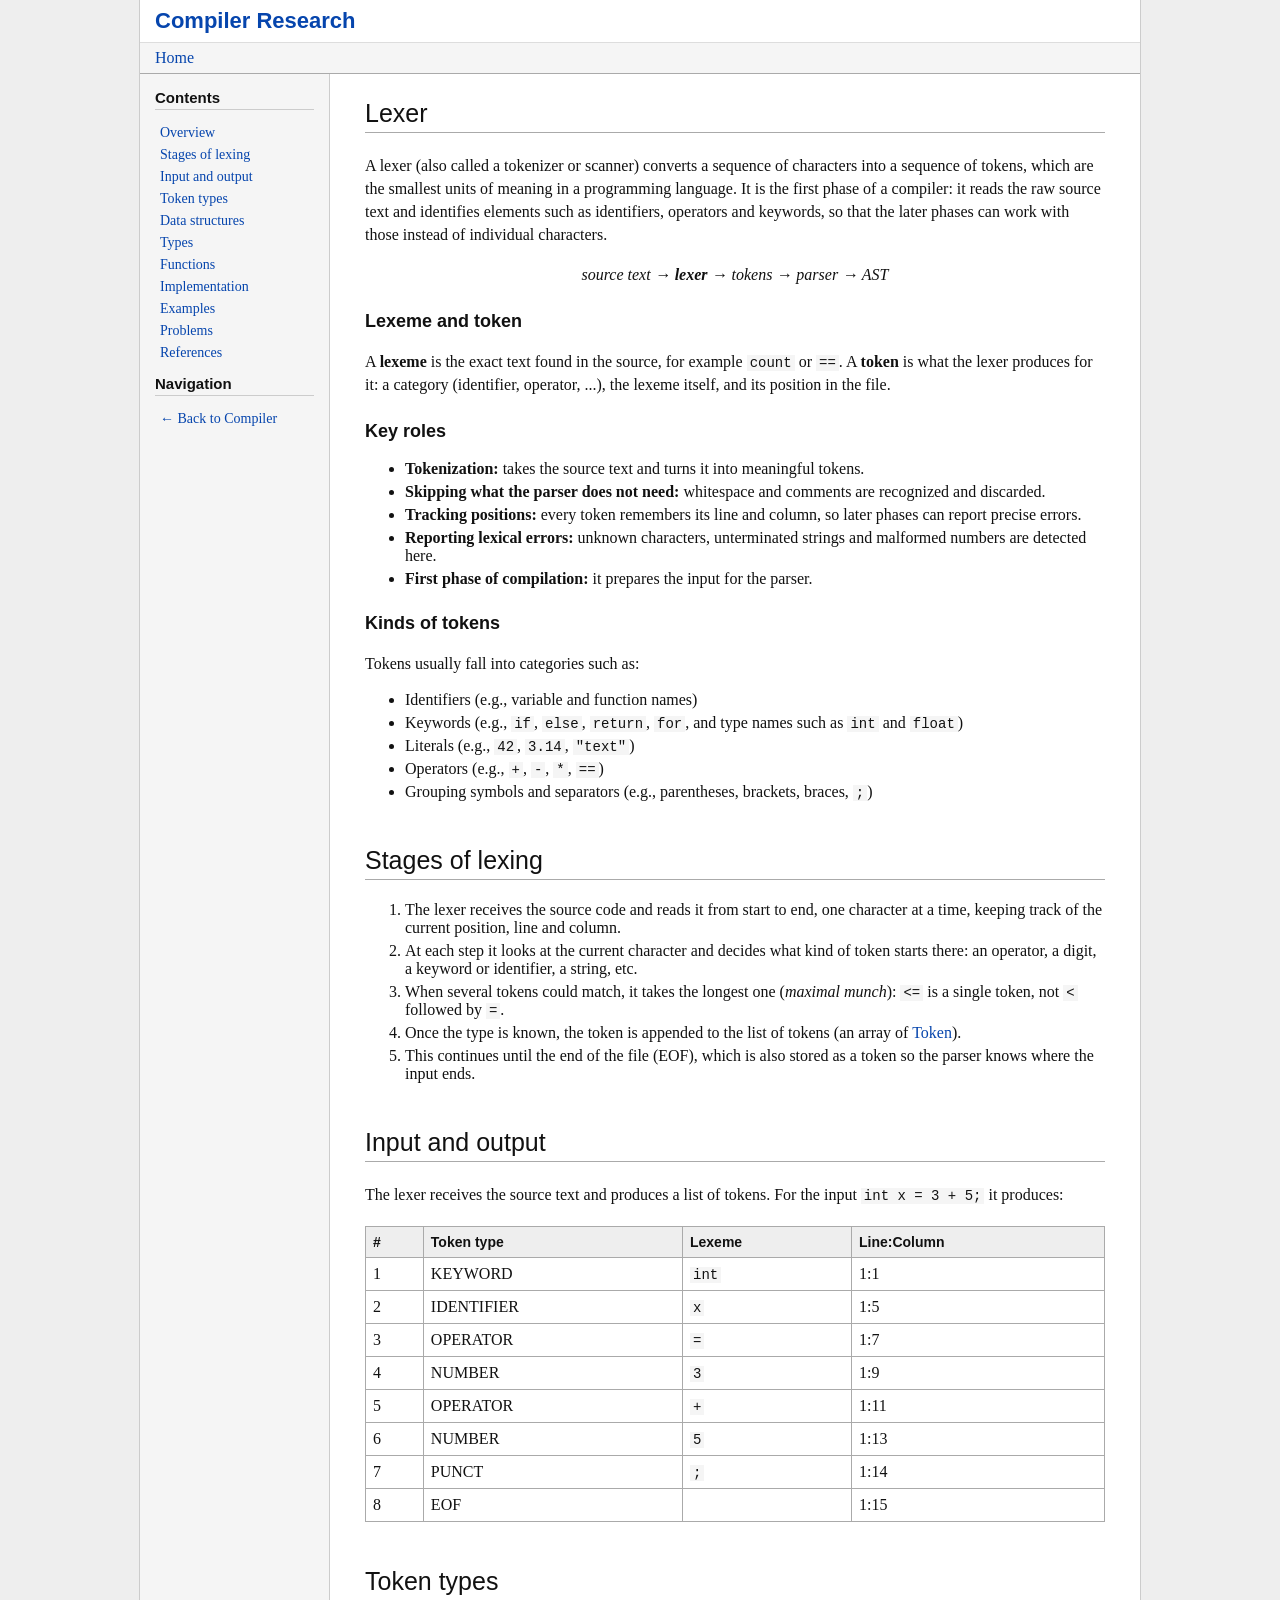
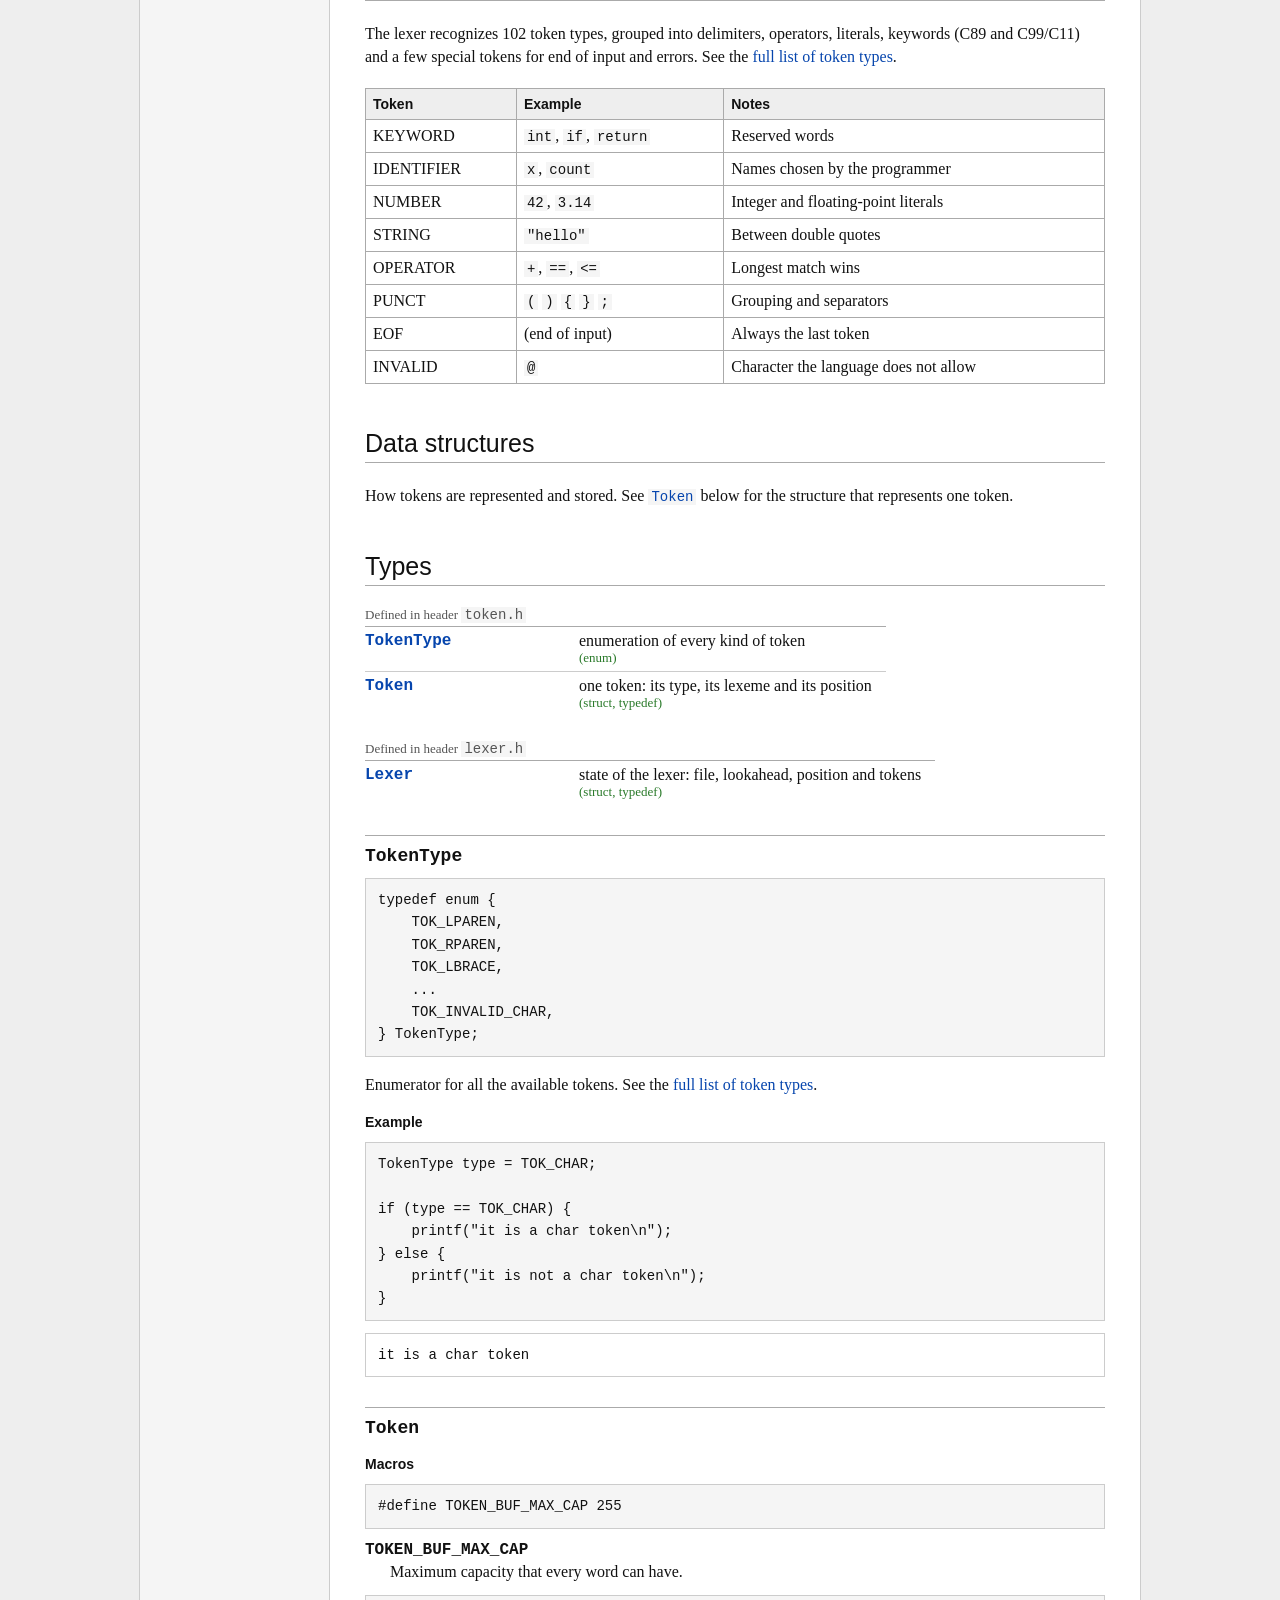
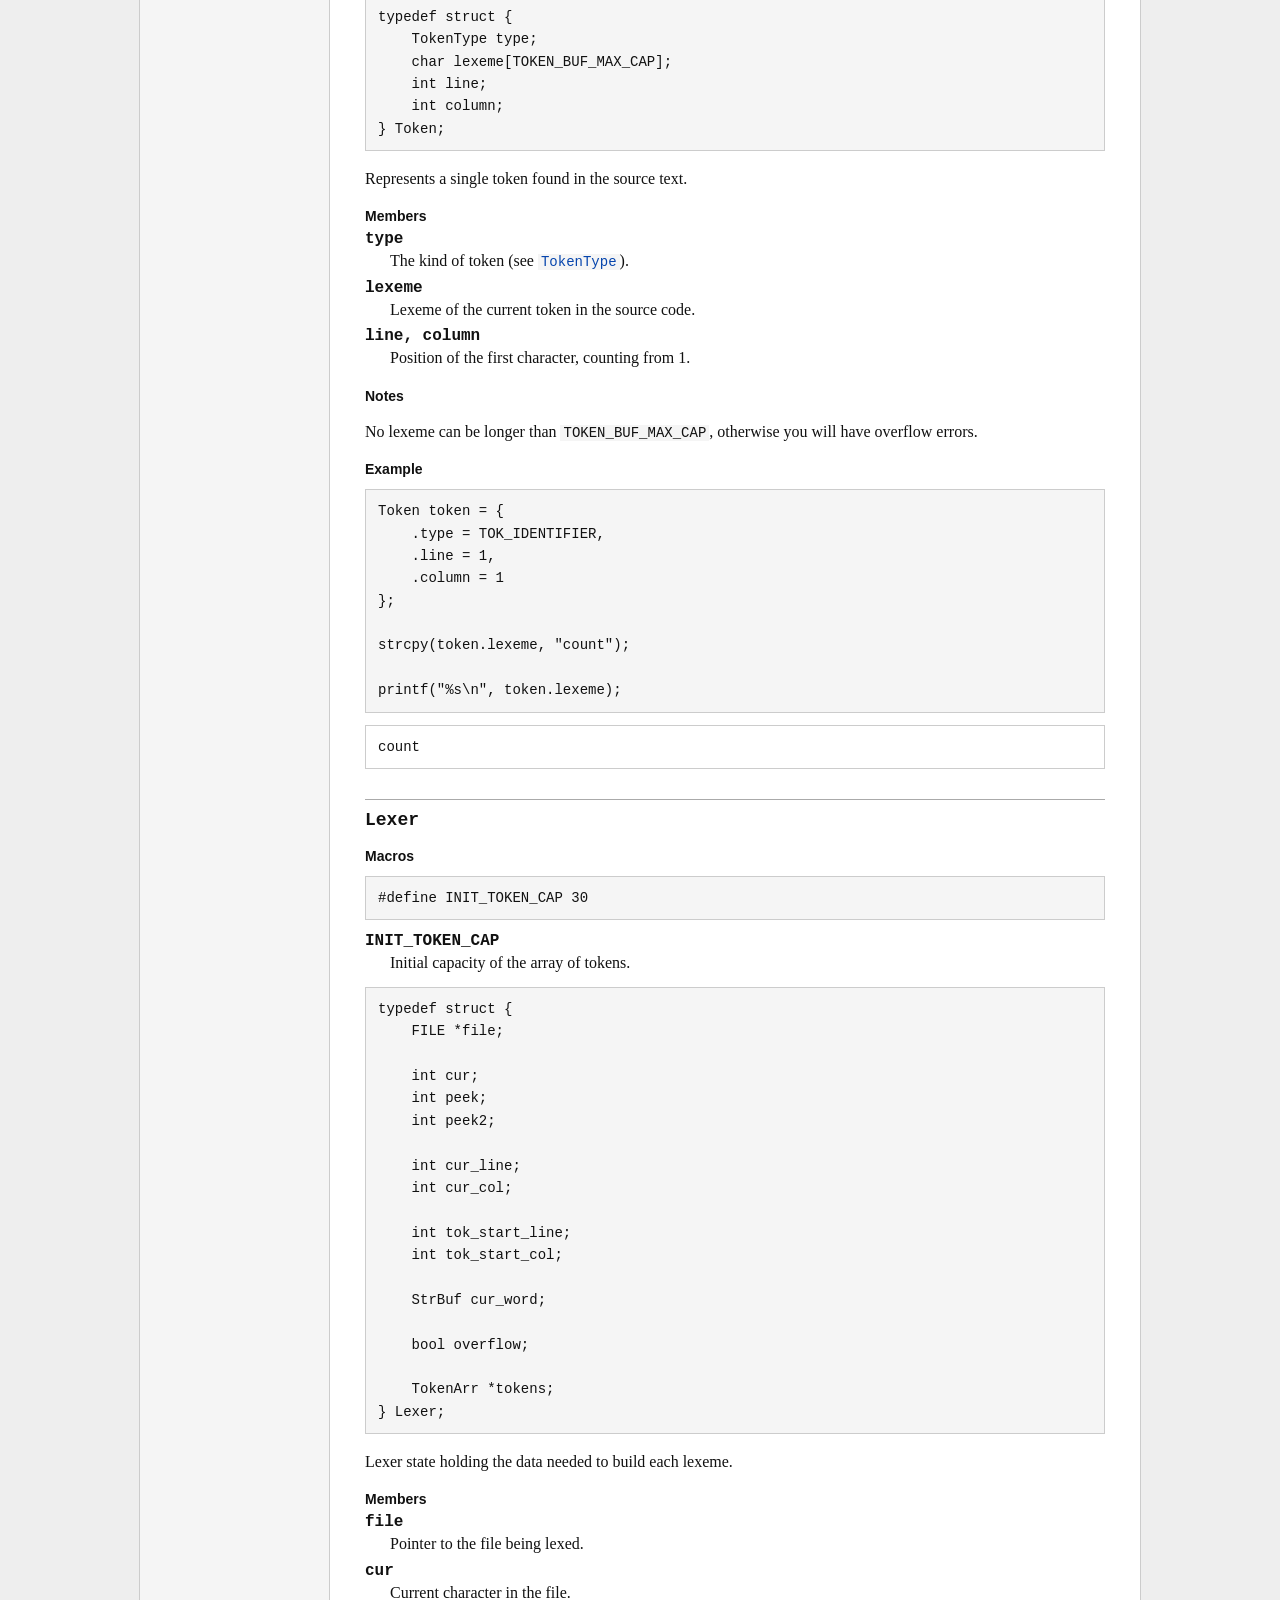
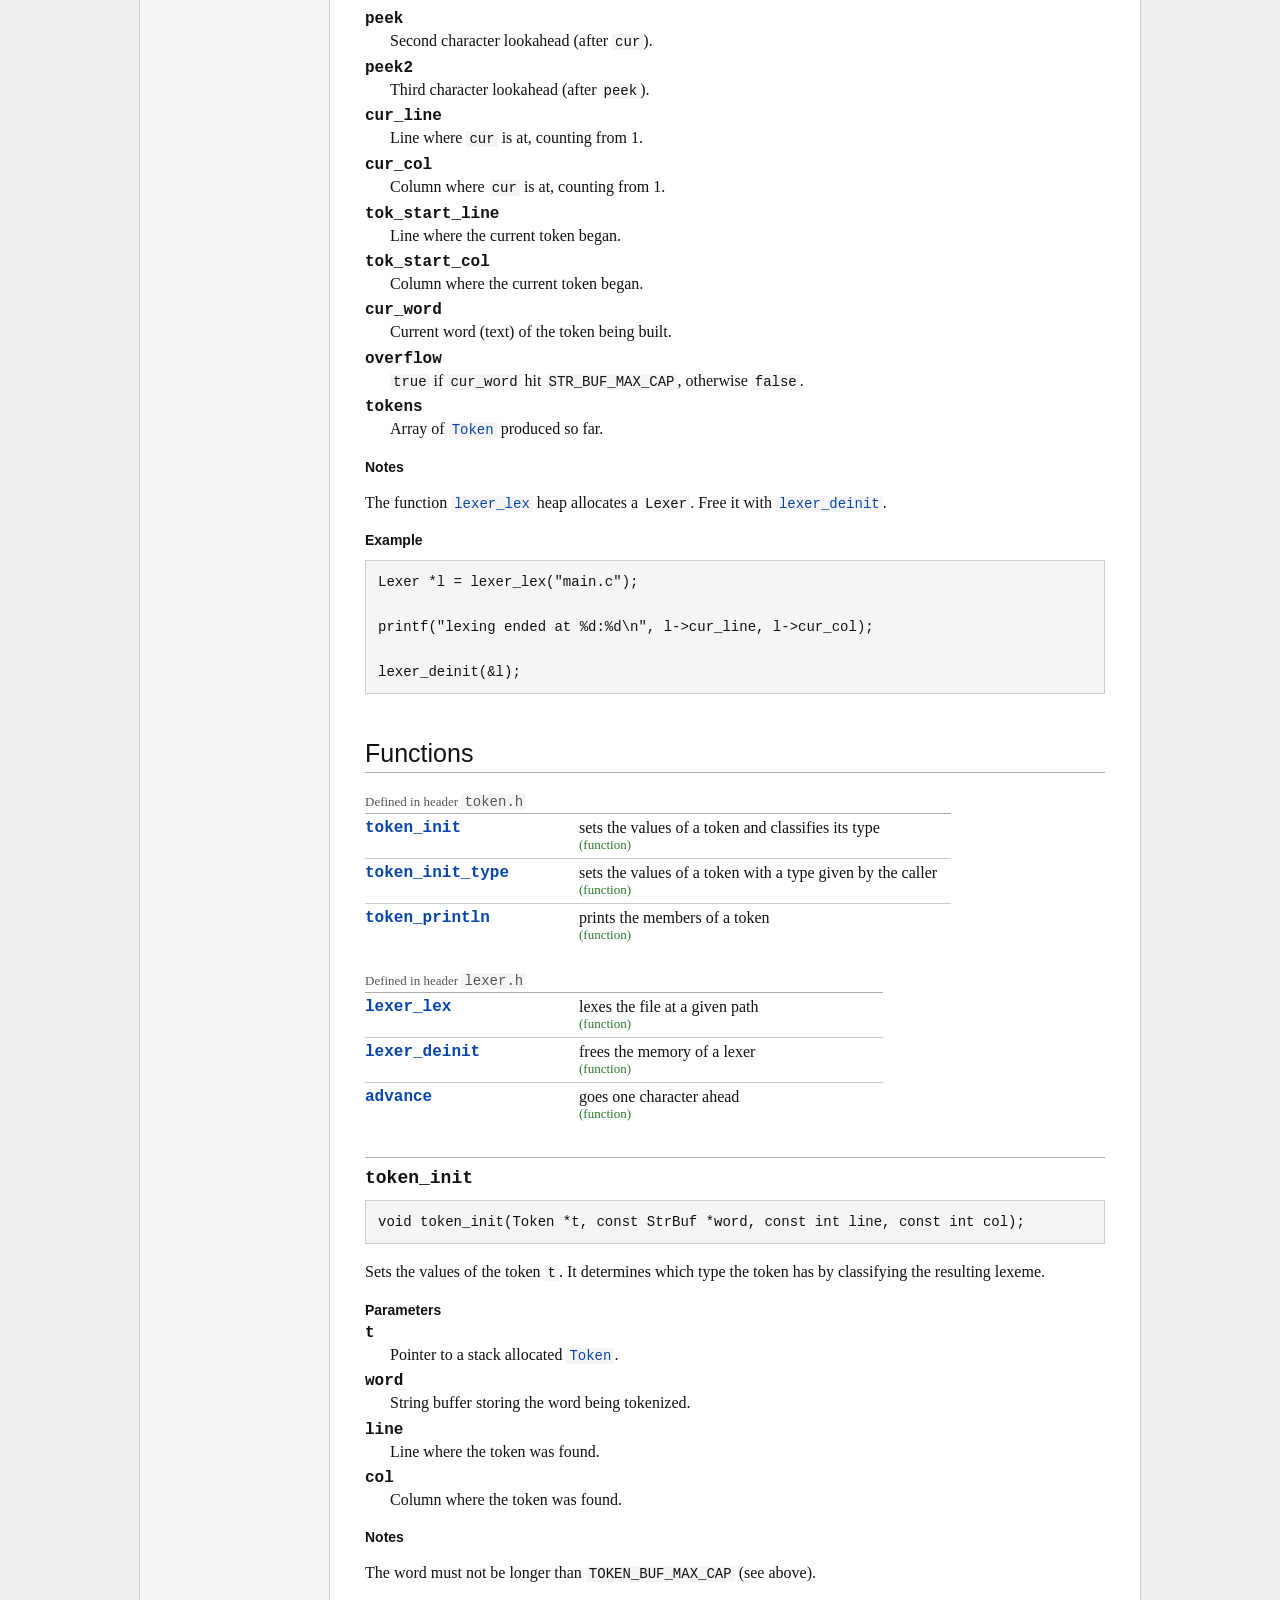
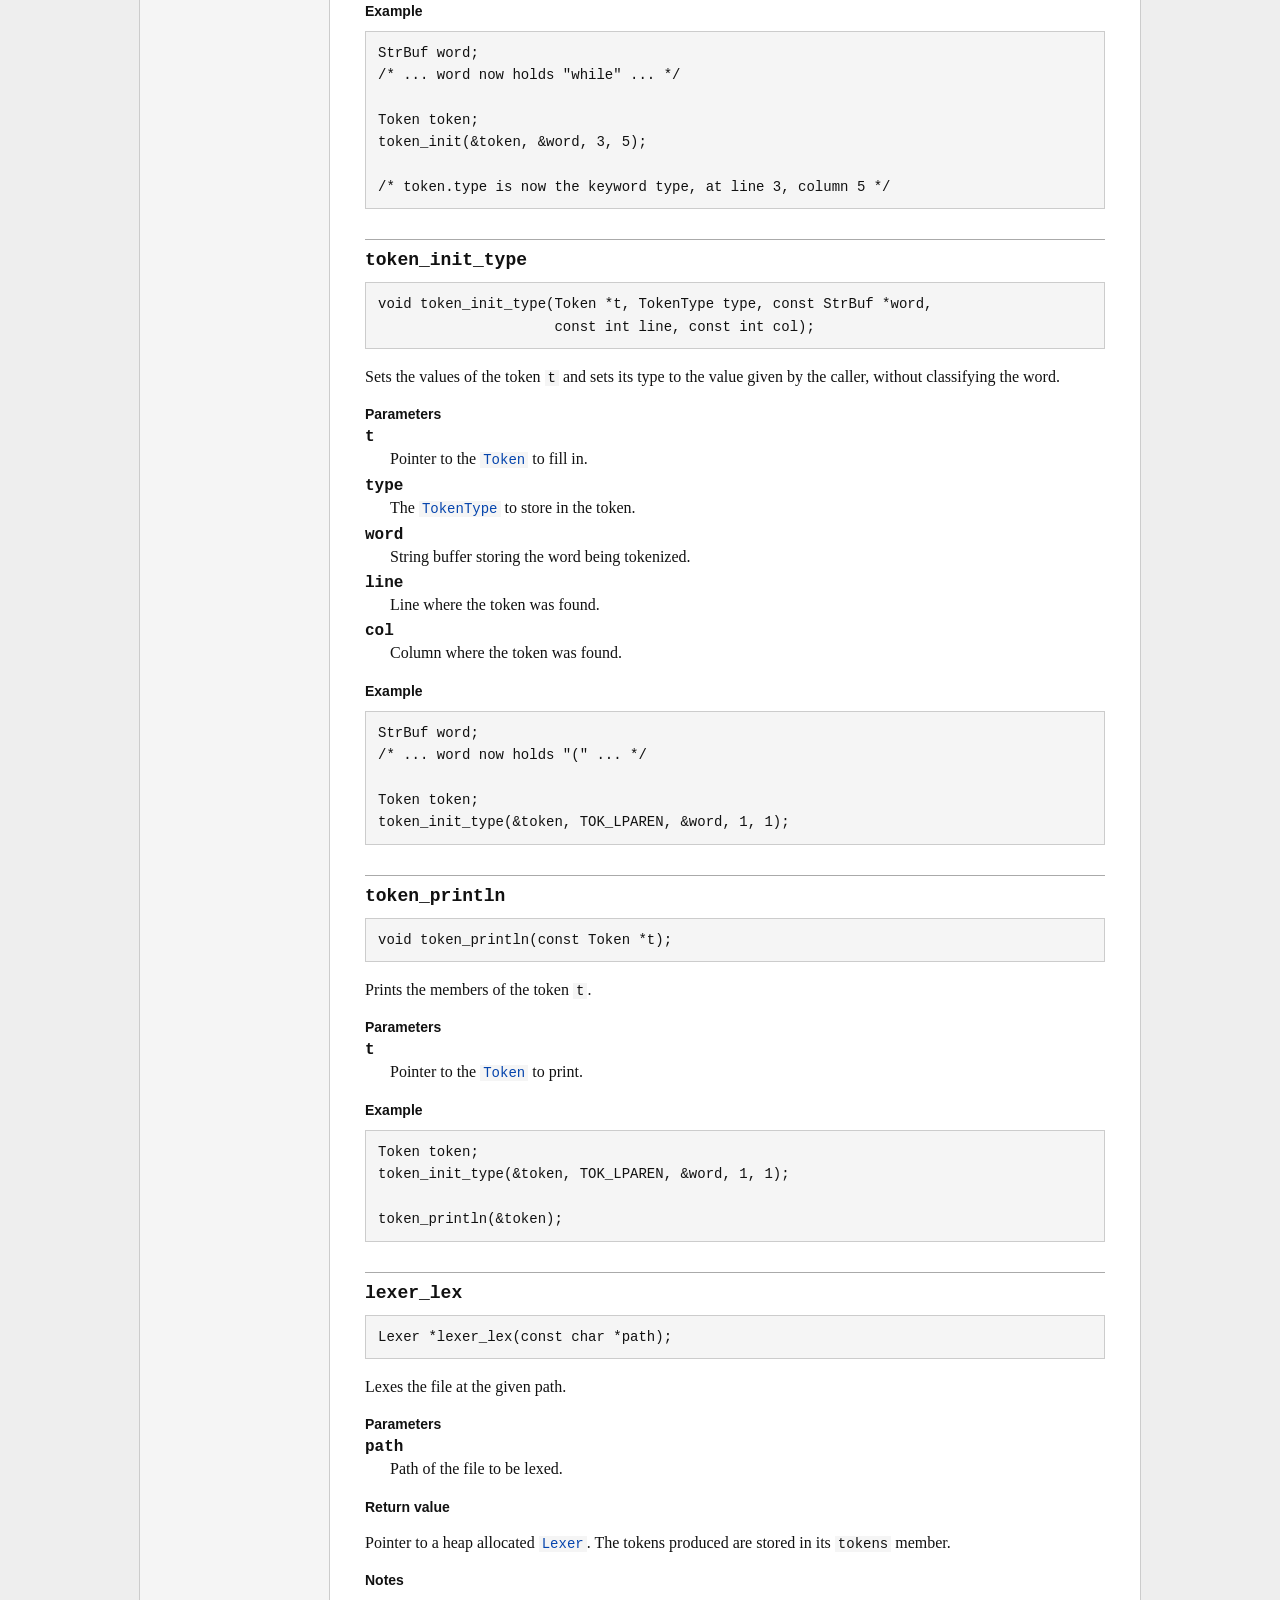
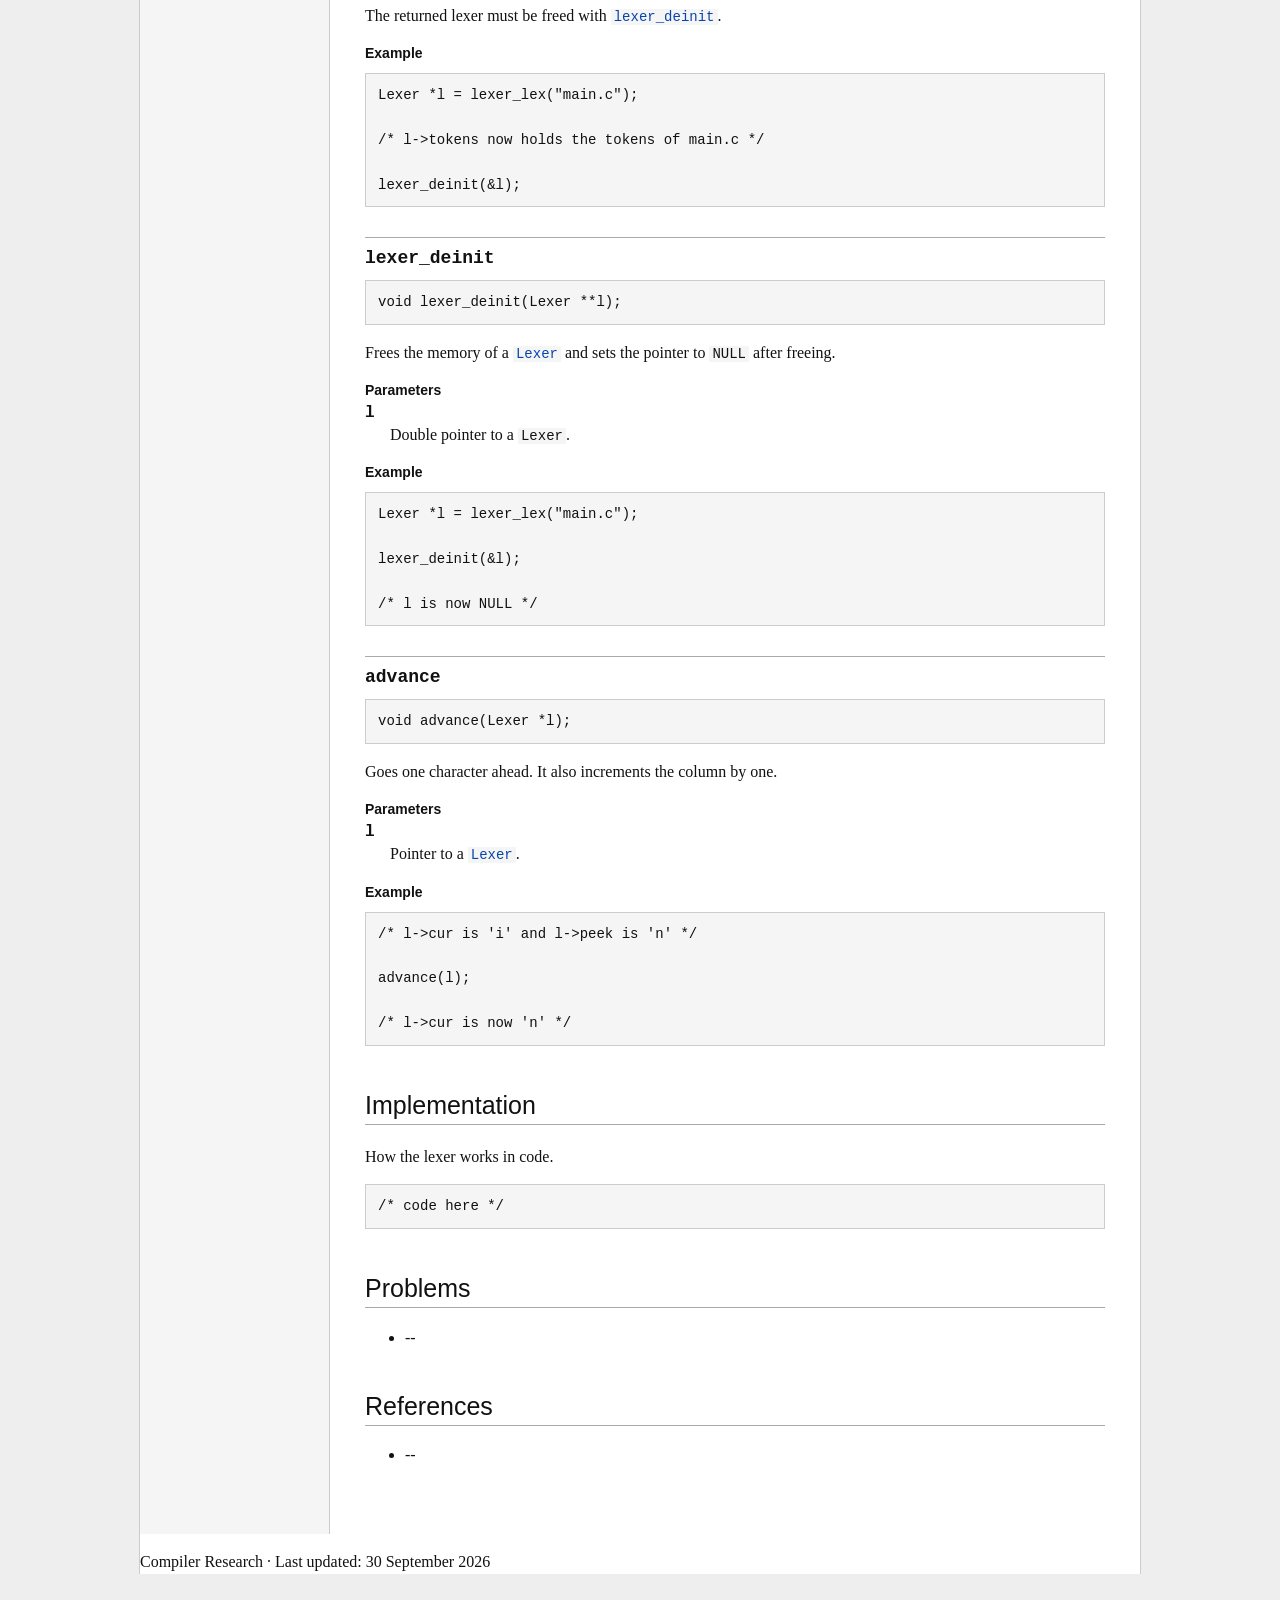
==== commit 90654264: "removed an unecessary examples section" ====
--- a/compiler/lexer.html
+++ b/compiler/lexer.html
@@ -864,7 +864,7 @@
 
 
           <!-- Examples -->
-          <section id="examples">
+          <!-- <section id="examples">
 
             <h2>Examples</h2>
 
@@ -872,7 +872,7 @@
               A small input and the tokens produced from it.
             </p>
 
-          </section>
+          </section> -->
 
 
           <!-- Problems -->
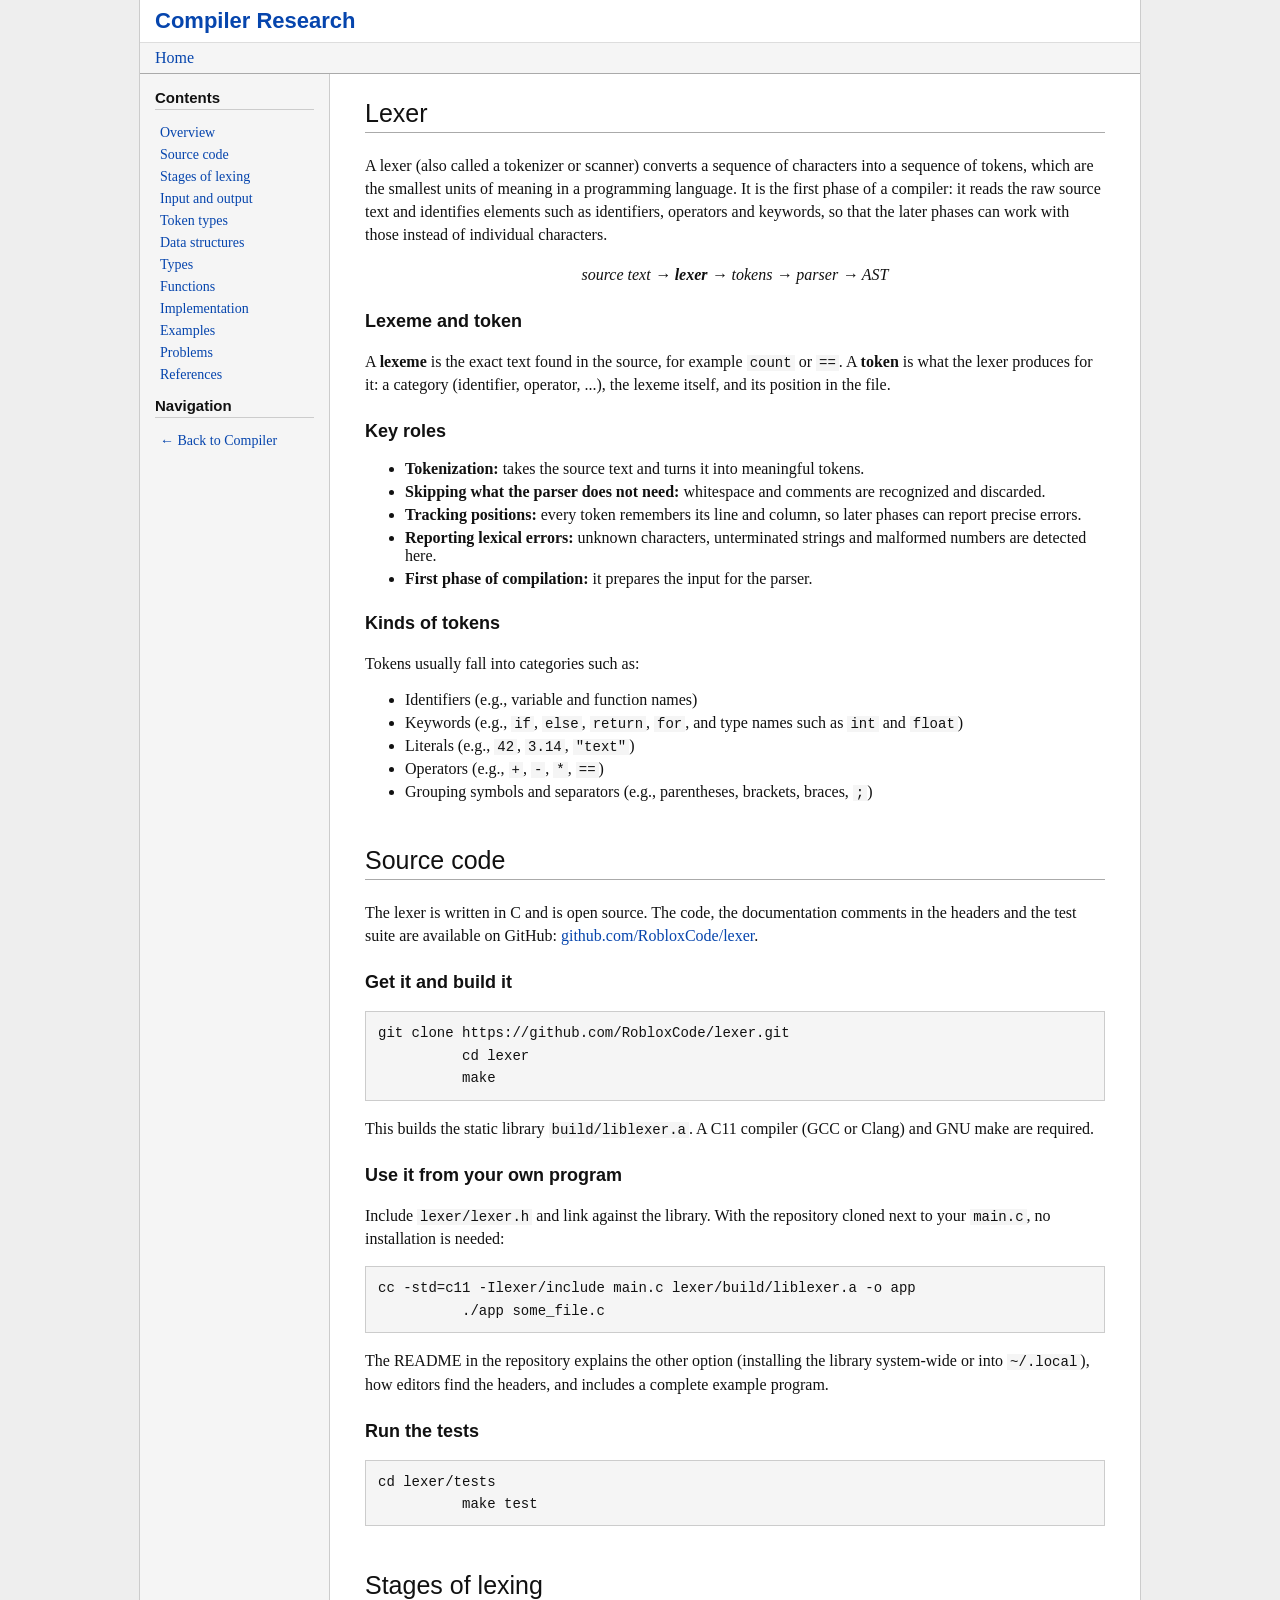
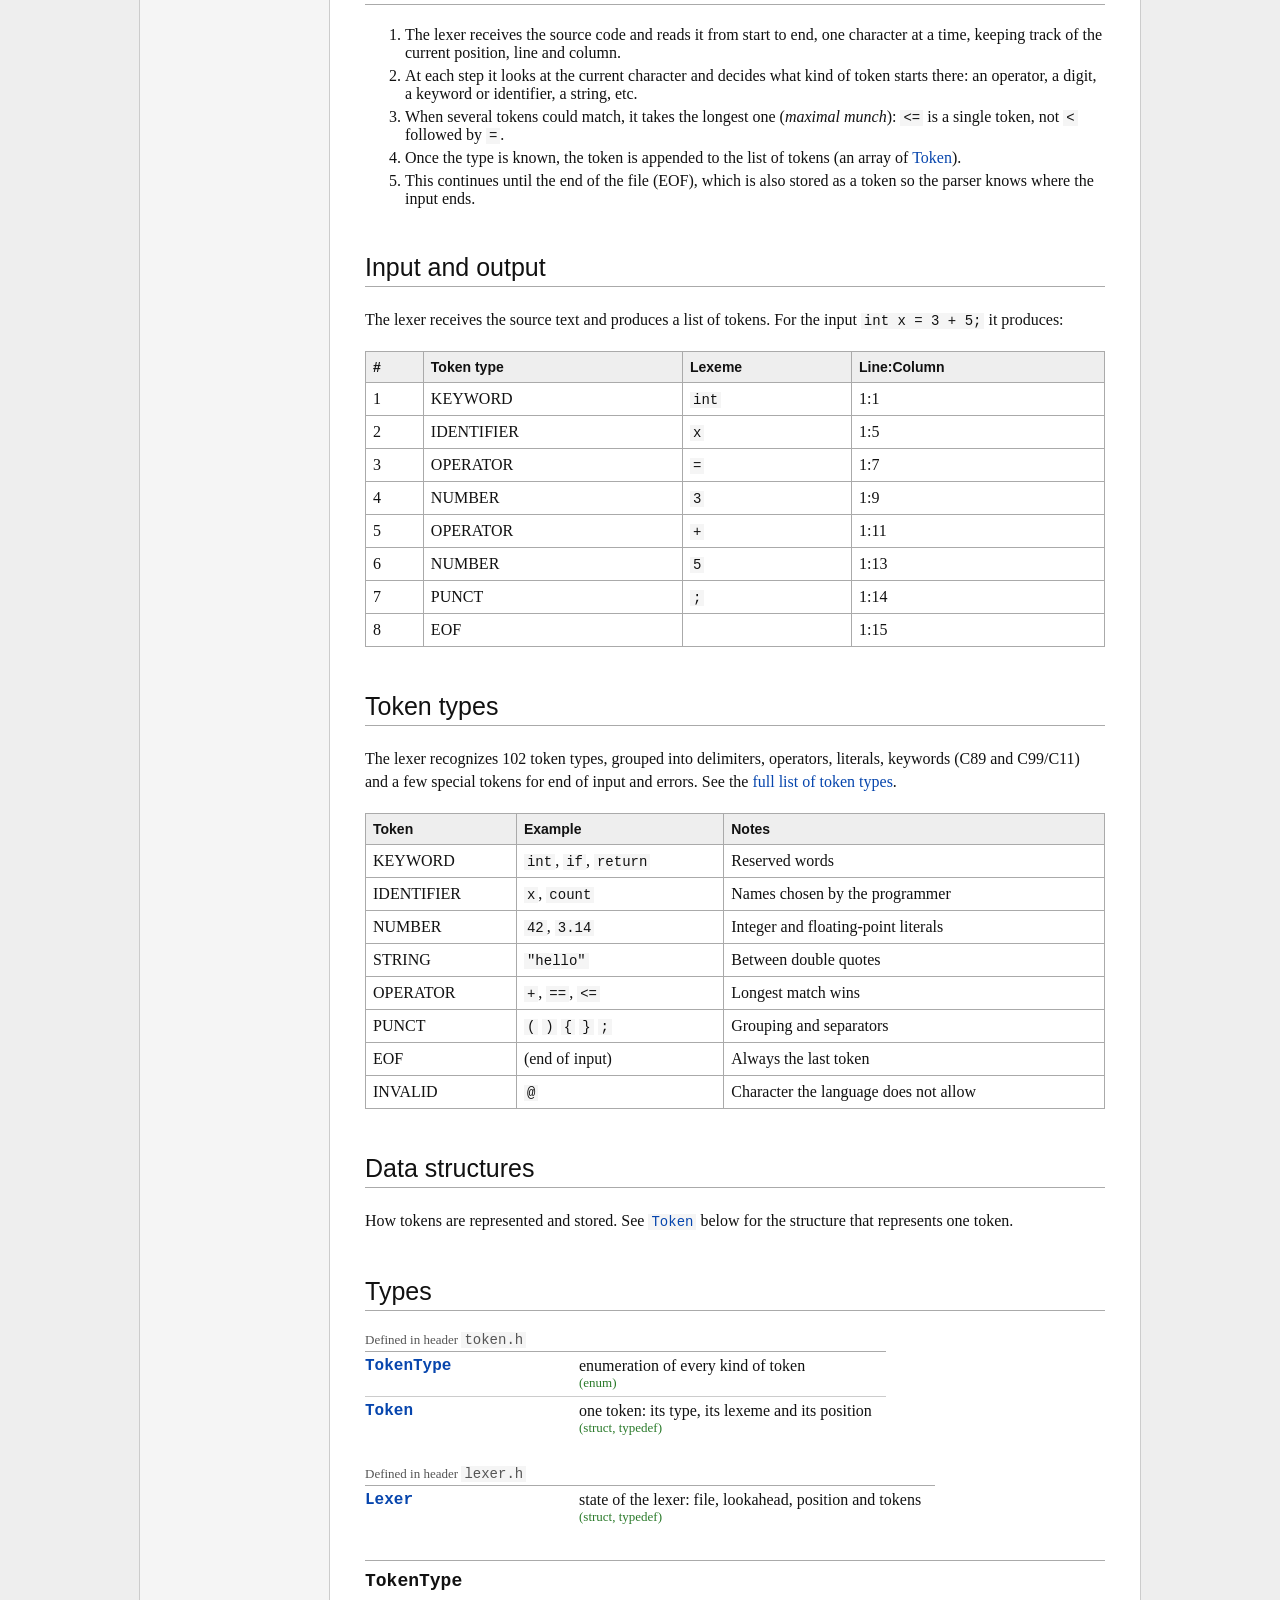
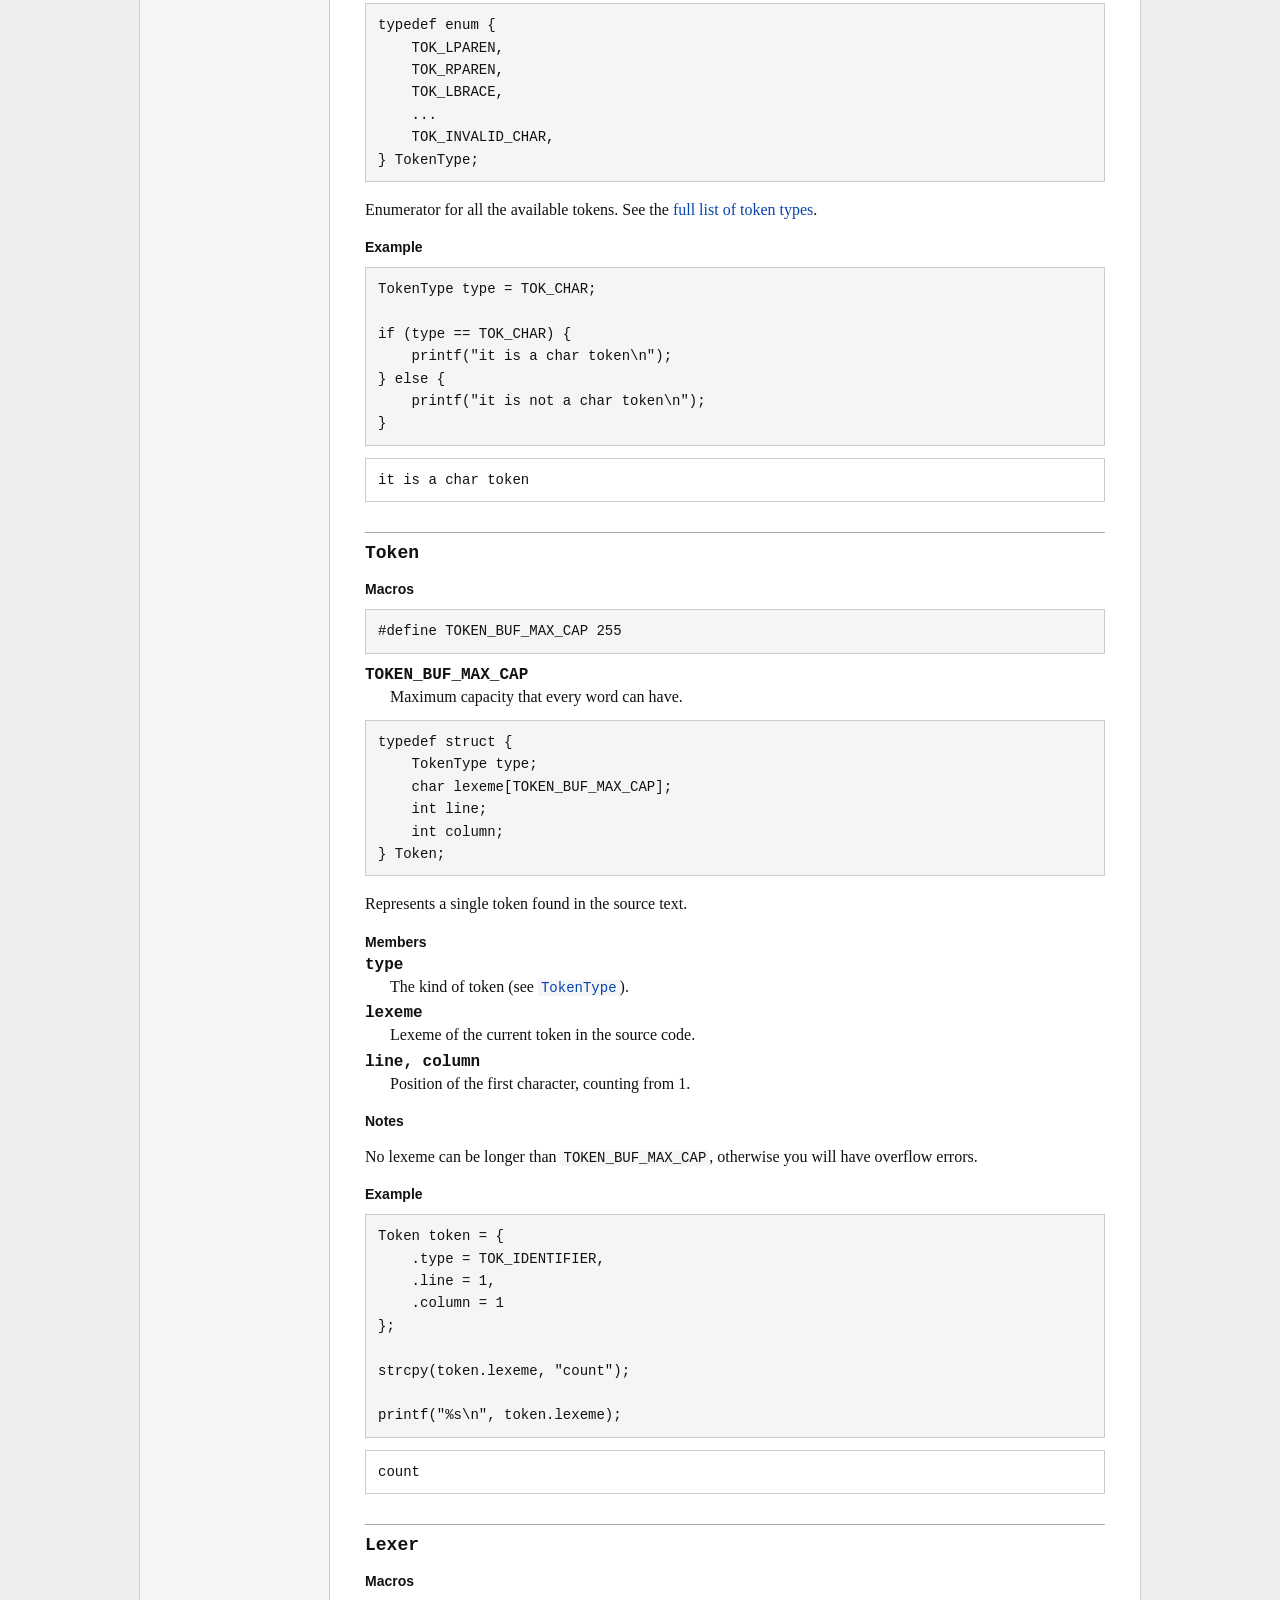
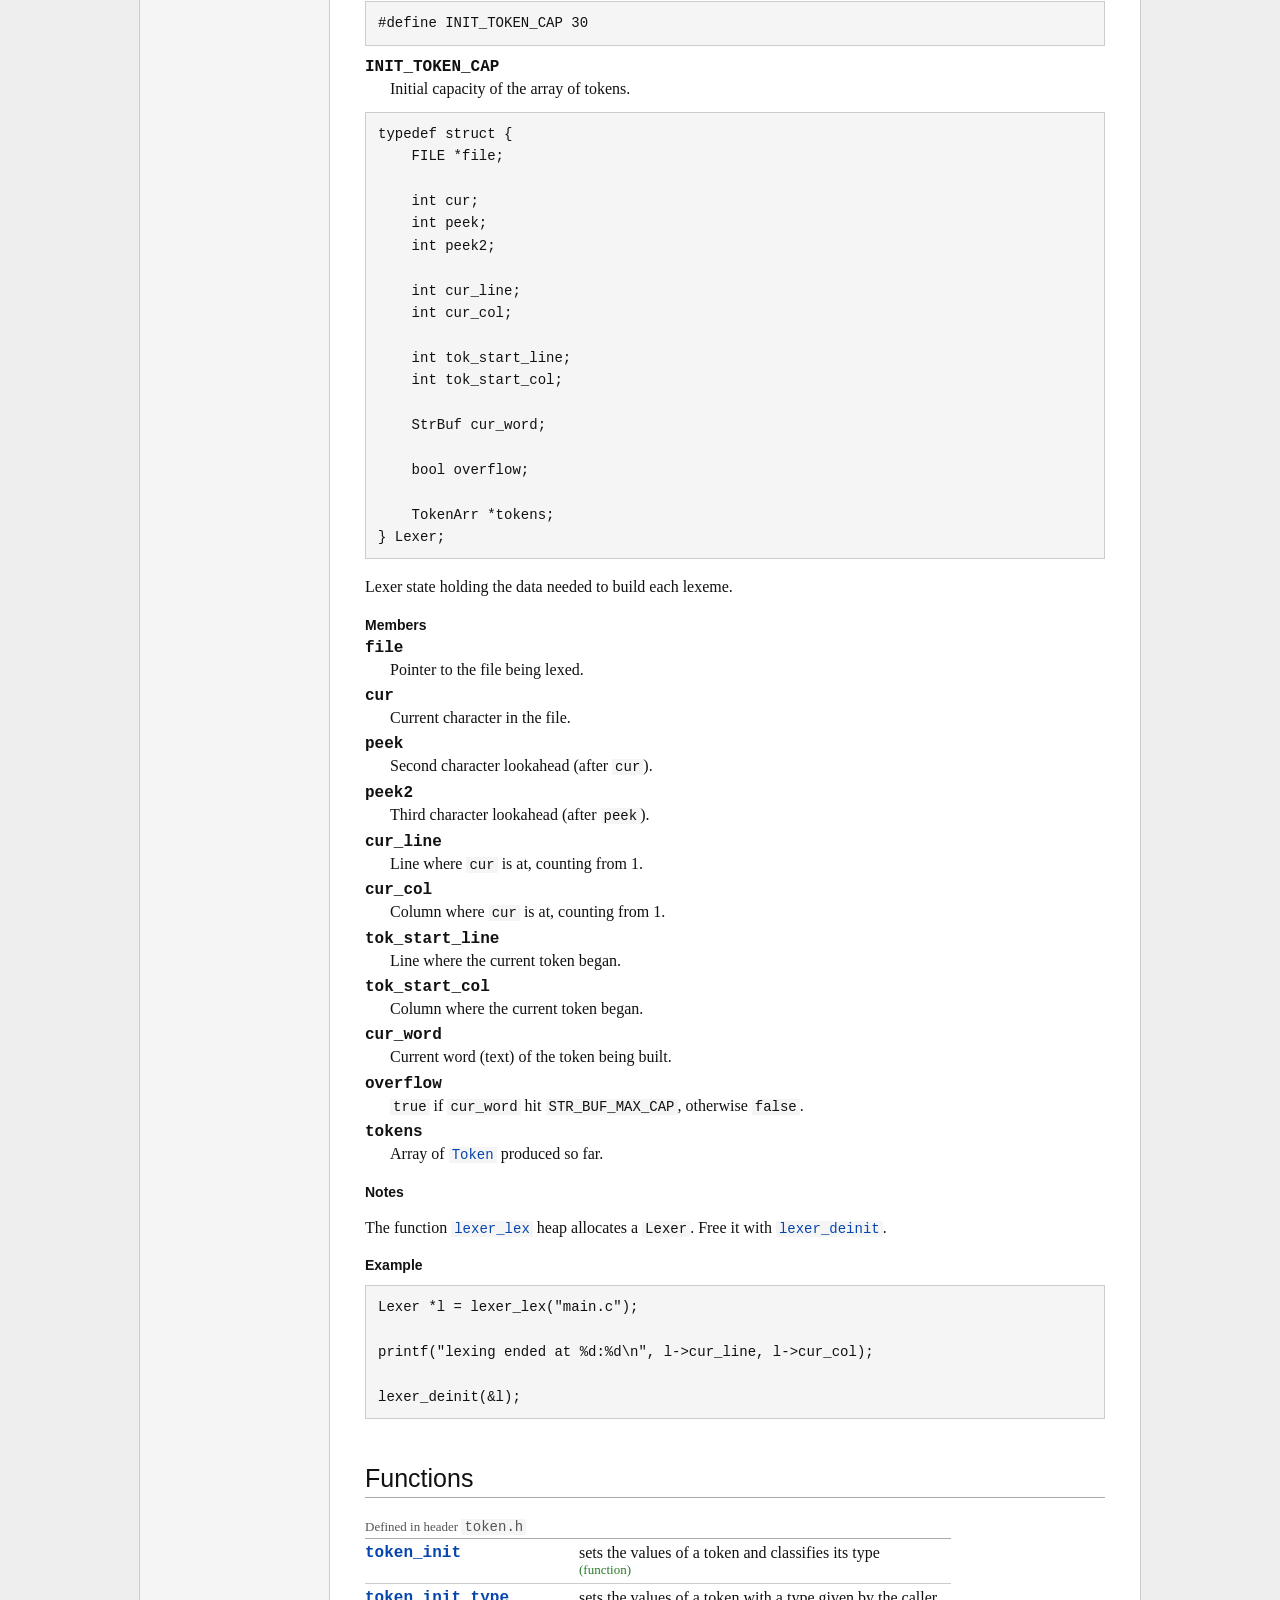
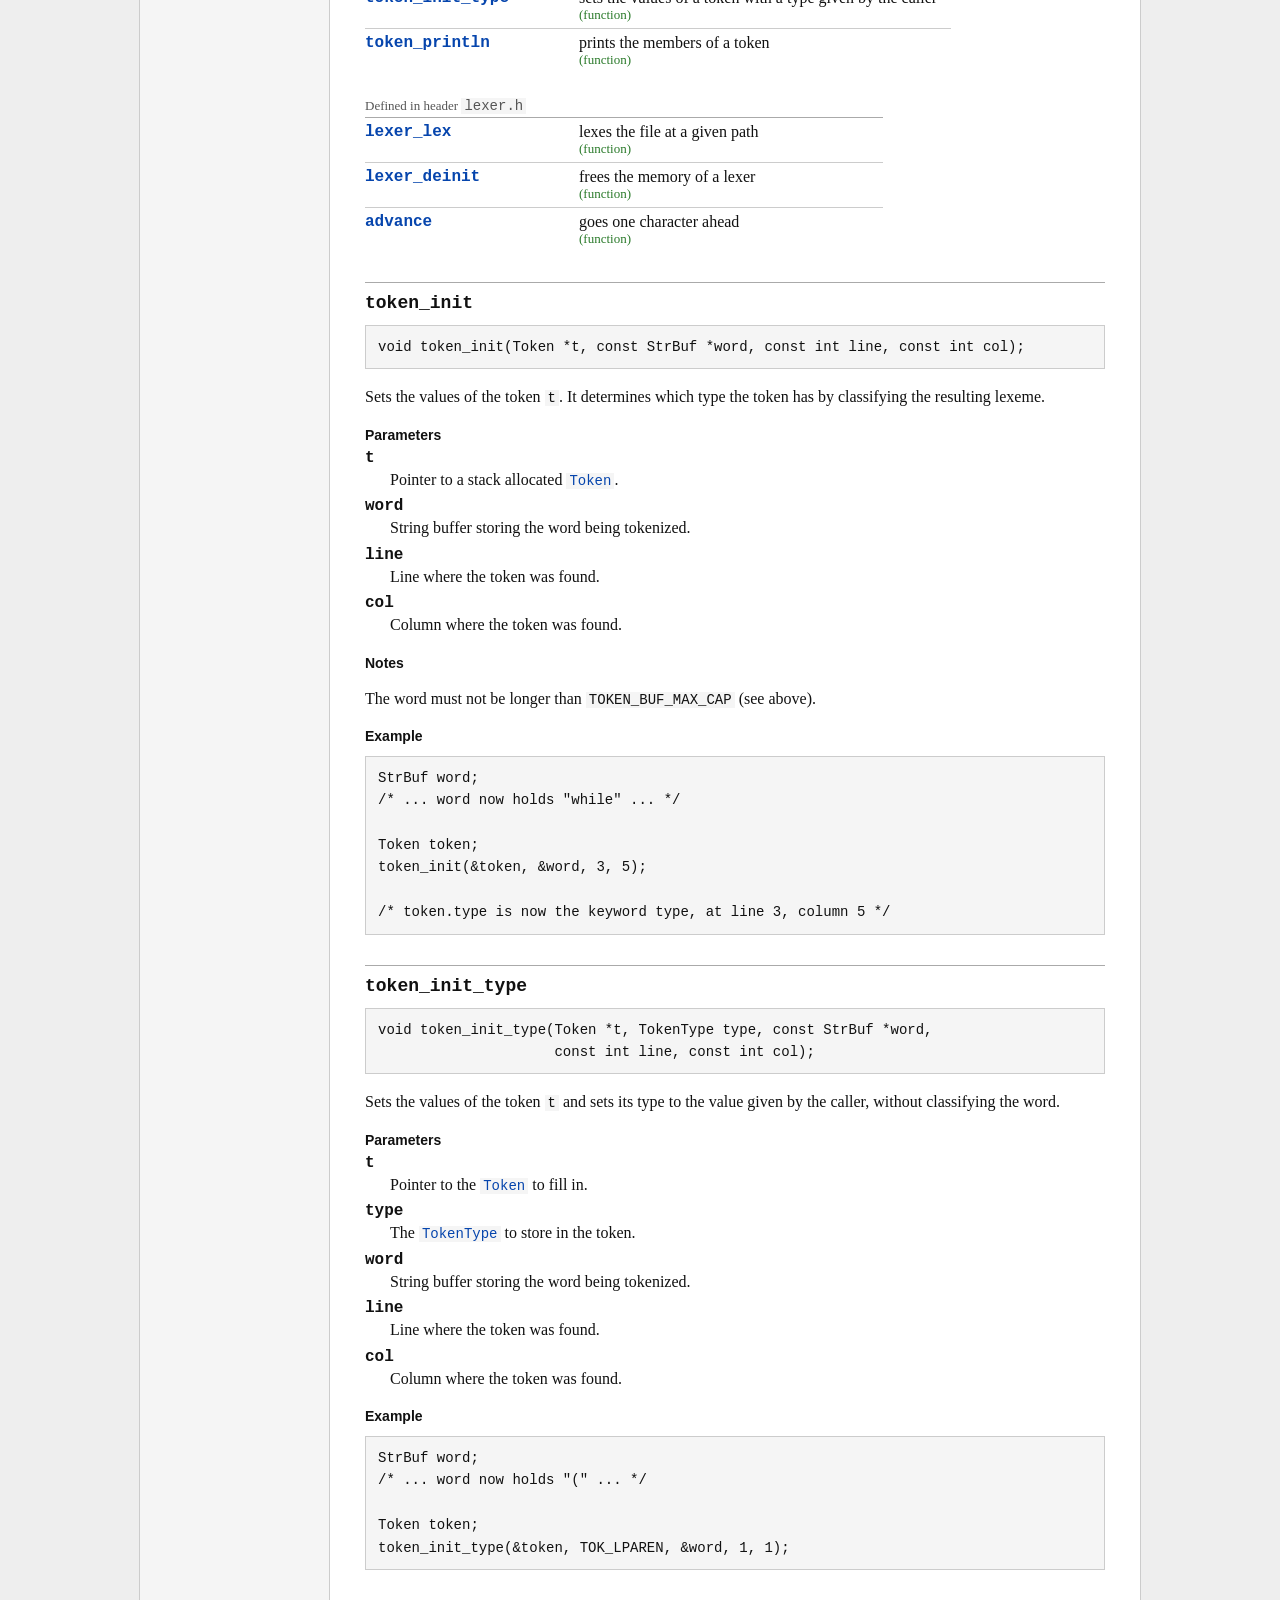
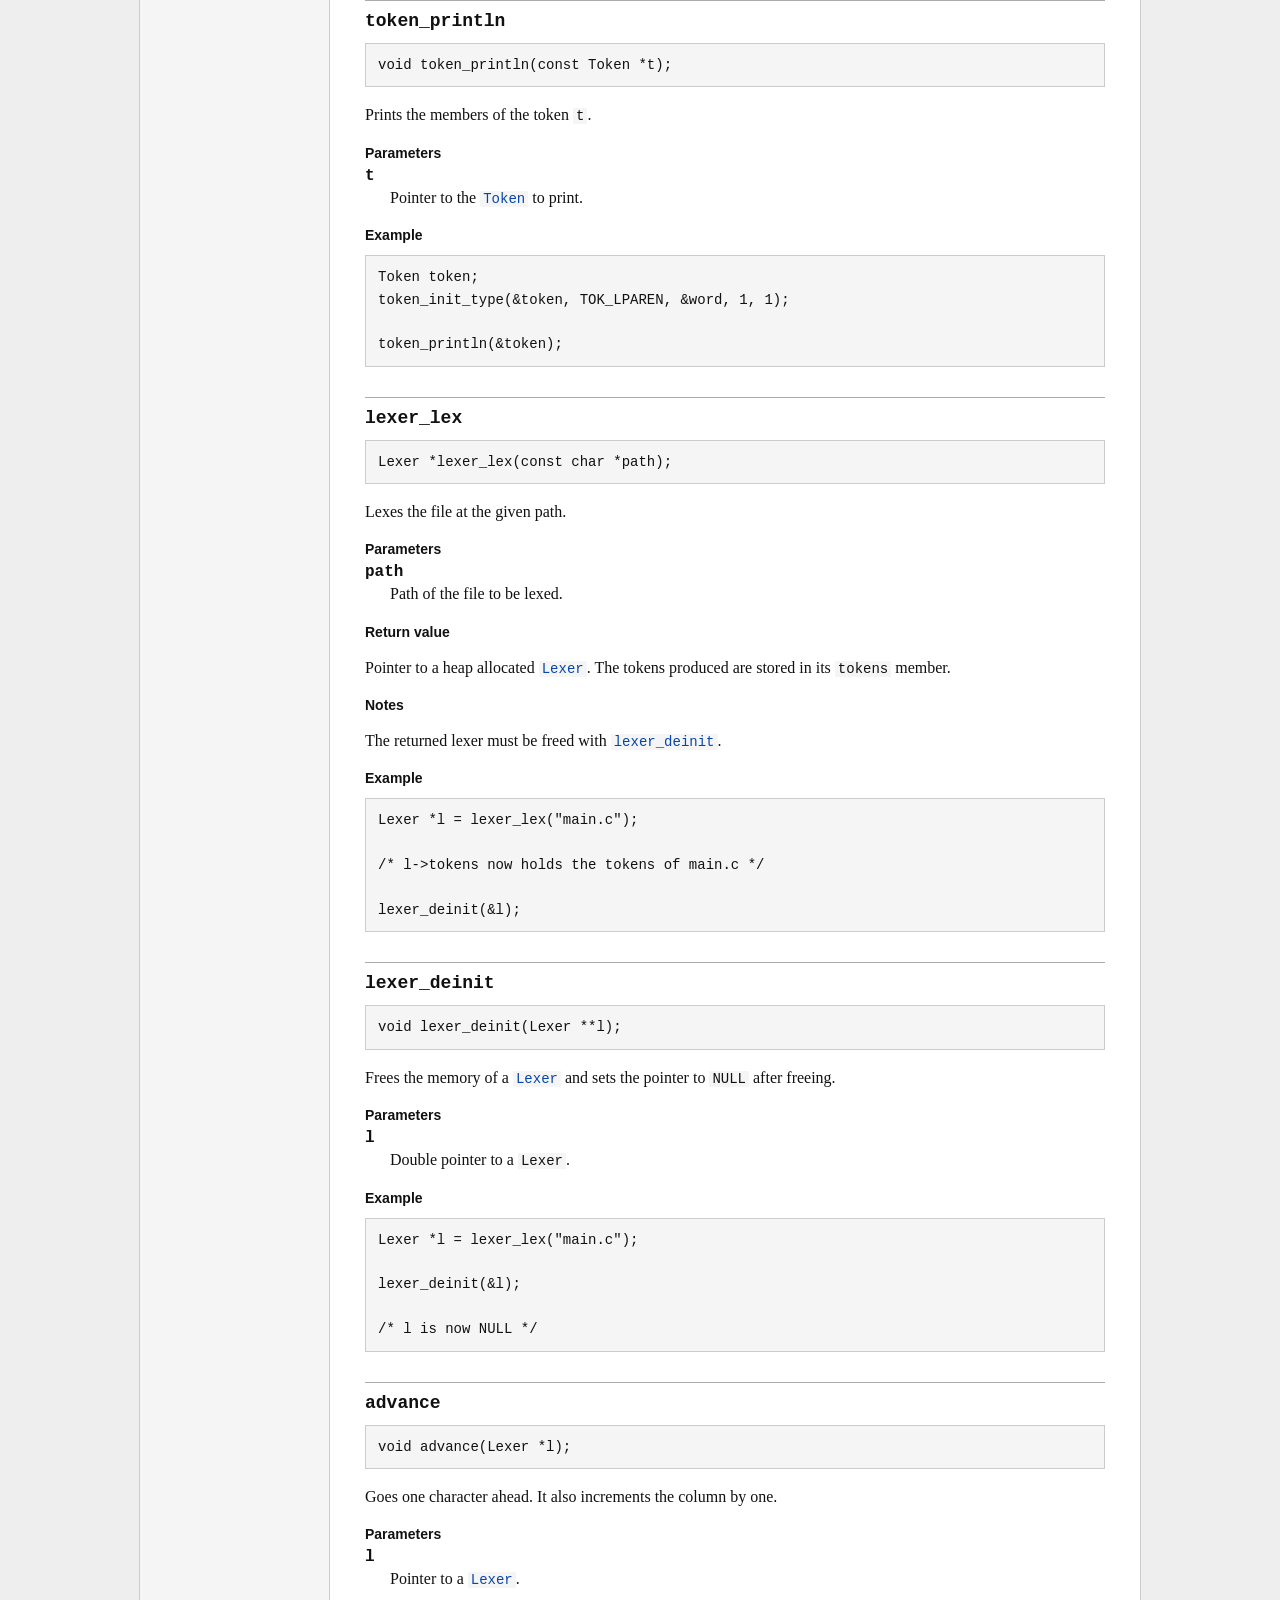
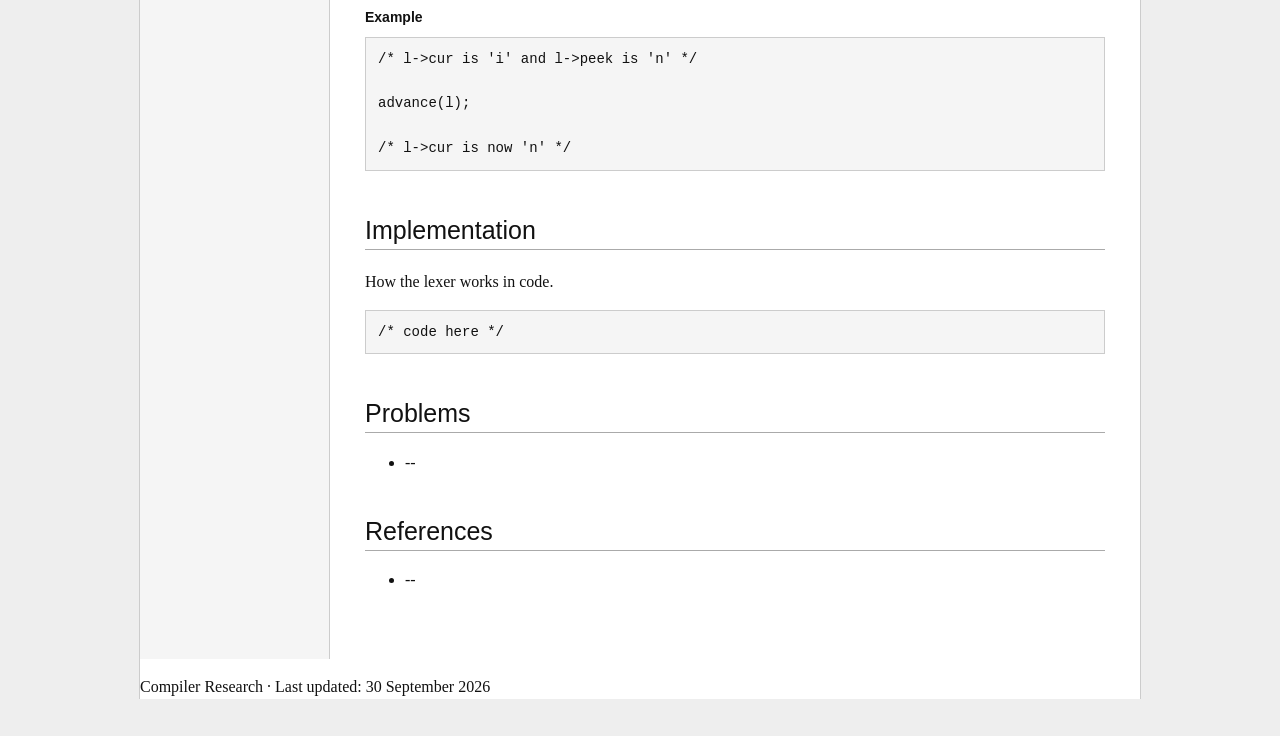
==== commit de060b3e: "added a href to tho source code" ====
--- a/compiler/lexer.html
+++ b/compiler/lexer.html
@@ -55,6 +55,8 @@
           <ul>
 
             <li><a href="#overview">Overview</a></li>
+
+            <li><a href="https://github.com/RobloxCode/lexer">Source code</a></li>
 
             <li><a href="#stages">Stages of lexing</a></li>
 
@@ -167,6 +169,53 @@
               <li>Operators (e.g., <code>+</code>, <code>-</code>, <code>*</code>, <code>==</code>)</li>
               <li>Grouping symbols and separators (e.g., parentheses, brackets, braces, <code>;</code>)</li>
             </ul>
+
+          </section>
+
+          <!-- Source code -->
+          <section id="source">
+
+            <h2>Source code</h2>
+
+            <p>
+              The lexer is written in C and is open source. The code, the
+              documentation comments in the headers and the test suite are
+              available on GitHub:
+              <a href="https://github.com/RobloxCode/lexer">github.com/RobloxCode/lexer</a>.
+            </p>
+
+            <h3>Get it and build it</h3>
+
+          <pre><code>git clone https://github.com/RobloxCode/lexer.git
+          cd lexer
+          make</code></pre>
+
+            <p>
+              This builds the static library <code>build/liblexer.a</code>. A C11
+              compiler (GCC or Clang) and GNU make are required.
+            </p>
+
+            <h3>Use it from your own program</h3>
+
+            <p>
+              Include <code>lexer/lexer.h</code> and link against the library. With
+              the repository cloned next to your <code>main.c</code>, no
+              installation is needed:
+            </p>
+
+          <pre><code>cc -std=c11 -Ilexer/include main.c lexer/build/liblexer.a -o app
+          ./app some_file.c</code></pre>
+
+            <p>
+              The README in the repository explains the other option (installing the
+              library system-wide or into <code>~/.local</code>), how editors find the
+              headers, and includes a complete example program.
+            </p>
+
+            <h3>Run the tests</h3>
+
+          <pre><code>cd lexer/tests
+          make test</code></pre>
 
           </section>
 
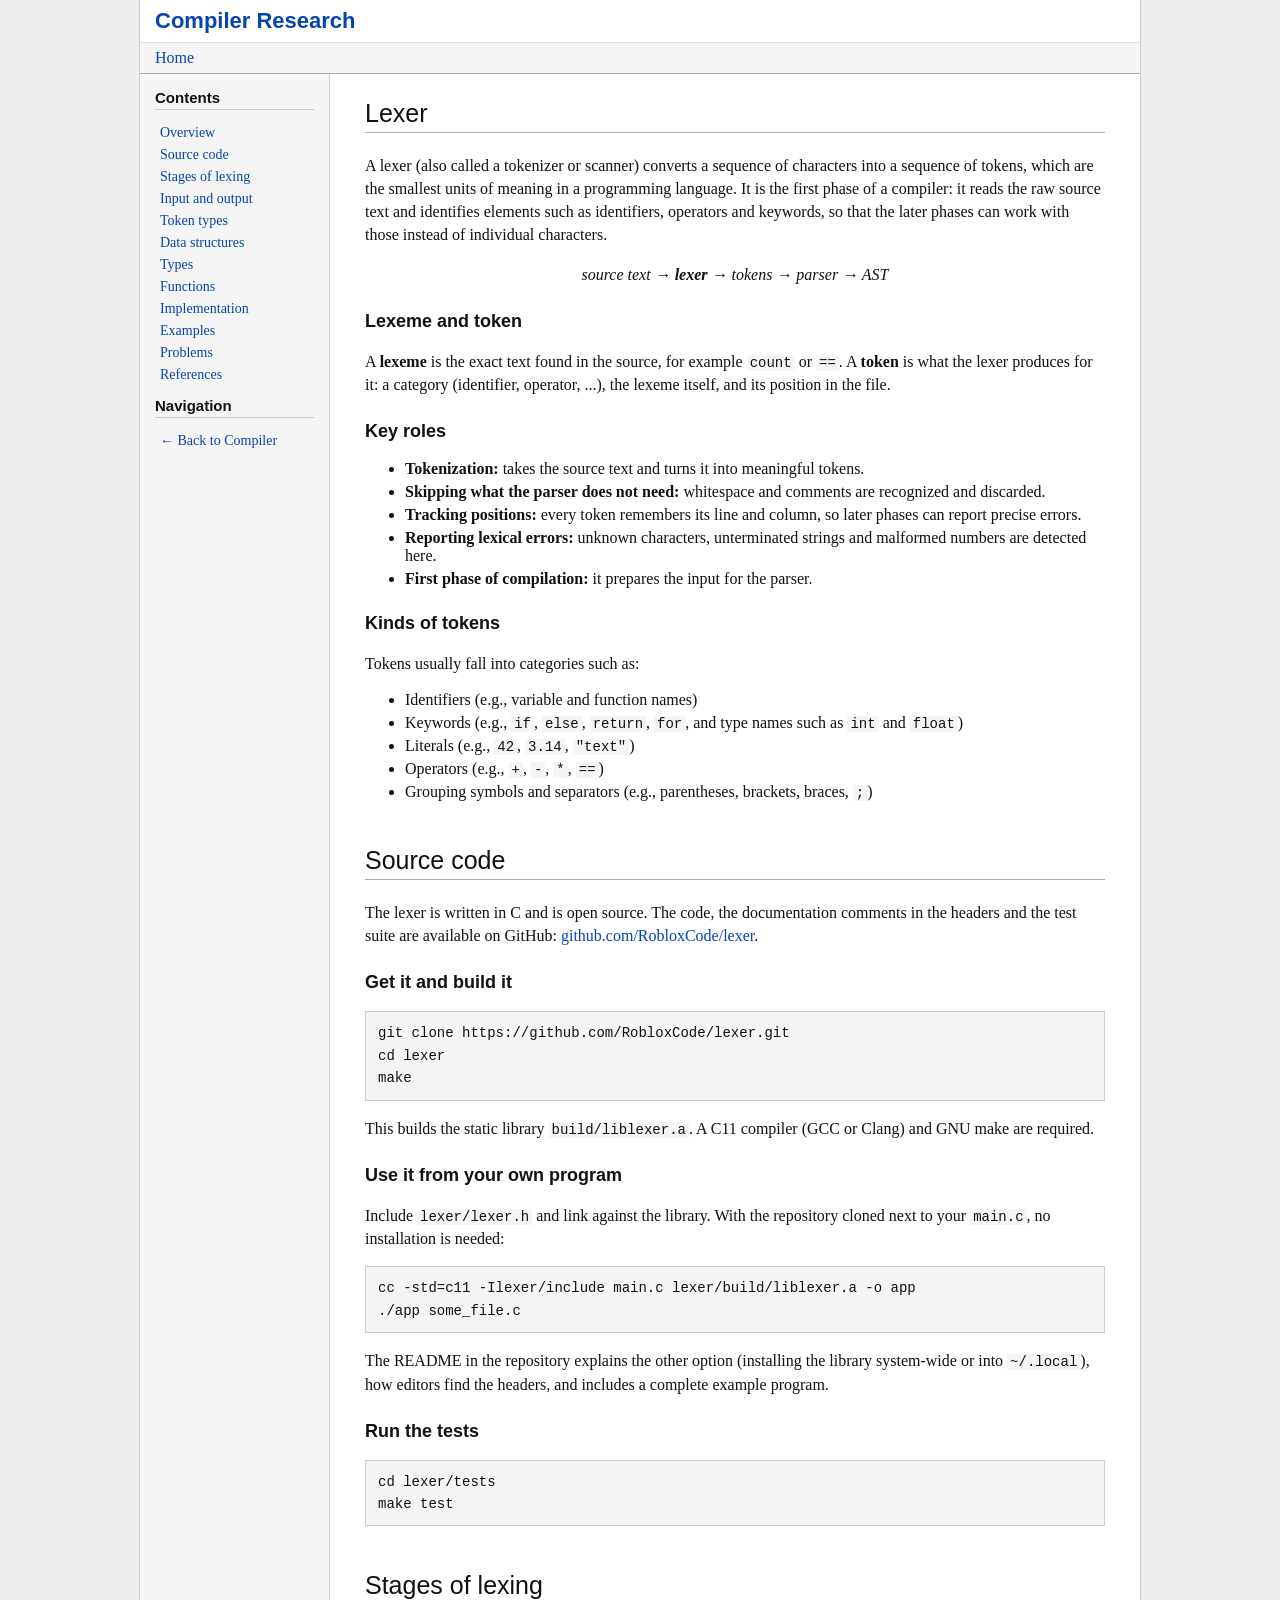
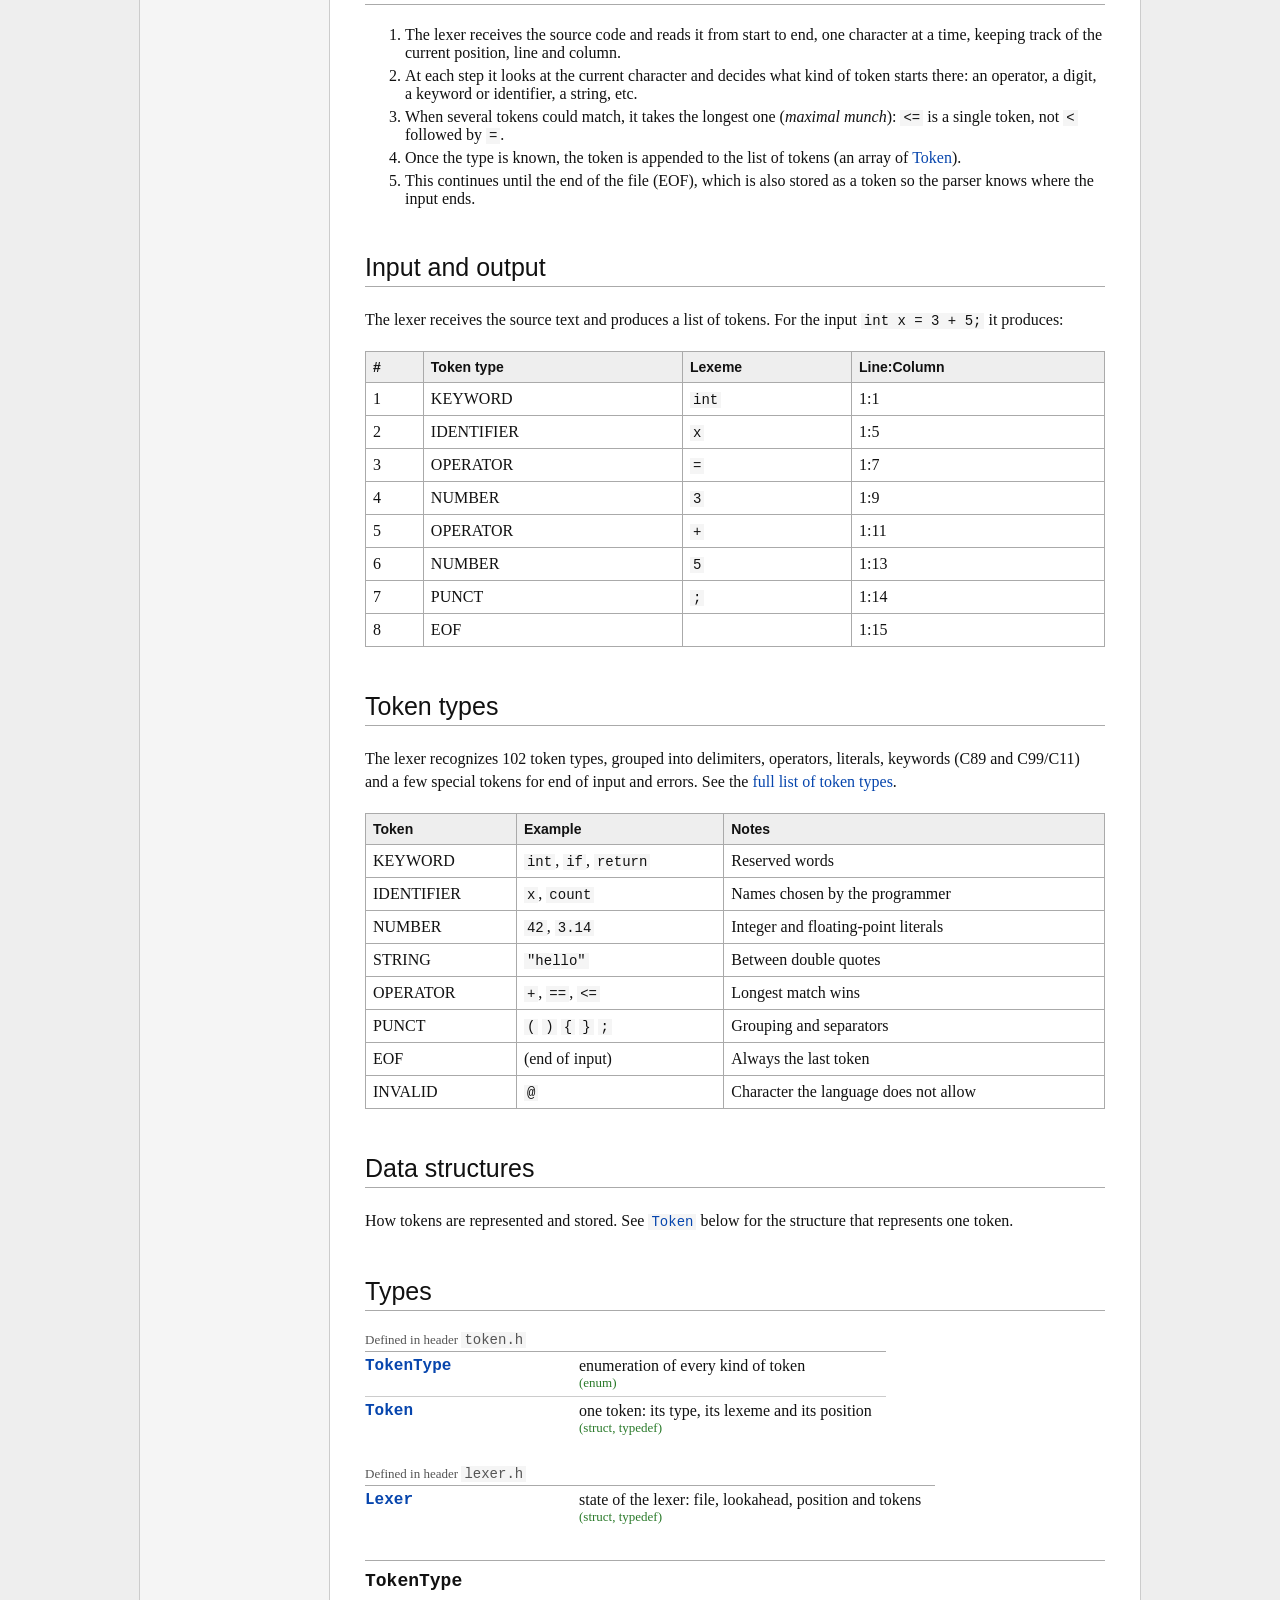
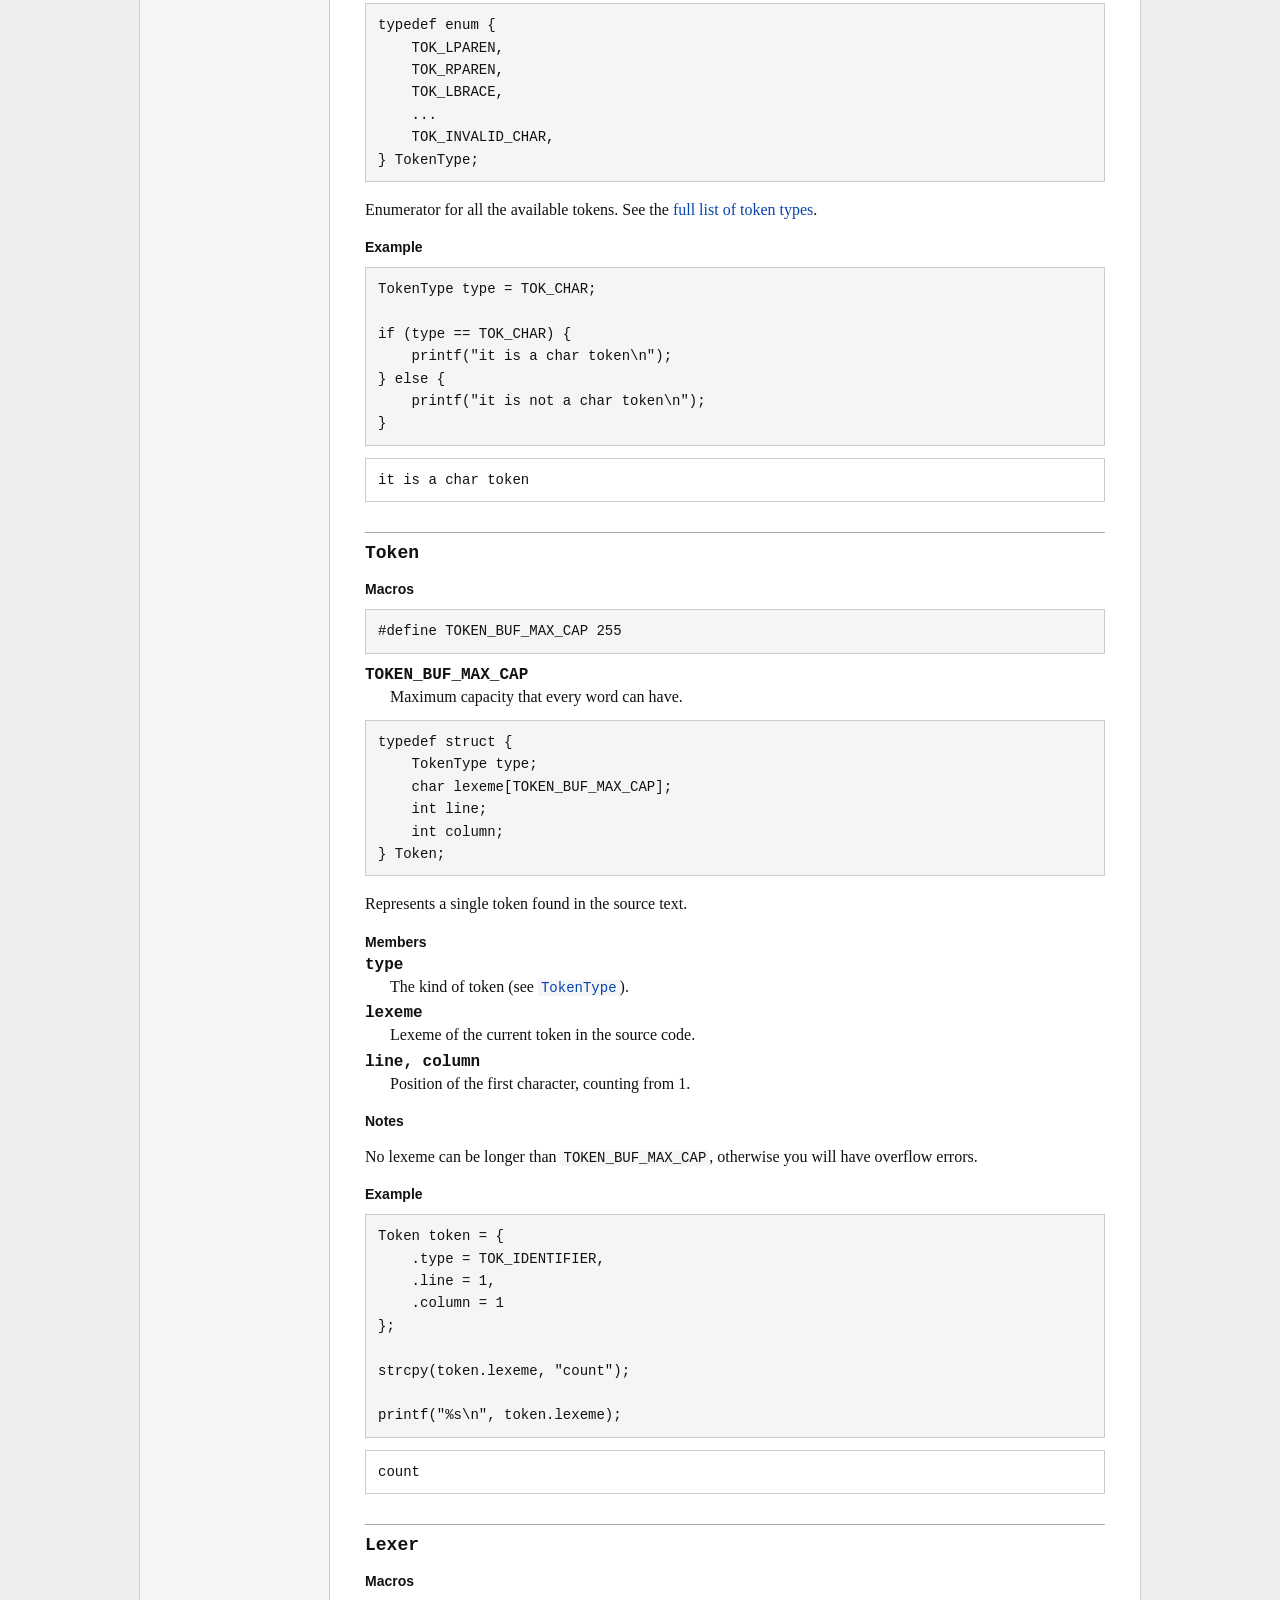
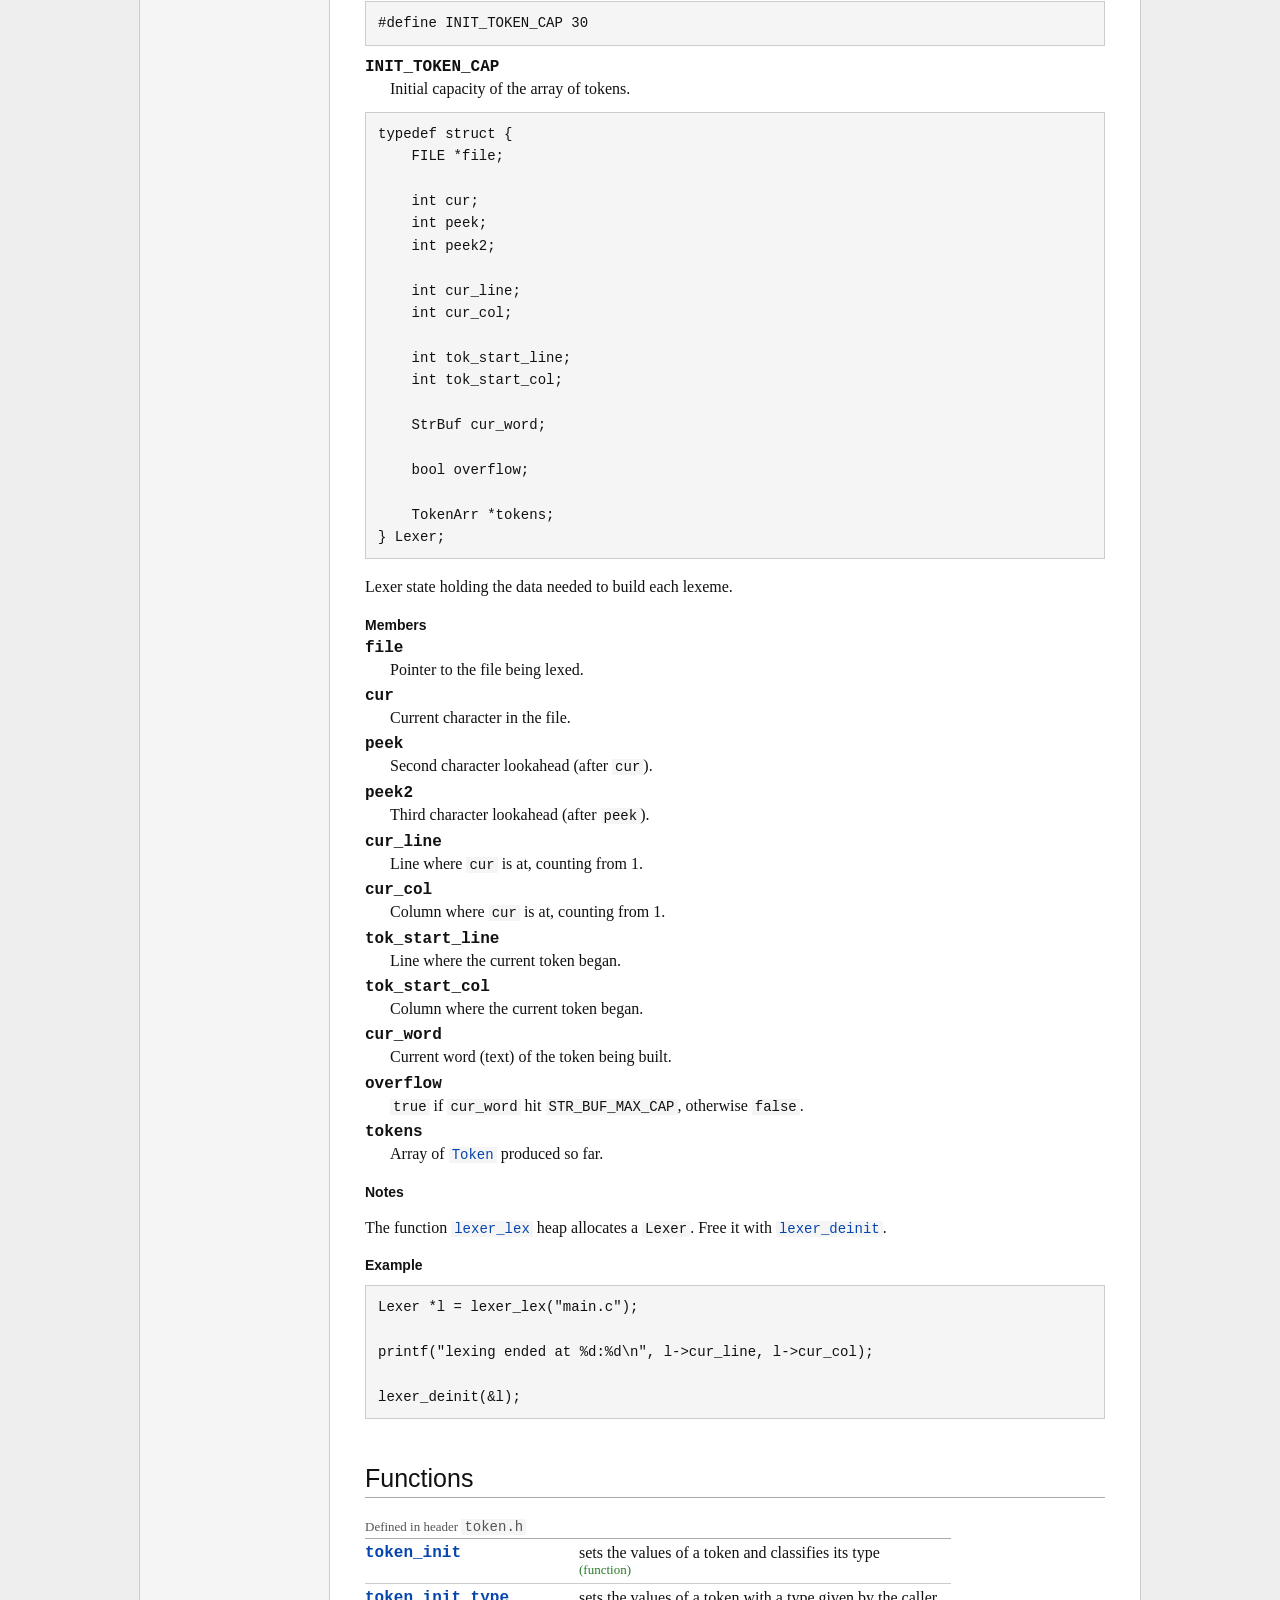
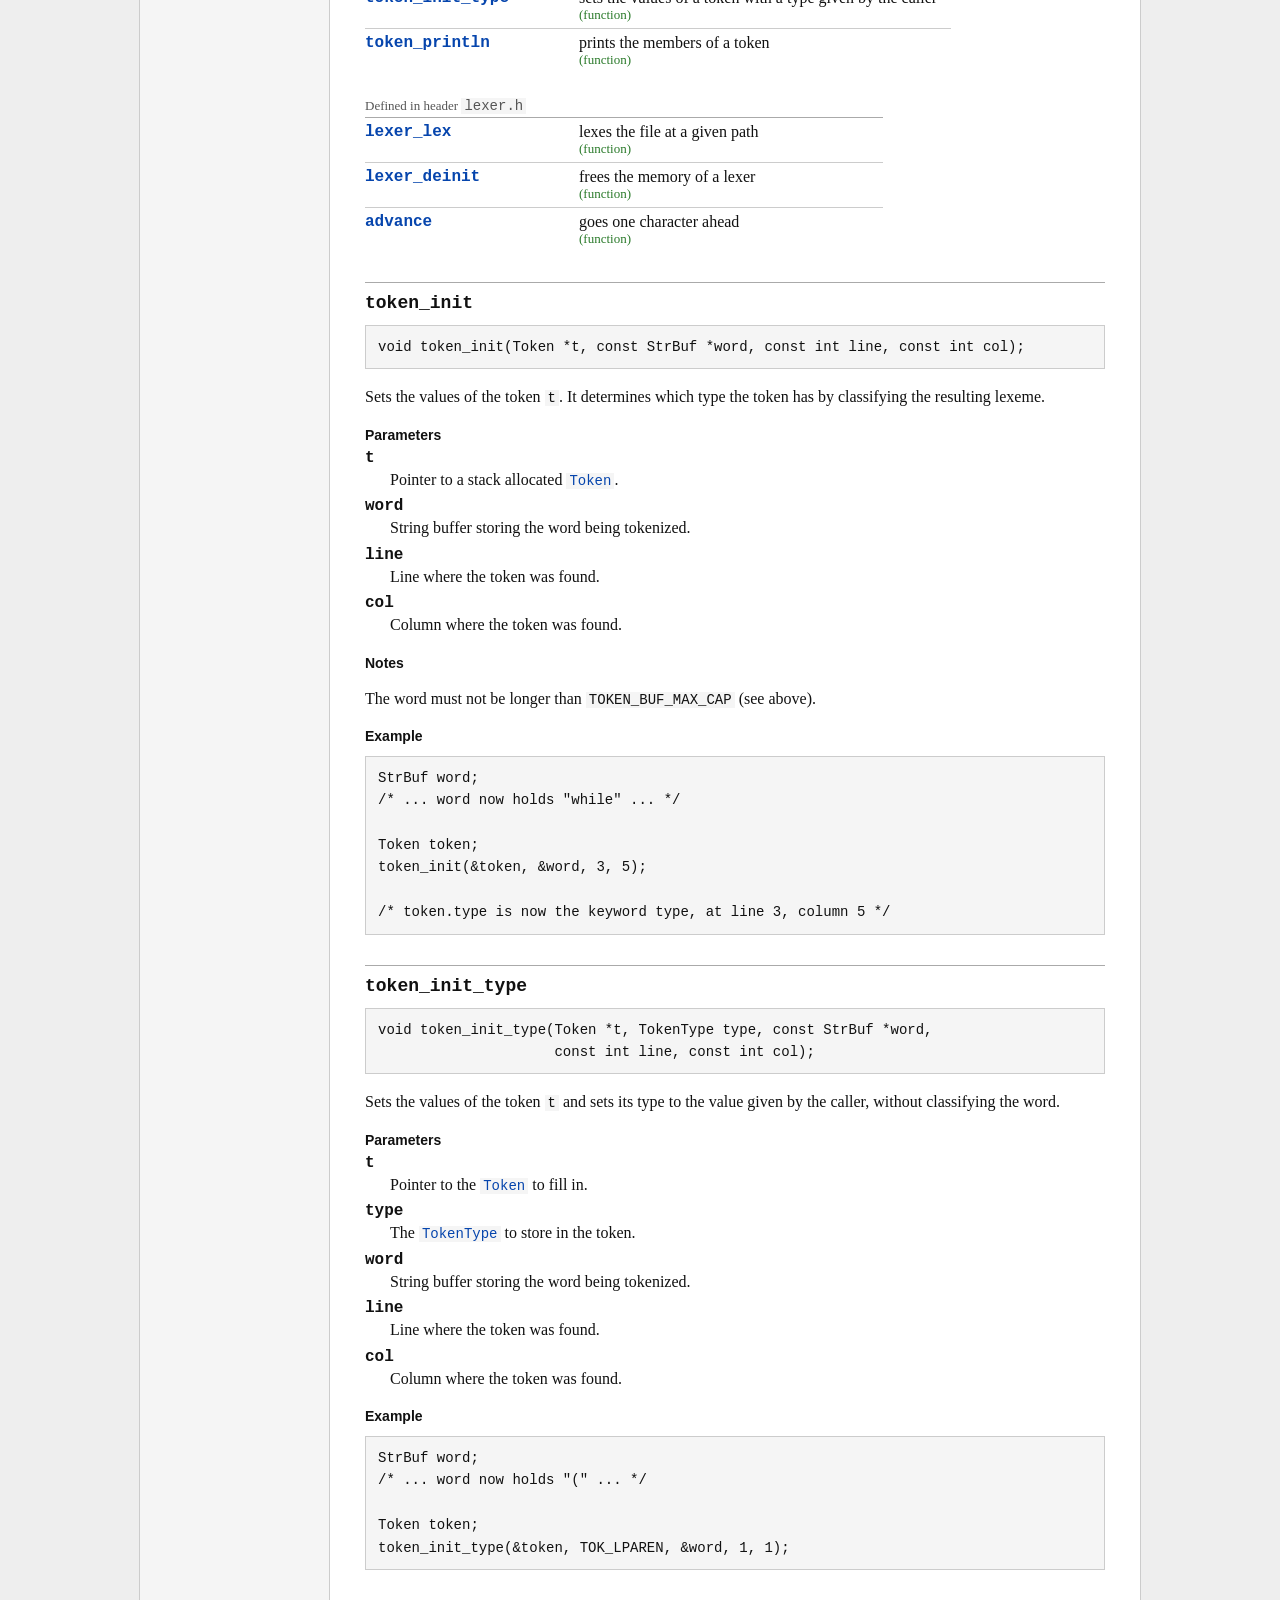
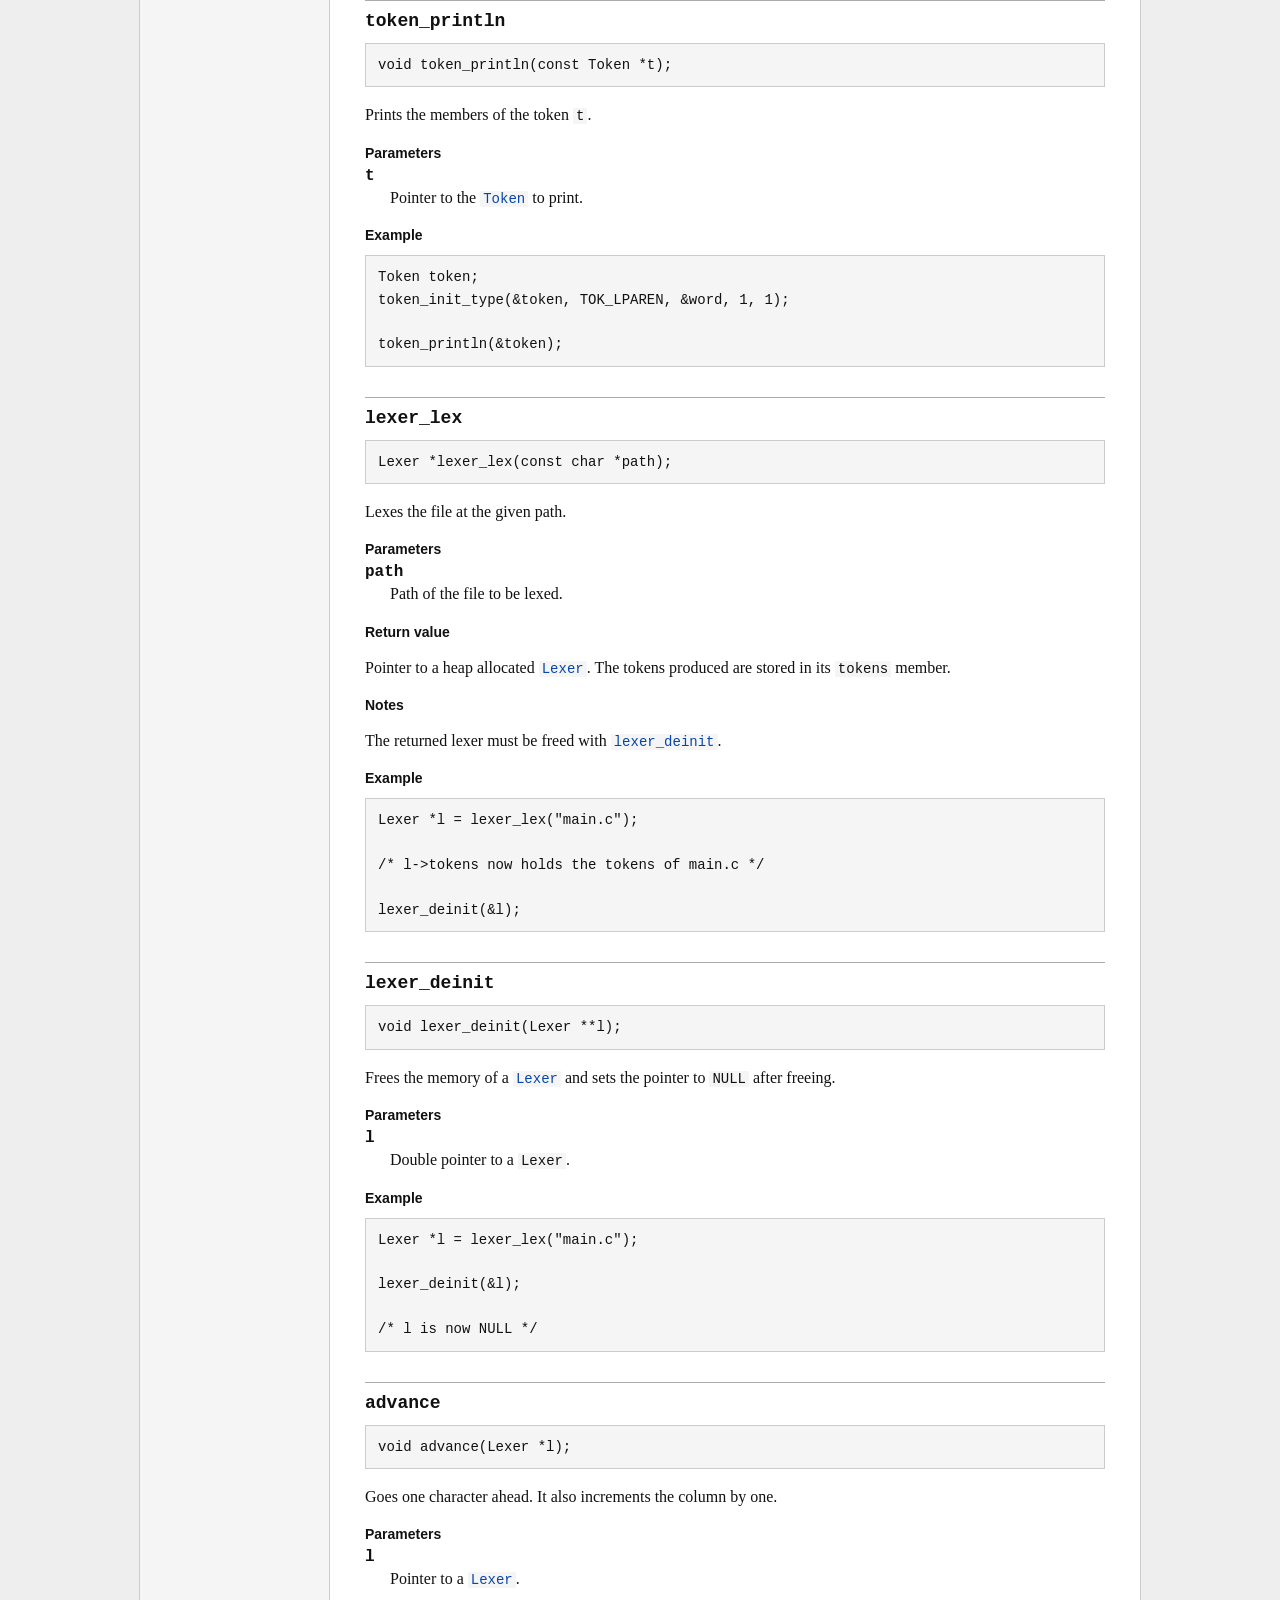
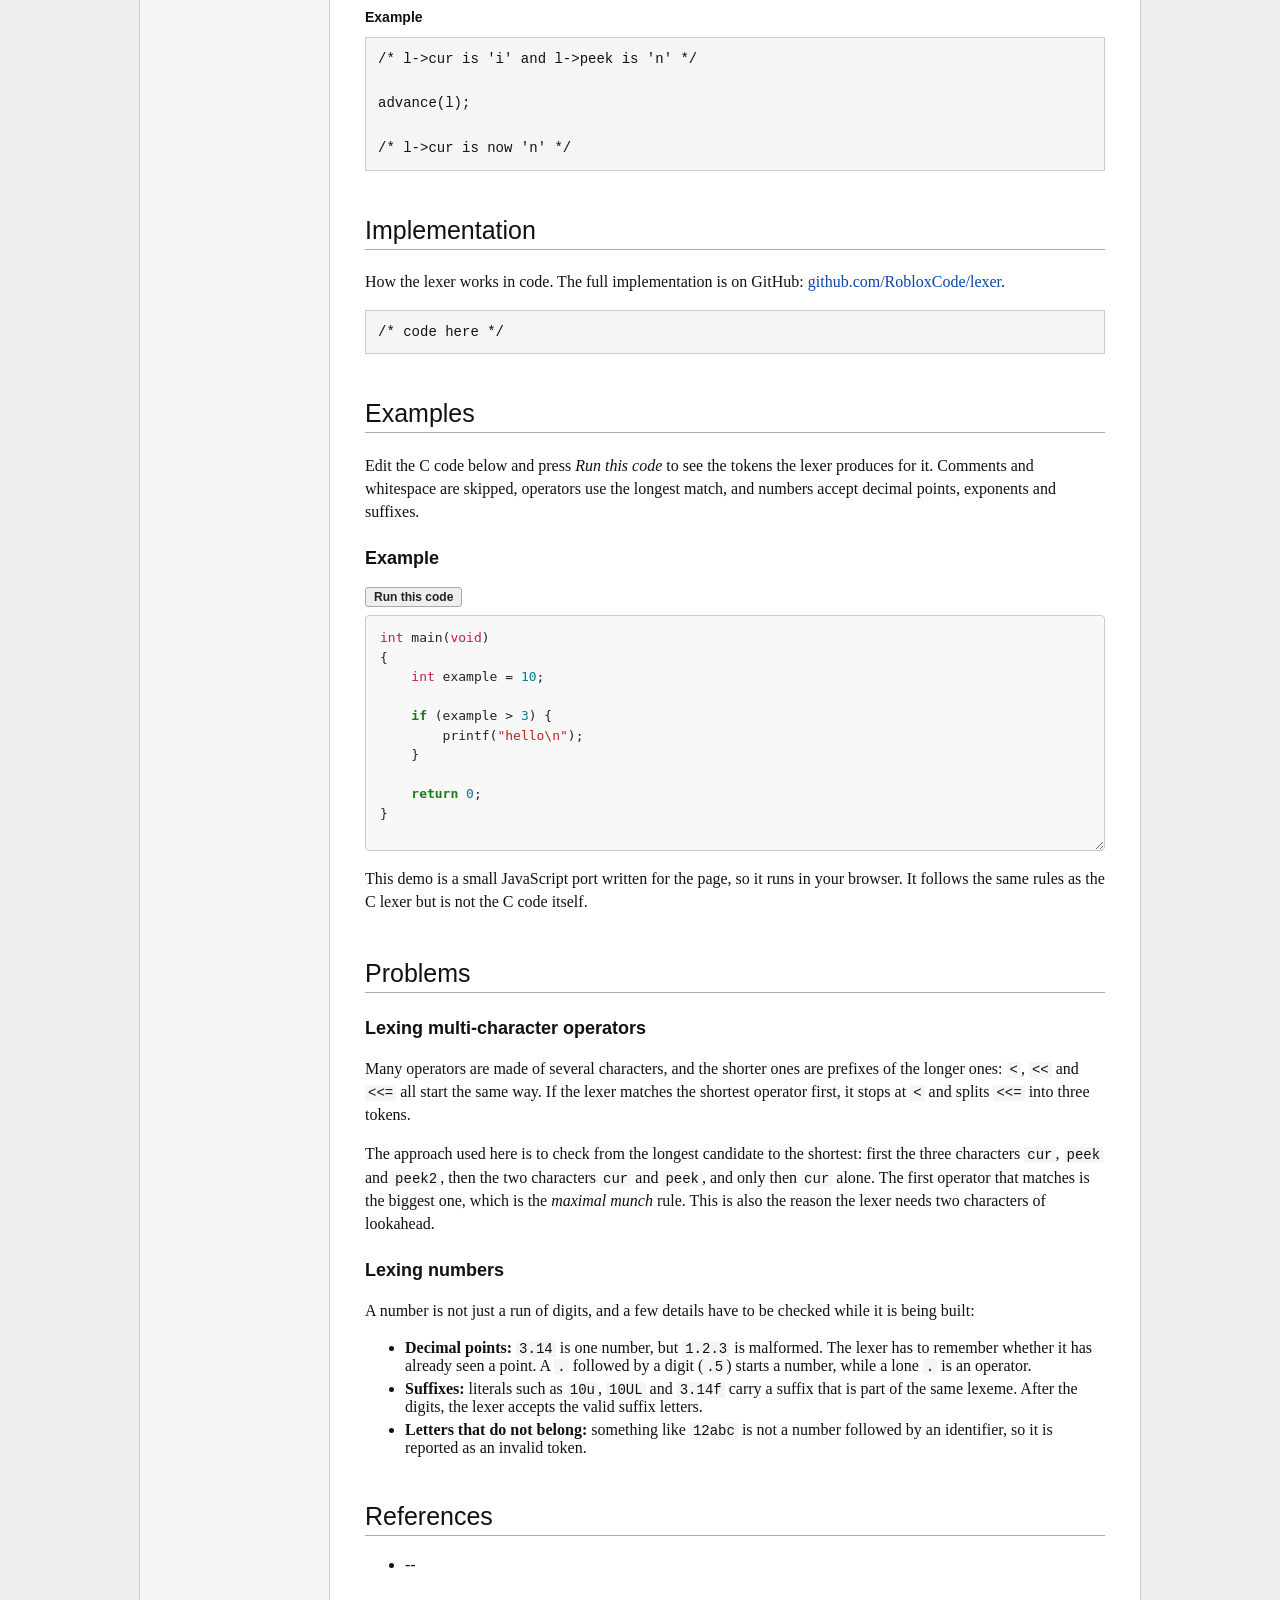
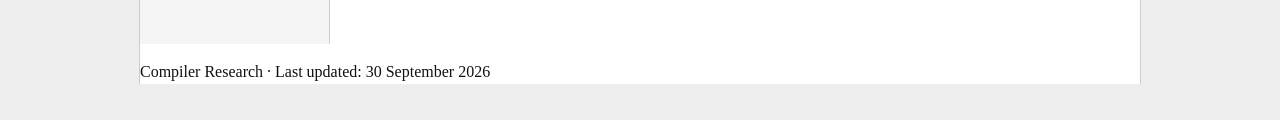
==== commit 30287e9c: "added a mini lexer in the webiste and some extra sections" ====
--- a/compiler/lexer.html
+++ b/compiler/lexer.html
@@ -9,6 +9,83 @@
 
     <link rel="stylesheet" href="../style.css">
     <link rel="stylesheet" href="../reference.css">
+
+    <style>
+      /* ---- Runnable example ---- */
+      #demo .run-btn {
+        font: bold 12px sans-serif;
+        padding: 2px 8px;
+        margin: 0 0 8px;
+        border: 1px solid #aaa;
+        border-radius: 3px;
+        background: #eee;
+        color: #222;
+        cursor: pointer;
+      }
+      #demo .run-btn:hover { background: #e2e2e2; }
+
+      #demo .code-wrap {
+        position: relative;
+        background: #f8f8f8;
+        border: 1px solid #ccc;
+        border-radius: 4px;
+      }
+      #demo .code-wrap pre,
+      #demo .code-wrap textarea {
+        margin: 0;
+        padding: 12px 14px;
+        border: 0;
+        box-sizing: border-box;
+        font: 13px/1.5 Consolas, "DejaVu Sans Mono", Menlo, monospace;
+        white-space: pre;
+        word-wrap: normal;
+        tab-size: 4;
+        letter-spacing: normal;
+      }
+      #demo .code-wrap pre.hl {
+        position: absolute;
+        inset: 0;
+        overflow: hidden;
+        pointer-events: none;
+        background: transparent;
+        color: #222;
+      }
+      #demo .code-wrap textarea {
+        position: relative;
+        display: block;
+        width: 100%;
+        height: 18em;
+        overflow: auto;
+        resize: vertical;
+        background: transparent;
+        color: transparent;
+        caret-color: #222;
+        outline: none;
+      }
+      #demo .code-wrap textarea::selection { background: rgba(80, 140, 255, 0.3); }
+
+      #demo .hl .c { color: #3d7a8a; font-style: italic; }
+      #demo .hl .s { color: #b3261e; }
+      #demo .hl .n { color: #0a7c8c; }
+      #demo .hl .p { color: #a67c00; }
+      #demo .hl .h { color: #3d7a8a; font-style: italic; }
+      #demo .hl .k { color: #1f7a1f; font-weight: bold; }
+      #demo .hl .t { color: #c2185b; }
+
+      #demo .out-label { margin: 14px 0 4px; font-weight: bold; }
+      #demo .out-box {
+        background: #f8f8f8;
+        color: #222;
+        border: 1px solid #ccc;
+        border-radius: 4px;
+        padding: 10px 14px;
+        font: 13px/1.5 Consolas, "DejaVu Sans Mono", Menlo, monospace;
+        white-space: pre;
+        overflow: auto;
+        max-height: 28em;
+      }
+      #demo .out-box .bad { color: #b3261e; }
+    </style>
   </head>
 
   <body>
@@ -186,9 +263,9 @@
 
             <h3>Get it and build it</h3>
 
-          <pre><code>git clone https://github.com/RobloxCode/lexer.git
-          cd lexer
-          make</code></pre>
+<pre><code>git clone https://github.com/RobloxCode/lexer.git
+cd lexer
+make</code></pre>
 
             <p>
               This builds the static library <code>build/liblexer.a</code>. A C11
@@ -203,8 +280,8 @@
               installation is needed:
             </p>
 
-          <pre><code>cc -std=c11 -Ilexer/include main.c lexer/build/liblexer.a -o app
-          ./app some_file.c</code></pre>
+<pre><code>cc -std=c11 -Ilexer/include main.c lexer/build/liblexer.a -o app
+./app some_file.c</code></pre>
 
             <p>
               The README in the repository explains the other option (installing the
@@ -214,8 +291,8 @@
 
             <h3>Run the tests</h3>
 
-          <pre><code>cd lexer/tests
-          make test</code></pre>
+<pre><code>cd lexer/tests
+make test</code></pre>
 
           </section>
 
@@ -904,7 +981,9 @@
             <h2>Implementation</h2>
 
             <p>
-              How the lexer works in code.
+              How the lexer works in code. The full implementation is
+              on GitHub:
+              <a href="https://github.com/RobloxCode/lexer">github.com/RobloxCode/lexer</a>.
             </p>
 
 <pre><code>/* code here */</code></pre>
@@ -913,15 +992,272 @@
 
 
           <!-- Examples -->
-          <!-- <section id="examples">
+          <section id="examples">
 
             <h2>Examples</h2>
 
             <p>
-              A small input and the tokens produced from it.
-            </p>
-
-          </section> -->
+              Edit the C code below and press <em>Run this code</em> to
+              see the tokens the lexer produces for it. Comments and
+              whitespace are skipped, operators use the longest match,
+              and numbers accept decimal points, exponents and suffixes.
+            </p>
+
+            <div id="demo">
+
+              <h3>Example</h3>
+
+              <button type="button" class="run-btn" id="demo-run">Run this code</button>
+
+              <div class="code-wrap">
+                <pre class="hl" id="demo-hl" aria-hidden="true"></pre>
+                <textarea id="demo-input" spellcheck="false" autocomplete="off" autocapitalize="off" aria-label="C source code">int main(void)
+{
+    int example = 10;
+
+    if (example > 3) {
+        printf("hello\n");
+    }
+
+    return 0;
+}</textarea>
+              </div>
+
+              <div id="demo-result" hidden>
+                <p class="out-label">Output:</p>
+                <div class="out-box" id="demo-out"></div>
+              </div>
+
+            </div>
+
+            <p>
+              This demo is a small JavaScript port written for the page,
+              so it runs in your browser. It follows the same rules as
+              the C lexer but is not the C code itself.
+            </p>
+
+            <script>
+              (function () {
+                /* ---------- Lexer (JavaScript port) ---------- */
+
+                var KEYWORDS = new Set(("auto break case char const continue default do double else enum extern " +
+                  "float for goto if int long register return short signed sizeof static struct switch typedef " +
+                  "union unsigned void volatile while inline restrict _Bool _Complex _Imaginary").split(" "));
+
+                var OPS3 = ["<<=", ">>=", "..."];
+                var OPS2 = ["->", "++", "--", "<<", ">>", "<=", ">=", "==", "!=", "&&", "||",
+                            "+=", "-=", "*=", "/=", "%=", "&=", "|=", "^=", "##"];
+                var OPS1 = "+-*/%=<>!&|^~?:.#";
+                var PUNCT = "(){}[];,";
+
+                var NAMES = {
+                  "(": "LPAREN", ")": "RPAREN", "{": "LBRACE", "}": "RBRACE",
+                  "[": "LBRACKET", "]": "RBRACKET", ";": "SEMICOLON", ",": "COMMA",
+                  "=": "ASSIGN", ">": "GREATER", "<": "LESS", "+": "PLUS", "-": "MINUS",
+                  "*": "STAR", "/": "SLASH", "%": "PERCENT", "!": "BANG", "&": "AMP",
+                  "|": "PIPE", "^": "CARET", "~": "TILDE", "?": "QUESTION", ":": "COLON",
+                  ".": "DOT", "#": "HASH", "<<=": "LSHIFT_ASSIGN", ">>=": "RSHIFT_ASSIGN",
+                  "...": "ELLIPSIS", "->": "ARROW", "++": "INCREMENT", "--": "DECREMENT",
+                  "<<": "LSHIFT", ">>": "RSHIFT", "<=": "LESS_EQ", ">=": "GREATER_EQ",
+                  "==": "EQUAL", "!=": "NOT_EQUAL", "&&": "AND", "||": "OR",
+                  "+=": "PLUS_ASSIGN", "-=": "MINUS_ASSIGN", "*=": "STAR_ASSIGN",
+                  "/=": "SLASH_ASSIGN", "%=": "PERCENT_ASSIGN", "&=": "AND_ASSIGN",
+                  "|=": "OR_ASSIGN", "^=": "XOR_ASSIGN", "##": "PASTE"
+                };
+
+                var isDigit = function (c) { return c >= "0" && c <= "9"; };
+                var isAlpha = function (c) { return /[A-Za-z_]/.test(c); };
+                var isAlnum = function (c) { return isAlpha(c) || isDigit(c); };
+
+                function lex(src) {
+                  var toks = [], i = 0, line = 1, col = 1;
+
+                  function adv(n) {
+                    for (var k = 0; k < n; k++) {
+                      if (src[i] === "\n") { line++; col = 1; } else { col++; }
+                      i++;
+                    }
+                  }
+                  function push(type, text, l, c) { toks.push({ type: type, text: text, line: l, col: c }); }
+
+                  while (i < src.length) {
+                    var ch = src[i], l = line, c = col, start = i;
+
+                    if (/\s/.test(ch)) { adv(1); continue; }
+
+                    if (src.startsWith("//", i)) {
+                      while (i < src.length && src[i] !== "\n") adv(1);
+                      continue;
+                    }
+                    if (src.startsWith("/*", i)) {
+                      adv(2);
+                      while (i < src.length && !src.startsWith("*/", i)) adv(1);
+                      if (i < src.length) adv(2);
+                      continue;
+                    }
+
+                    if (isAlpha(ch)) {
+                      while (i < src.length && isAlnum(src[i])) adv(1);
+                      var word = src.slice(start, i);
+                      push(KEYWORDS.has(word) ? "KEYWORD" : "IDENTIFIER", word, l, c);
+                      continue;
+                    }
+
+                    if (isDigit(ch) || (ch === "." && isDigit(src[i + 1] || ""))) {
+                      var seenDot = false, bad = false;
+                      if (ch === "0" && /[xX]/.test(src[i + 1] || "")) {
+                        adv(2);
+                        while (i < src.length && /[0-9a-fA-F]/.test(src[i])) adv(1);
+                      } else {
+                        while (i < src.length && (isDigit(src[i]) || src[i] === ".")) {
+                          if (src[i] === ".") { if (seenDot) bad = true; seenDot = true; }
+                          adv(1);
+                        }
+                        if (/[eE]/.test(src[i] || "")) {
+                          var j = i + 1;
+                          if (/[+-]/.test(src[j] || "")) j++;
+                          if (isDigit(src[j] || "")) {
+                            adv(j - i);
+                            while (i < src.length && isDigit(src[i])) adv(1);
+                          }
+                        }
+                      }
+                      while (i < src.length && /[uUlLfF]/.test(src[i])) adv(1);
+                      if (i < src.length && isAlnum(src[i])) {
+                        bad = true;
+                        while (i < src.length && isAlnum(src[i])) adv(1);
+                      }
+                      push(bad ? "INVALID" : "NUMBER", src.slice(start, i), l, c);
+                      continue;
+                    }
+
+                    if (ch === '"' || ch === "'") {
+                      var q = ch, closed = false;
+                      adv(1);
+                      while (i < src.length && src[i] !== "\n") {
+                        if (src[i] === "\\") { adv(2); continue; }
+                        if (src[i] === q) { adv(1); closed = true; break; }
+                        adv(1);
+                      }
+                      push(closed ? (q === '"' ? "STRING" : "CHAR") : "INVALID", src.slice(start, i), l, c);
+                      continue;
+                    }
+
+                    /* operators: try the longest match first (3, then 2, then 1 char) */
+                    var t3 = src.substr(i, 3), t2 = src.substr(i, 2);
+                    if (OPS3.indexOf(t3) !== -1) { adv(3); push("OPERATOR", t3, l, c); continue; }
+                    if (OPS2.indexOf(t2) !== -1) { adv(2); push("OPERATOR", t2, l, c); continue; }
+                    if (OPS1.indexOf(ch) !== -1) { adv(1); push("OPERATOR", ch, l, c); continue; }
+                    if (PUNCT.indexOf(ch) !== -1) { adv(1); push("PUNCT", ch, l, c); continue; }
+
+                    adv(1);
+                    push("INVALID", ch, l, c);
+                  }
+
+                  push("EOF", "", line, col);
+                  return toks;
+                }
+
+                function typeName(t) {
+                  if (t.type === "KEYWORD") return "KW_" + t.text.toUpperCase();
+                  if (t.type === "NUMBER") {
+                    return (!/^0[xX]/.test(t.text) && /[.eE]/.test(t.text)) ? "FLOAT" : "INTEGER";
+                  }
+                  if (t.type === "OPERATOR" || t.type === "PUNCT") return NAMES[t.text] || t.type;
+                  return t.type;
+                }
+
+                /* ---------- Syntax highlighting for the editor ---------- */
+
+                var TYPES = new Set("int char short long float double void signed unsigned size_t FILE bool _Bool".split(" "));
+                var HL_RE = new RegExp(
+                  "(\\/\\*[\\s\\S]*?(?:\\*\\/|(?![\\s\\S]))|\\/\\/[^\\n]*)" +            /* 1 comment */
+                  "|(\"(?:\\\\.|[^\"\\\\\\n])*\"?|'(?:\\\\.|[^'\\\\\\n])*'?)" +            /* 2 string/char */
+                  "|(^[ \\t]*#[ \\t]*[A-Za-z_]+)" +                                        /* 3 preprocessor */
+                  "|(\\b0[xX][0-9a-fA-F]+[uUlL]*|(?:\\b\\d+\\.?\\d*|\\.\\d+)(?:[eE][+-]?\\d+)?[uUlLfF]*)" + /* 4 number */
+                  "|(\\b[A-Za-z_]\\w*\\b)" +                                               /* 5 word */
+                  "|(<[A-Za-z_][\\w\\/.]*\\.h>)",                                          /* 6 header name */
+                  "gm"
+                );
+
+                function esc(s) {
+                  return s.replace(/&/g, "&amp;").replace(/</g, "&lt;").replace(/>/g, "&gt;");
+                }
+
+                function highlight(src) {
+                  var out = "", last = 0, m;
+                  HL_RE.lastIndex = 0;
+                  while ((m = HL_RE.exec(src)) !== null) {
+                    var t = m[0], cls = null;
+                    if (m[1]) cls = "c";
+                    else if (m[2]) cls = "s";
+                    else if (m[3]) cls = "p";
+                    else if (m[4]) cls = "n";
+                    else if (m[5]) cls = TYPES.has(t) ? "t" : (KEYWORDS.has(t) ? "k" : null);
+                    else if (m[6]) cls = "h";
+                    out += esc(src.slice(last, m.index));
+                    out += cls ? '<span class="' + cls + '">' + esc(t) + "</span>" : esc(t);
+                    last = HL_RE.lastIndex;
+                  }
+                  return out + esc(src.slice(last)) + "\n";
+                }
+
+                /* ---------- Wiring ---------- */
+
+                var input = document.getElementById("demo-input");
+                var hl = document.getElementById("demo-hl");
+                var result = document.getElementById("demo-result");
+                var out = document.getElementById("demo-out");
+
+                function paint() {
+                  hl.innerHTML = highlight(input.value);
+                  hl.scrollTop = input.scrollTop;
+                  hl.scrollLeft = input.scrollLeft;
+                }
+
+                input.addEventListener("input", paint);
+                input.addEventListener("scroll", function () {
+                  hl.scrollTop = input.scrollTop;
+                  hl.scrollLeft = input.scrollLeft;
+                });
+                input.addEventListener("keydown", function (e) {
+                  if (e.key === "Tab" && !e.shiftKey) {
+                    e.preventDefault();
+                    var s = input.selectionStart, en = input.selectionEnd;
+                    input.value = input.value.slice(0, s) + "    " + input.value.slice(en);
+                    input.selectionStart = input.selectionEnd = s + 4;
+                    paint();
+                  }
+                });
+
+                function run() {
+                  var toks = lex(input.value);
+                  var frag = document.createDocumentFragment();
+
+                  toks.forEach(function (t) {
+                    var lexeme = t.text;
+                    if ((t.type === "STRING" || t.type === "CHAR") && lexeme.length >= 2) {
+                      lexeme = lexeme.slice(1, -1);
+                    }
+                    var pos = "[ " + t.line + ":" + t.col + " ]";
+                    while (pos.length < 11) pos += " ";
+
+                    var row = document.createElement("div");
+                    if (t.type === "INVALID") row.className = "bad";
+                    row.textContent = pos + "  " + typeName(t) + "(" + lexeme + ")";
+                    frag.appendChild(row);
+                  });
+
+                  out.replaceChildren(frag);
+                  result.hidden = false;
+                }
+
+                document.getElementById("demo-run").addEventListener("click", run);
+                paint();
+              })();
+            </script>
+
+          </section>
 
 
           <!-- Problems -->
@@ -929,8 +1265,57 @@
 
             <h2>Problems</h2>
 
+            <h3>Lexing multi-character operators</h3>
+
+            <p>
+              Many operators are made of several characters, and the
+              shorter ones are prefixes of the longer ones:
+              <code>&lt;</code>, <code>&lt;&lt;</code> and
+              <code>&lt;&lt;=</code> all start the same way. If the
+              lexer matches the shortest operator first, it stops at
+              <code>&lt;</code> and splits <code>&lt;&lt;=</code> into
+              three tokens.
+            </p>
+
+            <p>
+              The approach used here is to check from the longest
+              candidate to the shortest: first the three characters
+              <code>cur</code>, <code>peek</code> and <code>peek2</code>,
+              then the two characters <code>cur</code> and
+              <code>peek</code>, and only then <code>cur</code> alone.
+              The first operator that matches is the biggest one, which
+              is the <em>maximal munch</em> rule. This is also the
+              reason the lexer needs two characters of lookahead.
+            </p>
+
+            <h3>Lexing numbers</h3>
+
+            <p>
+              A number is not just a run of digits, and a few details
+              have to be checked while it is being built:
+            </p>
+
             <ul>
-              <li>--</li>
+              <li>
+                <strong>Decimal points:</strong> <code>3.14</code> is
+                one number, but <code>1.2.3</code> is malformed. The
+                lexer has to remember whether it has already seen a
+                point. A <code>.</code> followed by a digit
+                (<code>.5</code>) starts a number, while a lone
+                <code>.</code> is an operator.
+              </li>
+              <li>
+                <strong>Suffixes:</strong> literals such as
+                <code>10u</code>, <code>10UL</code> and
+                <code>3.14f</code> carry a suffix that is part of the
+                same lexeme. After the digits, the lexer accepts the
+                valid suffix letters.
+              </li>
+              <li>
+                <strong>Letters that do not belong:</strong> something
+                like <code>12abc</code> is not a number followed by an
+                identifier, so it is reported as an invalid token.
+              </li>
             </ul>
 
           </section>
